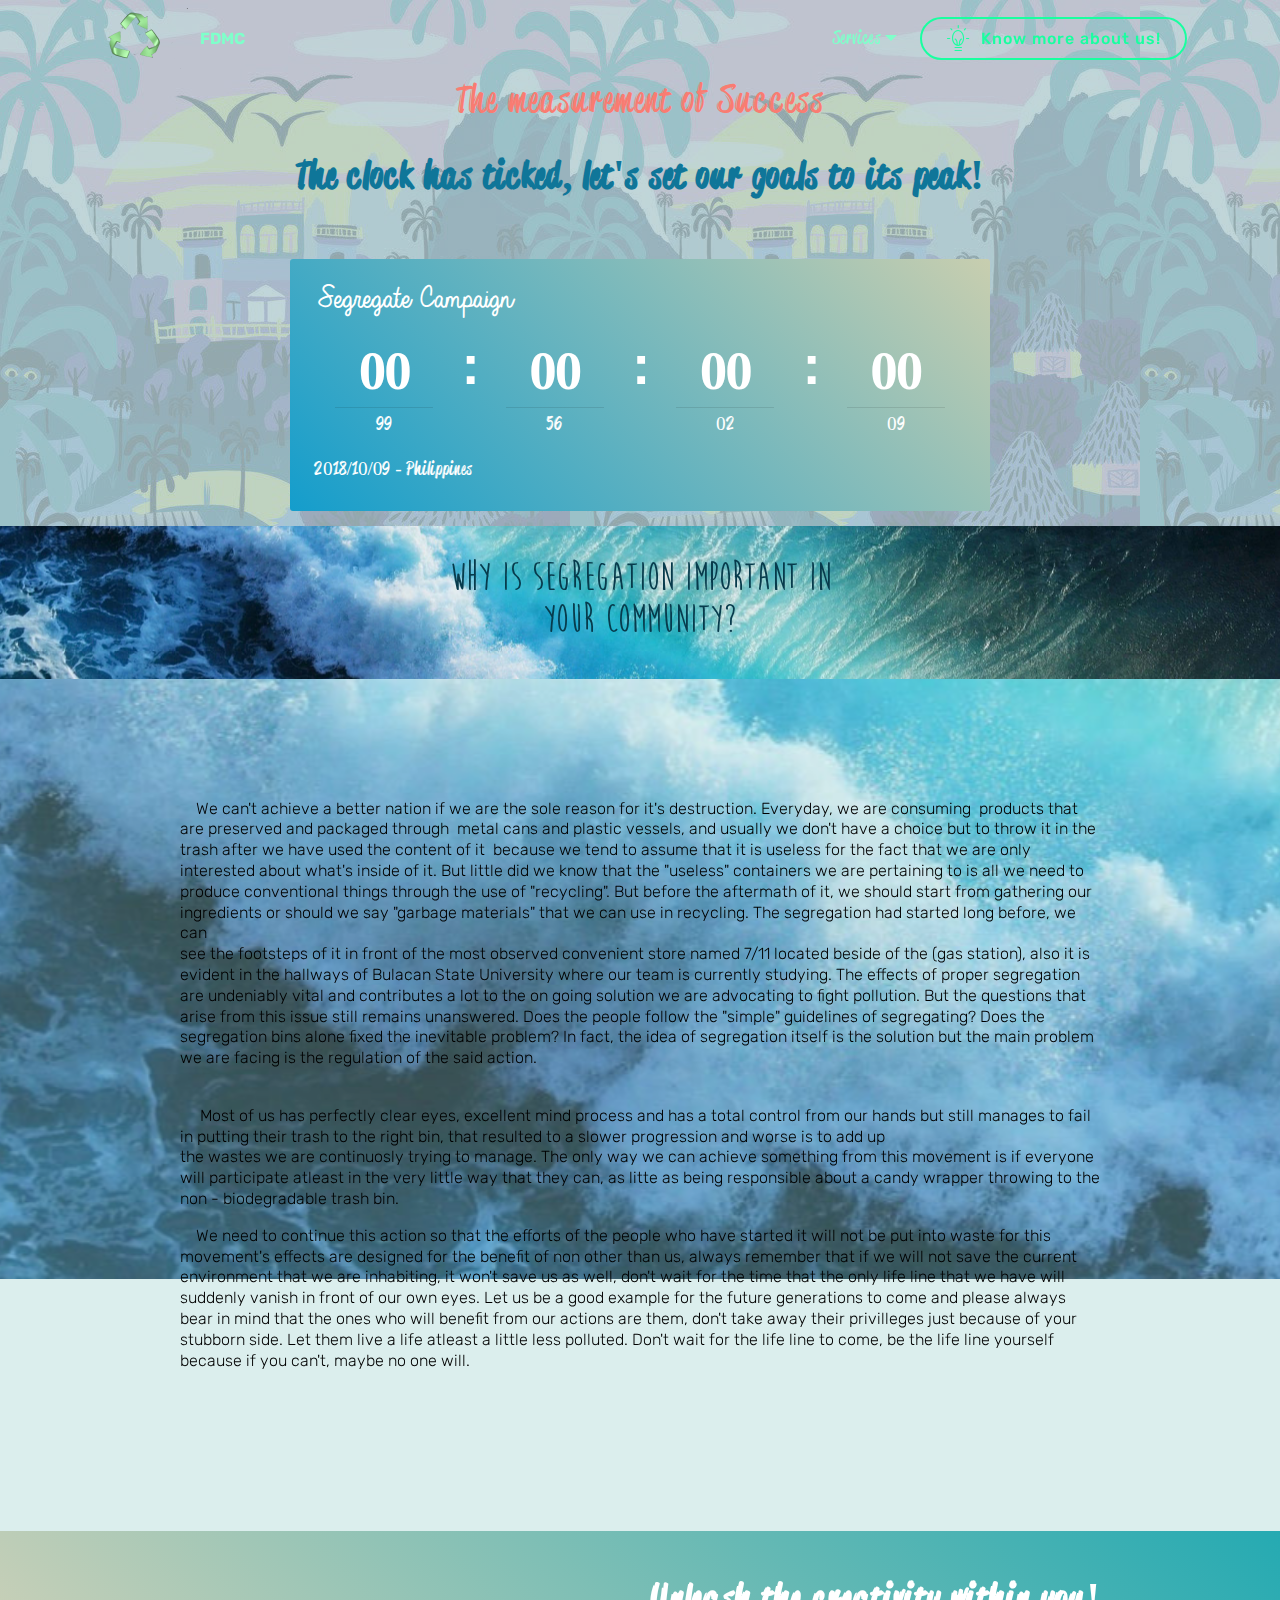
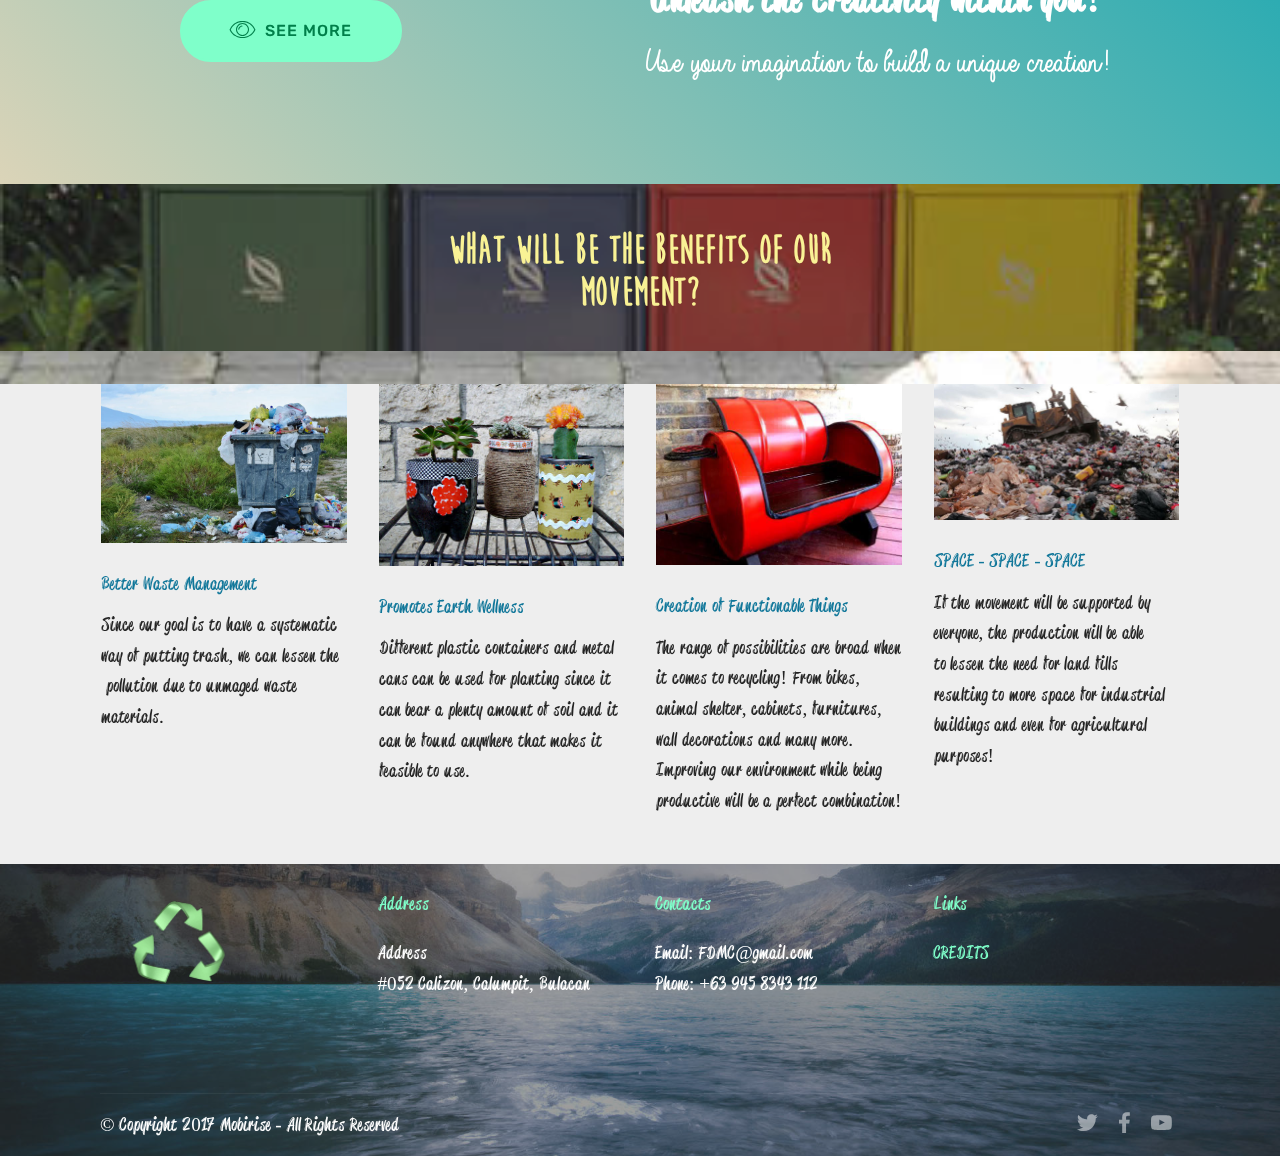
==== page1.html @ cfd3f044 "create github pages" ====
<!DOCTYPE html>
<html >
<head>
  <!-- Site made with Mobirise Website Builder v4.8.1, https://mobirise.com -->
  <meta charset="UTF-8">
  <meta http-equiv="X-UA-Compatible" content="IE=edge">
  <meta name="generator" content="Mobirise v4.8.1, mobirise.com">
  <meta name="viewport" content="width=device-width, initial-scale=1, minimum-scale=1">
  <link rel="shortcut icon" href="assets/images/godsplan-216x122.png" type="image/x-icon">
  <meta name="description" content="Web Builder Description">
  <title>Blog</title>
  <link rel="stylesheet" href="assets/web/assets/mobirise-icons/mobirise-icons.css">
  <link rel="stylesheet" href="assets/tether/tether.min.css">
  <link rel="stylesheet" href="assets/bootstrap/css/bootstrap.min.css">
  <link rel="stylesheet" href="assets/bootstrap/css/bootstrap-grid.min.css">
  <link rel="stylesheet" href="assets/bootstrap/css/bootstrap-reboot.min.css">
  <link rel="stylesheet" href="assets/socicon/css/styles.css">
  <link rel="stylesheet" href="assets/dropdown/css/style.css">
  <link rel="stylesheet" href="assets/theme/css/style.css">
  <link href="assets/fonts/style.css" rel="stylesheet">
  <link rel="stylesheet" href="assets/mobirise/css/mbr-additional.css" type="text/css">
  
  
  
</head>
<body>
  <section class="menu cid-r4qKvy0QIH" once="menu" id="menu2-1s">

    

    <nav class="navbar navbar-expand beta-menu navbar-dropdown align-items-center navbar-fixed-top navbar-toggleable-sm bg-color transparent">
        <button class="navbar-toggler navbar-toggler-right" type="button" data-toggle="collapse" data-target="#navbarSupportedContent" aria-controls="navbarSupportedContent" aria-expanded="false" aria-label="Toggle navigation">
            <div class="hamburger">
                <span></span>
                <span></span>
                <span></span>
                <span></span>
            </div>
        </button>
        <div class="menu-logo">
            <div class="navbar-brand">
                <span class="navbar-logo">
                    <a href="index.html">
                        <img src="assets/images/godsplan-216x122.png" alt="Mobirise" title="" style="height: 3.8rem;">
                    </a>
                </span>
                <span class="navbar-caption-wrap"><a class="navbar-caption text-primary display-4" href="index.html">
                        FDMC</a></span>
            </div>
        </div>
        <div class="collapse navbar-collapse" id="navbarSupportedContent">
            <ul class="navbar-nav nav-dropdown" data-app-modern-menu="true"><li class="nav-item dropdown open">
                    <a class="nav-link link text-primary dropdown-toggle display-7" href="https://mobirise.com" data-toggle="dropdown-submenu" aria-expanded="true">
                        Services
                    </a><div class="dropdown-menu"><a class="text-primary dropdown-item display-7" href="page3.html"><span class="mbri-cust-feedback mbr-iconfont mbr-iconfont-btn" style="font-size: 19px;"></span>Credits</a><a class="text-primary dropdown-item display-7" href="page1.html" aria-expanded="false"><span class="mbri-bookmark mbr-iconfont mbr-iconfont-btn" style="font-size: 19px;"></span>Blog</a><a class="text-primary dropdown-item display-7" href="page2.html" aria-expanded="false"><span class="mbri-globe mbr-iconfont mbr-iconfont-btn" style="font-size: 18px;"></span>Recycling&nbsp;</a></div>
                </li></ul>
            <div class="navbar-buttons mbr-section-btn"><a class="btn btn-sm btn-primary-outline display-4" href="page4.html"><span class="mbri-idea mbr-iconfont mbr-iconfont-btn"></span>Know more about us!</a></div>
        </div>
    </nav>
</section>

<section class="engine"><a href="https://mobiri.se/t">free amp templates</a></section><section class="countdown2 cid-r3rHFPSxKL" id="countdown2-i">

    

    <div class="mbr-overlay" style="opacity: 0.8; background-color: rgb(178, 204, 210);">
    </div>

    <div class="container">
        <h2 class="mbr-section-title pb-3 align-center mbr-fonts-style display-2">The measurement of Success</h2>
        <h3 class="mbr-section-subtitle align-center mbr-fonts-style display-2"><font color="#0f7699"><strong>The clock has ticked, let's set our goals to its peak!</strong></font></h3>
    </div>
    <div class="container pt-5 mt-2">
        <div class=" countdown-cont align-center p-4">
            <div class="event-name align-left mbr-white ">
                <h4 class="mbr-fonts-style display-5">Segregate Campaign</h4>
            </div>
            <div class="countdown align-center py-2" data-due-date="2018/01/01">
            </div>
            <div class="daysCountdown" title="99"></div>
            <div class="hoursCountdown" title="56"></div>
            <div class="minutesCountdown" title="02"></div>
            <div class="secondsCountdown" title="09"></div>
            <div class="event-date align-left mbr-white">
                <h5 class="mbr-fonts-style display-7">2018/10/09 - Philippines</h5>
            </div>
        </div>

        
    </div>
</section>

<section class="mbr-section content5 cid-r3rgCkqltb mbr-parallax-background" id="content5-f">

    

    

    <div class="container">
        <div class="media-container-row">
            <div class="title col-12 col-md-8">
                <h2 class="align-center mbr-bold mbr-white pb-3 mbr-fonts-style display-1"><span style="font-weight: normal;">
                    Why is segregation important in <br>your community?</span></h2>
                
                
                
            </div>
        </div>
    </div>
</section>

<section class="mbr-section info3 cid-r3v1f7yk4n mbr-parallax-background" id="info3-k">

    

    <div class="mbr-overlay" style="opacity: 0.3; background-color: rgb(174, 239, 234);">
    </div>

    <div class="container">
        <div class="row justify-content-center">
            <div class="media-container-column title col-12 col-md-10">
                
                <h3 class="mbr-section-subtitle align-left mbr-light mbr-white pb-3 mbr-fonts-style display-4"><p>
                    &nbsp;&nbsp;&nbsp;&nbsp;We can't achieve a better nation if we are the sole reason&nbsp;for it's destruction. Everyday, we are consuming &nbsp;products that are preserved and&nbsp;packaged through &nbsp;metal cans and plastic vessels, and usually we don't have a choice&nbsp;but to throw it in the trash after we have used the content of it &nbsp;because we tend to&nbsp;assume that it is useless for the fact that we are only interested about what's inside of it. But little did we know that the "useless" containers we are pertaining to is all we need to produce conventional things through the use of "recycling". But before the aftermath of it, we should start from gathering our ingredients or should we say "garbage materials" that we can use in recycling. The segregation had started long before, we can<br>see the footsteps of it in front of the most observed convenient store named 7/11 located beside of the (gas station), also it is evident in the hallways of Bulacan State University where our team is currently studying. The effects of proper segregation are undeniably vital and contributes a lot to the on going solution we are advocating to fight pollution. But the questions that arise from this issue still remains unanswered. Does the people follow the "simple" guidelines of segregating? Does the segregation bins alone fixed the inevitable problem? In fact, the idea of segregation itself is the solution but the main problem we are facing is the regulation of the said action.</p><br><p>&nbsp;&nbsp;&nbsp;&nbsp; Most of us has perfectly clear eyes, excellent mind process and has a total control from our hands but still manages to fail in putting their trash to the right bin, that resulted to a slower progression and worse is to add up<br>the wastes we are continuosly trying to manage. The only way we can achieve something from this movement is if everyone will participate atleast in the very little way that they can, as litte as being responsible about a candy wrapper throwing to the non - biodegradable trash bin.&nbsp;</p><p>&nbsp;&nbsp;&nbsp;&nbsp;We need to continue this action so that the efforts of the people who have started it will not be put into waste for this movement's effects are designed for the benefit of non other than us, always remember that if we will not save the current environment that we are inhabiting, it won't save us as well, don't wait for the time that the only life line that we have will suddenly vanish in front of our own eyes. Let us be a good example for the future generations to come and please always bear in mind that the ones who will benefit from our actions are them, don't take away their privilleges just because of your stubborn side. Let them live a life atleast a little less polluted. Don't wait for the life line to come, be the life line yourself because if you can't, maybe no one will.</p></h3>
                
                
            </div>
        </div>
    </div>
</section>

<section class="mbr-section info2 cid-r3rg5QsD4m" id="info2-e">

    

    

    <div class="container">
        <div class="row main justify-content-center">
            <div class="media-container-column col-12 col-lg-3 col-md-4">
                <div class="mbr-section-btn align-left py-4"><a class="btn btn-primary display-4" href="page2.html">
                    <span class="mbri-preview mbr-iconfont"></span>
                    SEE MORE
                    </a></div>
            </div>
            <div class="media-container-column title col-12 col-lg-7 col-md-6">
                <h2 class="align-right mbr-bold mbr-white pb-3 mbr-fonts-style display-2">Unleash the creativity within you!</h2>
                <h3 class="mbr-section-subtitle align-right mbr-light mbr-white mbr-fonts-style display-5">Use your imagination to build a unique creation!</h3>
            </div>
        </div>
    </div>
</section>

<section class="mbr-section content5 cid-r3uBEt03H9" id="content5-j">

    

    <div class="mbr-overlay" style="opacity: 0.4; background-color: rgb(35, 35, 35);">
    </div>

    <div class="container">
        <div class="media-container-row">
            <div class="title col-12 col-md-8">
                <h2 class="align-center mbr-bold mbr-white pb-3 mbr-fonts-style display-1">
                    What will be the benefits of our<br>movement?</h2>
                
                
                
            </div>
        </div>
    </div>
</section>

<section class="features2 cid-r3rfkFpgHX mbr-parallax-background" id="features2-d">

    

    <div class="mbr-overlay" style="opacity: 0.6; background-color: rgb(239, 239, 239);">
    </div>
    
    <div class="container">
        <div class="media-container-row">
            <div class="card p-3 col-12 col-md-6 col-lg-3">
                <div class="card-wrapper">
                    <div class="card-img">
                        <img src="assets/images/na-676x442.jpg" alt="Mobirise" title="">
                    </div>
                    <div class="card-box">
                        <h4 class="card-title pb-3 mbr-fonts-style display-7">
                            Better Waste Management&nbsp;</h4>
                        <p class="mbr-text mbr-fonts-style display-7">Since our goal is to have a systematic way of putting trash, we can lessen the &nbsp;pollution due to unmaged waste materials.</p>
                    </div>
                </div>
            </div>

            <div class="card p-3 col-12 col-md-6 col-lg-3">
                <div class="card-wrapper">
                    <div class="card-img">
                        <img src="assets/images/ang-500x375.jpg" alt="Mobirise" title="">
                    </div>
                    <div class="card-box ">
                        <h4 class="card-title pb-3 mbr-fonts-style display-7">Promotes Earth Wellness</h4>
                        <p class="mbr-text mbr-fonts-style display-7">Different plastic containers and metal cans can be used for planting since it can bear a plenty amount of soil and it can be found anywhere that makes it feasible to use.</p>
                    </div>
                </div>
            </div>

            <div class="card p-3 col-12 col-md-6 col-lg-3">
                <div class="card-wrapper">
                    <div class="card-img">
                        <img src="assets/images/iyong-500x373.jpg" alt="Mobirise" title="">
                    </div>
                    <div class="card-box">
                        <h4 class="card-title pb-3 mbr-fonts-style display-7">Creation of Functionable Things</h4>
                        <p class="mbr-text mbr-fonts-style display-7">The range of possibilities are broad when it comes to recycling! From bikes, animal shelter, cabinets, furnitures, wall decorations and many more. Improving our environment while being productive will be a perfect combination!</p>
                    </div>
                </div>
            </div>

            <div class="card p-3 col-12 col-md-6 col-lg-3">
                <div class="card-wrapper">
                    <div class="card-img">
                        <img src="assets/images/tambol-492x277.jpg" alt="Mobirise" title="">
                    </div>
                    <div class="card-box">
                        <h4 class="card-title pb-3 mbr-fonts-style display-7">SPACE - SPACE - SPACE</h4>
                        <p class="mbr-text mbr-fonts-style display-7">If the movement will be supported by<br>everyone, the production will be able<br>to lessen the need for land fills&nbsp;<br>resulting to more space for industrial<br>buildings and even for agricultural<br>purposes!</p>
                    </div>
                </div>
            </div>
        </div>
    </div>
</section>

<section class="cid-r45a0NvKV2" id="footer1-1i">

    

    <div class="mbr-overlay" style="background-color: rgb(60, 60, 60); opacity: 0.5;"></div>

    <div class="container">
        <div class="media-container-row content text-white">
            <div class="col-12 col-md-3">
                <div class="media-wrap">
                    <a href="index.html">
                        <img src="assets/images/godsplan-1-192x108.png" alt="Mobirise" title="">
                    </a>
                </div>
            </div>
            <div class="col-12 col-md-3 mbr-fonts-style display-7">
                <h5 class="pb-3">
                    Address
                </h5>
                <p class="mbr-text">Address
<br>#052  Calizon, Calumpit, Bulacan
<br>
<br>&nbsp; &nbsp; &nbsp; &nbsp; &nbsp; &nbsp; &nbsp; &nbsp;&nbsp;<br></p>
            </div>
            <div class="col-12 col-md-3 mbr-fonts-style display-7">
                <h5 class="pb-3">
                    Contacts
                </h5>
                <p class="mbr-text">Email: FDMC@gmail.com 
<br>Phone: +63 945 8343 112 &nbsp;&nbsp;</p>
            </div>
            <div class="col-12 col-md-3 mbr-fonts-style display-7">
                <h5 class="pb-3">
                    Links
                </h5>
                <p class="mbr-text"><em><a href="page3.html">CREDITS</a></em></p>
            </div>
        </div>
        <div class="footer-lower">
            <div class="media-container-row">
                <div class="col-sm-12">
                    <hr>
                </div>
            </div>
            <div class="media-container-row mbr-white">
                <div class="col-sm-6 copyright">
                    <p class="mbr-text mbr-fonts-style display-7">
                        © Copyright 2017 Mobirise - All Rights Reserved
                    </p>
                </div>
                <div class="col-md-6">
                    <div class="social-list align-right">
                        <div class="soc-item">
                            <a href="https://twitter.com/mobirise" target="_blank">
                                <span class="socicon-twitter socicon mbr-iconfont mbr-iconfont-social"></span>
                            </a>
                        </div>
                        <div class="soc-item">
                            <a href="https://www.facebook.com/pages/Mobirise/1616226671953247" target="_blank">
                                <span class="socicon-facebook socicon mbr-iconfont mbr-iconfont-social"></span>
                            </a>
                        </div>
                        <div class="soc-item">
                            <a href="https://www.youtube.com/c/mobirise" target="_blank">
                                <span class="socicon-youtube socicon mbr-iconfont mbr-iconfont-social"></span>
                            </a>
                        </div>
                        
                        
                        
                    </div>
                </div>
            </div>
        </div>
    </div>
</section>


  <script src="assets/web/assets/jquery/jquery.min.js"></script>
  <script src="assets/popper/popper.min.js"></script>
  <script src="assets/tether/tether.min.js"></script>
  <script src="assets/bootstrap/js/bootstrap.min.js"></script>
  <script src="assets/smoothscroll/smooth-scroll.js"></script>
  <script src="assets/touchswipe/jquery.touch-swipe.min.js"></script>
  <script src="assets/countdown/jquery.countdown.min.js"></script>
  <script src="assets/parallax/jarallax.min.js"></script>
  <script src="assets/dropdown/js/script.min.js"></script>
  <script src="assets/theme/js/script.js"></script>
  
  
</body>
</html>
---- assets/web/assets/mobirise-icons/mobirise-icons.css ----
@font-face {
  font-family: 'MobiriseIcons';
  src:  url('mobirise-icons.eot?spat4u');
  src:  url('mobirise-icons.eot?spat4u#iefix') format('embedded-opentype'),
    url('mobirise-icons.ttf?spat4u') format('truetype'),
    url('mobirise-icons.woff?spat4u') format('woff'),
    url('mobirise-icons.svg?spat4u#MobiriseIcons') format('svg');
  font-weight: normal;
  font-style: normal;
}

[class^="mbri-"], [class*=" mbri-"] {
  /* use !important to prevent issues with browser extensions that change fonts */
  font-family: MobiriseIcons !important;
  speak: none;
  font-style: normal;
  font-weight: normal;
  font-variant: normal;
  text-transform: none;
  line-height: 1;

  /* Better Font Rendering =========== */
  -webkit-font-smoothing: antialiased;
  -moz-osx-font-smoothing: grayscale;
}

.mbri-add-submenu:before {
  content: "\e900";
}
.mbri-alert:before {
  content: "\e901";
}
.mbri-align-center:before {
  content: "\e902";
}
.mbri-align-justify:before {
  content: "\e903";
}
.mbri-align-left:before {
  content: "\e904";
}
.mbri-align-right:before {
  content: "\e905";
}
.mbri-android:before {
  content: "\e906";
}
.mbri-apple:before {
  content: "\e907";
}
.mbri-arrow-down:before {
  content: "\e908";
}
.mbri-arrow-next:before {
  content: "\e909";
}
.mbri-arrow-prev:before {
  content: "\e90a";
}
.mbri-arrow-up:before {
  content: "\e90b";
}
.mbri-bold:before {
  content: "\e90c";
}
.mbri-bookmark:before {
  content: "\e90d";
}
.mbri-bootstrap:before {
  content: "\e90e";
}
.mbri-briefcase:before {
  content: "\e90f";
}
.mbri-browse:before {
  content: "\e910";
}
.mbri-bulleted-list:before {
  content: "\e911";
}
.mbri-calendar:before {
  content: "\e912";
}
.mbri-camera:before {
  content: "\e913";
}
.mbri-cart-add:before {
  content: "\e914";
}
.mbri-cart-full:before {
  content: "\e915";
}
.mbri-cash:before {
  content: "\e916";
}
.mbri-change-style:before {
  content: "\e917";
}
.mbri-chat:before {
  content: "\e918";
}
.mbri-clock:before {
  content: "\e919";
}
.mbri-close:before {
  content: "\e91a";
}
.mbri-cloud:before {
  content: "\e91b";
}
.mbri-code:before {
  content: "\e91c";
}
.mbri-contact-form:before {
  content: "\e91d";
}
.mbri-credit-card:before {
  content: "\e91e";
}
.mbri-cursor-click:before {
  content: "\e91f";
}
.mbri-cust-feedback:before {
  content: "\e920";
}
.mbri-database:before {
  content: "\e921";
}
.mbri-delivery:before {
  content: "\e922";
}
.mbri-desktop:before {
  content: "\e923";
}
.mbri-devices:before {
  content: "\e924";
}
.mbri-down:before {
  content: "\e925";
}
.mbri-download:before {
  content: "\e989";
}
.mbri-drag-n-drop:before {
  content: "\e927";
}
.mbri-drag-n-drop2:before {
  content: "\e928";
}
.mbri-edit:before {
  content: "\e929";
}
.mbri-edit2:before {
  content: "\e92a";
}
.mbri-error:before {
  content: "\e92b";
}
.mbri-extension:before {
  content: "\e92c";
}
.mbri-features:before {
  content: "\e92d";
}
.mbri-file:before {
  content: "\e92e";
}
.mbri-flag:before {
  content: "\e92f";
}
.mbri-folder:before {
  content: "\e930";
}
.mbri-gift:before {
  content: "\e931";
}
.mbri-github:before {
  content: "\e932";
}
.mbri-globe:before {
  content: "\e933";
}
.mbri-globe-2:before {
  content: "\e934";
}
.mbri-growing-chart:before {
  content: "\e935";
}
.mbri-hearth:before {
  content: "\e936";
}
.mbri-help:before {
  content: "\e937";
}
.mbri-home:before {
  content: "\e938";
}
.mbri-hot-cup:before {
  content: "\e939";
}
.mbri-idea:before {
  content: "\e93a";
}
.mbri-image-gallery:before {
  content: "\e93b";
}
.mbri-image-slider:before {
  content: "\e93c";
}
.mbri-info:before {
  content: "\e93d";
}
.mbri-italic:before {
  content: "\e93e";
}
.mbri-key:before {
  content: "\e93f";
}
.mbri-laptop:before {
  content: "\e940";
}
.mbri-layers:before {
  content: "\e941";
}
.mbri-left-right:before {
  content: "\e942";
}
.mbri-left:before {
  content: "\e943";
}
.mbri-letter:before {
  content: "\e944";
}
.mbri-like:before {
  content: "\e945";
}
.mbri-link:before {
  content: "\e946";
}
.mbri-lock:before {
  content: "\e947";
}
.mbri-login:before {
  content: "\e948";
}
.mbri-logout:before {
  content: "\e949";
}
.mbri-magic-stick:before {
  content: "\e94a";
}
.mbri-map-pin:before {
  content: "\e94b";
}
.mbri-menu:before {
  content: "\e94c";
}
.mbri-mobile:before {
  content: "\e94d";
}
.mbri-mobile2:before {
  content: "\e94e";
}
.mbri-mobirise:before {
  content: "\e94f";
}
.mbri-more-horizontal:before {
  content: "\e950";
}
.mbri-more-vertical:before {
  content: "\e951";
}
.mbri-music:before {
  content: "\e952";
}
.mbri-new-file:before {
  content: "\e953";
}
.mbri-numbered-list:before {
  content: "\e954";
}
.mbri-opened-folder:before {
  content: "\e955";
}
.mbri-pages:before {
  content: "\e956";
}
.mbri-paper-plane:before {
  content: "\e957";
}
.mbri-paperclip:before {
  content: "\e958";
}
.mbri-photo:before {
  content: "\e959";
}
.mbri-photos:before {
  content: "\e95a";
}
.mbri-pin:before {
  content: "\e95b";
}
.mbri-play:before {
  content: "\e95c";
}
.mbri-plus:before {
  content: "\e95d";
}
.mbri-preview:before {
  content: "\e95e";
}
.mbri-print:before {
  content: "\e95f";
}
.mbri-protect:before {
  content: "\e960";
}
.mbri-question:before {
  content: "\e961";
}
.mbri-quote-left:before {
  content: "\e962";
}
.mbri-quote-right:before {
  content: "\e963";
}
.mbri-refresh:before {
  content: "\e964";
}
.mbri-responsive:before {
  content: "\e965";
}
.mbri-right:before {
  content: "\e966";
}
.mbri-rocket:before {
  content: "\e967";
}
.mbri-sad-face:before {
  content: "\e968";
}
.mbri-sale:before {
  content: "\e969";
}
.mbri-save:before {
  content: "\e96a";
}
.mbri-search:before {
  content: "\e96b";
}
.mbri-setting:before {
  content: "\e96c";
}
.mbri-setting2:before {
  content: "\e96d";
}
.mbri-setting3:before {
  content: "\e96e";
}
.mbri-share:before {
  content: "\e96f";
}
.mbri-shopping-bag:before {
  content: "\e970";
}
.mbri-shopping-basket:before {
  content: "\e971";
}
.mbri-shopping-cart:before {
  content: "\e972";
}
.mbri-sites:before {
  content: "\e973";
}
.mbri-smile-face:before {
  content: "\e974";
}
.mbri-speed:before {
  content: "\e975";
}
.mbri-star:before {
  content: "\e976";
}
.mbri-success:before {
  content: "\e977";
}
.mbri-sun:before {
  content: "\e978";
}
.mbri-sun2:before {
  content: "\e979";
}
.mbri-tablet:before {
  content: "\e97a";
}
.mbri-tablet-vertical:before {
  content: "\e97b";
}
.mbri-target:before {
  content: "\e97c";
}
.mbri-timer:before {
  content: "\e97d";
}
.mbri-to-ftp:before {
  content: "\e97e";
}
.mbri-to-local-drive:before {
  content: "\e97f";
}
.mbri-touch-swipe:before {
  content: "\e980";
}
.mbri-touch:before {
  content: "\e981";
}
.mbri-trash:before {
  content: "\e982";
}
.mbri-underline:before {
  content: "\e983";
}
.mbri-unlink:before {
  content: "\e984";
}
.mbri-unlock:before {
  content: "\e985";
}
.mbri-up-down:before {
  content: "\e986";
}
.mbri-up:before {
  content: "\e987";
}
.mbri-update:before {
  content: "\e988";
}
.mbri-upload:before {
 content: "\e926"; 
}
.mbri-user:before {
  content: "\e98a";
}
.mbri-user2:before {
  content: "\e98b";
}
.mbri-users:before {
  content: "\e98c";
}
.mbri-video:before {
  content: "\e98d";
}
.mbri-video-play:before {
  content: "\e98e";
}
.mbri-watch:before {
  content: "\e98f";
}
.mbri-website-theme:before {
  content: "\e990";
}
.mbri-wifi:before {
  content: "\e991";
}
.mbri-windows:before {
  content: "\e992";
}
.mbri-zoom-out:before {
  content: "\e993";
}
.mbri-redo:before {
  content: "\e994";
}
.mbri-undo:before {
  content: "\e995";
}
---- assets/socicon/css/styles.css ----
@charset "UTF-8";

@font-face {
  font-family: "socicon";
  src:url("../fonts/socicon.eot");
  src:url("../fonts/socicon.eot?#iefix") format("embedded-opentype"),
    url("../fonts/socicon.woff") format("woff"),
    url("../fonts/socicon.ttf") format("truetype"),
    url("../fonts/socicon.svg#socicon") format("svg");
  font-weight: normal;
  font-style: normal;

}

[data-icon]:before {
  font-family: "socicon" !important;
  content: attr(data-icon);
  font-style: normal !important;
  font-weight: normal !important;
  font-variant: normal !important;
  text-transform: none !important;
  speak: none;
  line-height: 1;
  -webkit-font-smoothing: antialiased;
  -moz-osx-font-smoothing: grayscale;
}

[class^="socicon-"]:before,
[class*=" socicon-"]:before {
  font-family: "socicon" !important;
  font-style: normal !important;
  font-weight: normal !important;
  font-variant: normal !important;
  text-transform: none !important;
  speak: none;
  line-height: 1;
  -webkit-font-smoothing: antialiased;
  -moz-osx-font-smoothing: grayscale;
}

.socicon-modelmayhem:before {
  content: "\e000";
}
.socicon-mixcloud:before {
  content: "\e001";
}
.socicon-drupal:before {
  content: "\e002";
}
.socicon-swarm:before {
  content: "\e003";
}
.socicon-istock:before {
  content: "\e004";
}
.socicon-yammer:before {
  content: "\e005";
}
.socicon-ello:before {
  content: "\e006";
}
.socicon-stackoverflow:before {
  content: "\e007";
}
.socicon-persona:before {
  content: "\e008";
}
.socicon-triplej:before {
  content: "\e009";
}
.socicon-houzz:before {
  content: "\e00a";
}
.socicon-rss:before {
  content: "\e00b";
}
.socicon-paypal:before {
  content: "\e00c";
}
.socicon-odnoklassniki:before {
  content: "\e00d";
}
.socicon-airbnb:before {
  content: "\e00e";
}
.socicon-periscope:before {
  content: "\e00f";
}
.socicon-outlook:before {
  content: "\e010";
}
.socicon-coderwall:before {
  content: "\e011";
}
.socicon-tripadvisor:before {
  content: "\e012";
}
.socicon-appnet:before {
  content: "\e013";
}
.socicon-goodreads:before {
  content: "\e014";
}
.socicon-tripit:before {
  content: "\e015";
}
.socicon-lanyrd:before {
  content: "\e016";
}
.socicon-slideshare:before {
  content: "\e017";
}
.socicon-buffer:before {
  content: "\e018";
}
.socicon-disqus:before {
  content: "\e019";
}
.socicon-vkontakte:before {
  content: "\e01a";
}
.socicon-whatsapp:before {
  content: "\e01b";
}
.socicon-patreon:before {
  content: "\e01c";
}
.socicon-storehouse:before {
  content: "\e01d";
}
.socicon-pocket:before {
  content: "\e01e";
}
.socicon-mail:before {
  content: "\e01f";
}
.socicon-blogger:before {
  content: "\e020";
}
.socicon-technorati:before {
  content: "\e021";
}
.socicon-reddit:before {
  content: "\e022";
}
.socicon-dribbble:before {
  content: "\e023";
}
.socicon-stumbleupon:before {
  content: "\e024";
}
.socicon-digg:before {
  content: "\e025";
}
.socicon-envato:before {
  content: "\e026";
}
.socicon-behance:before {
  content: "\e027";
}
.socicon-delicious:before {
  content: "\e028";
}
.socicon-deviantart:before {
  content: "\e029";
}
.socicon-forrst:before {
  content: "\e02a";
}
.socicon-play:before {
  content: "\e02b";
}
.socicon-zerply:before {
  content: "\e02c";
}
.socicon-wikipedia:before {
  content: "\e02d";
}
.socicon-apple:before {
  content: "\e02e";
}
.socicon-flattr:before {
  content: "\e02f";
}
.socicon-github:before {
  content: "\e030";
}
.socicon-renren:before {
  content: "\e031";
}
.socicon-friendfeed:before {
  content: "\e032";
}
.socicon-newsvine:before {
  content: "\e033";
}
.socicon-identica:before {
  content: "\e034";
}
.socicon-bebo:before {
  content: "\e035";
}
.socicon-zynga:before {
  content: "\e036";
}
.socicon-steam:before {
  content: "\e037";
}
.socicon-xbox:before {
  content: "\e038";
}
.socicon-windows:before {
  content: "\e039";
}
.socicon-qq:before {
  content: "\e03a";
}
.socicon-douban:before {
  content: "\e03b";
}
.socicon-meetup:before {
  content: "\e03c";
}
.socicon-playstation:before {
  content: "\e03d";
}
.socicon-android:before {
  content: "\e03e";
}
.socicon-snapchat:before {
  content: "\e03f";
}
.socicon-twitter:before {
  content: "\e040";
}
.socicon-facebook:before {
  content: "\e041";
}
.socicon-googleplus:before {
  content: "\e042";
}
.socicon-pinterest:before {
  content: "\e043";
}
.socicon-foursquare:before {
  content: "\e044";
}
.socicon-yahoo:before {
  content: "\e045";
}
.socicon-skype:before {
  content: "\e046";
}
.socicon-yelp:before {
  content: "\e047";
}
.socicon-feedburner:before {
  content: "\e048";
}
.socicon-linkedin:before {
  content: "\e049";
}
.socicon-viadeo:before {
  content: "\e04a";
}
.socicon-xing:before {
  content: "\e04b";
}
.socicon-myspace:before {
  content: "\e04c";
}
.socicon-soundcloud:before {
  content: "\e04d";
}
.socicon-spotify:before {
  content: "\e04e";
}
.socicon-grooveshark:before {
  content: "\e04f";
}
.socicon-lastfm:before {
  content: "\e050";
}
.socicon-youtube:before {
  content: "\e051";
}
.socicon-vimeo:before {
  content: "\e052";
}
.socicon-dailymotion:before {
  content: "\e053";
}
.socicon-vine:before {
  content: "\e054";
}
.socicon-flickr:before {
  content: "\e055";
}
.socicon-500px:before {
  content: "\e056";
}
.socicon-wordpress:before {
  content: "\e058";
}
.socicon-tumblr:before {
  content: "\e059";
}
.socicon-twitch:before {
  content: "\e05a";
}
.socicon-8tracks:before {
  content: "\e05b";
}
.socicon-amazon:before {
  content: "\e05c";
}
.socicon-icq:before {
  content: "\e05d";
}
.socicon-smugmug:before {
  content: "\e05e";
}
.socicon-ravelry:before {
  content: "\e05f";
}
.socicon-weibo:before {
  content: "\e060";
}
.socicon-baidu:before {
  content: "\e061";
}
.socicon-angellist:before {
  content: "\e062";
}
.socicon-ebay:before {
  content: "\e063";
}
.socicon-imdb:before {
  content: "\e064";
}
.socicon-stayfriends:before {
  content: "\e065";
}
.socicon-residentadvisor:before {
  content: "\e066";
}
.socicon-google:before {
  content: "\e067";
}
.socicon-yandex:before {
  content: "\e068";
}
.socicon-sharethis:before {
  content: "\e069";
}
.socicon-bandcamp:before {
  content: "\e06a";
}
.socicon-itunes:before {
  content: "\e06b";
}
.socicon-deezer:before {
  content: "\e06c";
}
.socicon-telegram:before {
  content: "\e06e";
}
.socicon-openid:before {
  content: "\e06f";
}
.socicon-amplement:before {
  content: "\e070";
}
.socicon-viber:before {
  content: "\e071";
}
.socicon-zomato:before {
  content: "\e072";
}
.socicon-draugiem:before {
  content: "\e074";
}
.socicon-endomodo:before {
  content: "\e075";
}
.socicon-filmweb:before {
  content: "\e076";
}
.socicon-stackexchange:before {
  content: "\e077";
}
.socicon-wykop:before {
  content: "\e078";
}
.socicon-teamspeak:before {
  content: "\e079";
}
.socicon-teamviewer:before {
  content: "\e07a";
}
.socicon-ventrilo:before {
  content: "\e07b";
}
.socicon-younow:before {
  content: "\e07c";
}
.socicon-raidcall:before {
  content: "\e07d";
}
.socicon-mumble:before {
  content: "\e07e";
}
.socicon-medium:before {
  content: "\e06d";
}
.socicon-bebee:before {
  content: "\e07f";
}
.socicon-hitbox:before {
  content: "\e080";
}
.socicon-reverbnation:before {
  content: "\e081";
}
.socicon-formulr:before {
  content: "\e082";
}
.socicon-instagram:before {
  content: "\e057";
}
.socicon-battlenet:before {
  content: "\e083";
}
.socicon-chrome:before {
  content: "\e084";
}
.socicon-discord:before {
  content: "\e086";
}
.socicon-issuu:before {
  content: "\e087";
}
.socicon-macos:before {
  content: "\e088";
}
.socicon-firefox:before {
  content: "\e089";
}
.socicon-opera:before {
  content: "\e08d";
}
.socicon-keybase:before {
  content: "\e090";
}
.socicon-alliance:before {
  content: "\e091";
}
.socicon-livejournal:before {
  content: "\e092";
}
.socicon-googlephotos:before {
  content: "\e093";
}
.socicon-horde:before {
  content: "\e094";
}
.socicon-etsy:before {
  content: "\e095";
}
.socicon-zapier:before {
  content: "\e096";
}
.socicon-google-scholar:before {
  content: "\e097";
}
.socicon-researchgate:before {
  content: "\e098";
}
.socicon-wechat:before {
  content: "\e099";
}
.socicon-strava:before {
  content: "\e09a";
}
.socicon-line:before {
  content: "\e09b";
}
.socicon-lyft:before {
  content: "\e09c";
}
.socicon-uber:before {
  content: "\e09d";
}
.socicon-songkick:before {
  content: "\e09e";
}
.socicon-viewbug:before {
  content: "\e09f";
}
.socicon-googlegroups:before {
  content: "\e0a0";
}
.socicon-quora:before {
  content: "\e073";
}
.socicon-diablo:before {
  content: "\e085";
}
.socicon-blizzard:before {
  content: "\e0a1";
}
.socicon-hearthstone:before {
  content: "\e08b";
}
.socicon-heroes:before {
  content: "\e08a";
}
.socicon-overwatch:before {
  content: "\e08c";
}
.socicon-warcraft:before {
  content: "\e08e";
}
.socicon-starcraft:before {
  content: "\e08f";
}
.socicon-beam:before {
  content: "\e0a2";
}
.socicon-curse:before {
  content: "\e0a3";
}
.socicon-player:before {
  content: "\e0a4";
}
.socicon-streamjar:before {
  content: "\e0a5";
}
.socicon-nintendo:before {
  content: "\e0a6";
}
.socicon-hellocoton:before {
  content: "\e0a7";
}
---- assets/dropdown/css/style.css ----
.navbar-dropdown {
  left: 0;
  padding: 0;
  position: absolute;
  right: 0;
  top: 0;
  transition: all 0.45s ease;
  z-index: 1030;
  background: #282828; }
  .navbar-dropdown .navbar-logo {
    margin-right: 0.8rem;
    transition: margin 0.3s ease-in-out;
    vertical-align: middle; }
    .navbar-dropdown .navbar-logo img {
      height: 3.125rem;
      transition: all 0.3s ease-in-out; }
    .navbar-dropdown .navbar-logo.mbr-iconfont {
      font-size: 3.125rem;
      line-height: 3.125rem; }
  .navbar-dropdown .navbar-caption {
    font-weight: 700;
    white-space: normal;
    vertical-align: -4px;
    line-height: 3.125rem !important; }
    .navbar-dropdown .navbar-caption, .navbar-dropdown .navbar-caption:hover {
      color: inherit;
      text-decoration: none; }
  .navbar-dropdown .mbr-iconfont + .navbar-caption {
    vertical-align: -1px; }
  .navbar-dropdown.navbar-fixed-top {
    position: fixed; }
  .navbar-dropdown .navbar-brand span {
    vertical-align: -4px; }
  .navbar-dropdown.bg-color.transparent {
    background: none; }
  .navbar-dropdown.navbar-short .navbar-brand {
    padding: 0.625rem 0; }
    .navbar-dropdown.navbar-short .navbar-brand span {
      vertical-align: -1px; }
  .navbar-dropdown.navbar-short .navbar-caption {
    line-height: 2.375rem !important;
    vertical-align: -2px; }
  .navbar-dropdown.navbar-short .navbar-logo {
    margin-right: 0.5rem; }
    .navbar-dropdown.navbar-short .navbar-logo img {
      height: 2.375rem; }
    .navbar-dropdown.navbar-short .navbar-logo.mbr-iconfont {
      font-size: 2.375rem;
      line-height: 2.375rem; }
  .navbar-dropdown.navbar-short .mbr-table-cell {
    height: 3.625rem; }
  .navbar-dropdown .navbar-close {
    left: 0.6875rem;
    position: fixed;
    top: 0.75rem;
    z-index: 1000; }
  .navbar-dropdown .hamburger-icon {
    content: "";
    display: inline-block;
    vertical-align: middle;
    width: 16px;
    -webkit-box-shadow: 0 -6px 0 1px #282828,0 0 0 1px #282828,0 6px 0 1px #282828;
    -moz-box-shadow: 0 -6px 0 1px #282828,0 0 0 1px #282828,0 6px 0 1px #282828;
    box-shadow: 0 -6px 0 1px #282828,0 0 0 1px #282828,0 6px 0 1px #282828; }

.dropdown-menu .dropdown-toggle[data-toggle="dropdown-submenu"]::after {
  border-bottom: 0.35em solid transparent;
  border-left: 0.35em solid;
  border-right: 0;
  border-top: 0.35em solid transparent;
  margin-left: 0.3rem; }

.dropdown-menu .dropdown-item:focus {
  outline: 0; }

.nav-dropdown {
  font-size: 0.75rem;
  font-weight: 500;
  height: auto !important; }
  .nav-dropdown .nav-btn {
    padding-left: 1rem; }
  .nav-dropdown .link {
    margin: .667em 1.667em;
    font-weight: 500;
    padding: 0;
    transition: color .2s ease-in-out; }
    .nav-dropdown .link.dropdown-toggle {
      margin-right: 2.583em; }
      .nav-dropdown .link.dropdown-toggle::after {
        margin-left: .25rem;
        border-top: 0.35em solid;
        border-right: 0.35em solid transparent;
        border-left: 0.35em solid transparent;
        border-bottom: 0; }
      .nav-dropdown .link.dropdown-toggle[aria-expanded="true"] {
        margin: 0;
        padding: 0.667em 3.263em  0.667em 1.667em; }
  .nav-dropdown .link::after,
  .nav-dropdown .dropdown-item::after {
    color: inherit; }
  .nav-dropdown .btn {
    font-size: 0.75rem;
    font-weight: 700;
    letter-spacing: 0;
    margin-bottom: 0;
    padding-left: 1.25rem;
    padding-right: 1.25rem; }
  .nav-dropdown .dropdown-menu {
    border-radius: 0;
    border: 0;
    left: 0;
    margin: 0;
    padding-bottom: 1.25rem;
    padding-top: 1.25rem;
    position: relative; }
  .nav-dropdown .dropdown-submenu {
    margin-left: 0.125rem;
    top: 0; }
  .nav-dropdown .dropdown-item {
    font-weight: 500;
    line-height: 2;
    padding: 0.3846em 4.615em 0.3846em 1.5385em;
    position: relative;
    transition: color .2s ease-in-out, background-color .2s ease-in-out; }
    .nav-dropdown .dropdown-item::after {
      margin-top: -0.3077em;
      position: absolute;
      right: 1.1538em;
      top: 50%; }
    .nav-dropdown .dropdown-item:focus, .nav-dropdown .dropdown-item:hover {
      background: none; }

@media (max-width: 767px) {
  .nav-dropdown.navbar-toggleable-sm {
    bottom: 0;
    display: none;
    left: 0;
    overflow-x: hidden;
    position: fixed;
    top: 0;
    transform: translateX(-100%);
    -ms-transform: translateX(-100%);
    -webkit-transform: translateX(-100%);
    width: 18.75rem;
    z-index: 999; } }
.nav-dropdown.navbar-toggleable-xl {
  bottom: 0;
  display: none;
  left: 0;
  overflow-x: hidden;
  position: fixed;
  top: 0;
  transform: translateX(-100%);
  -ms-transform: translateX(-100%);
  -webkit-transform: translateX(-100%);
  width: 18.75rem;
  z-index: 999; }

.nav-dropdown-sm {
  display: block !important;
  overflow-x: hidden;
  overflow: auto;
  padding-top: 3.875rem; }
  .nav-dropdown-sm::after {
    content: "";
    display: block;
    height: 3rem;
    width: 100%; }
  .nav-dropdown-sm.collapse.in ~ .navbar-close {
    display: block !important; }
  .nav-dropdown-sm.collapsing, .nav-dropdown-sm.collapse.in {
    transform: translateX(0);
    -ms-transform: translateX(0);
    -webkit-transform: translateX(0);
    transition: all 0.25s ease-out;
    -webkit-transition: all 0.25s ease-out;
    background: #282828; }
  .nav-dropdown-sm.collapsing[aria-expanded="false"] {
    transform: translateX(-100%);
    -ms-transform: translateX(-100%);
    -webkit-transform: translateX(-100%); }
  .nav-dropdown-sm .nav-item {
    display: block;
    margin-left: 0 !important;
    padding-left: 0; }
  .nav-dropdown-sm .link,
  .nav-dropdown-sm .dropdown-item {
    border-top: 1px dotted rgba(255, 255, 255, 0.1);
    font-size: 0.8125rem;
    line-height: 1.6;
    margin: 0 !important;
    padding: 0.875rem 2.4rem 0.875rem 1.5625rem !important;
    position: relative;
    white-space: normal; }
    .nav-dropdown-sm .link:focus, .nav-dropdown-sm .link:hover,
    .nav-dropdown-sm .dropdown-item:focus,
    .nav-dropdown-sm .dropdown-item:hover {
      background: rgba(0, 0, 0, 0.2) !important;
      color: #c0a375; }
  .nav-dropdown-sm .nav-btn {
    position: relative;
    padding: 1.5625rem 1.5625rem 0 1.5625rem; }
    .nav-dropdown-sm .nav-btn::before {
      border-top: 1px dotted rgba(255, 255, 255, 0.1);
      content: "";
      left: 0;
      position: absolute;
      top: 0;
      width: 100%; }
    .nav-dropdown-sm .nav-btn + .nav-btn {
      padding-top: 0.625rem; }
      .nav-dropdown-sm .nav-btn + .nav-btn::before {
        display: none; }
  .nav-dropdown-sm .btn {
    padding: 0.625rem 0; }
  .nav-dropdown-sm .dropdown-toggle[data-toggle="dropdown-submenu"]::after {
    margin-left: .25rem;
    border-top: 0.35em solid;
    border-right: 0.35em solid transparent;
    border-left: 0.35em solid transparent;
    border-bottom: 0; }
  .nav-dropdown-sm .dropdown-toggle[data-toggle="dropdown-submenu"][aria-expanded="true"]::after {
    border-top: 0;
    border-right: 0.35em solid transparent;
    border-left: 0.35em solid transparent;
    border-bottom: 0.35em solid; }
  .nav-dropdown-sm .dropdown-menu {
    margin: 0;
    padding: 0;
    position: relative;
    top: 0;
    left: 0;
    width: 100%;
    border: 0;
    float: none;
    border-radius: 0;
    background: none; }
  .nav-dropdown-sm .dropdown-submenu {
    left: 100%;
    margin-left: 0.125rem;
    margin-top: -1.25rem;
    top: 0; }

.navbar-toggleable-sm .nav-dropdown .dropdown-menu {
  position: absolute; }

.navbar-toggleable-sm .nav-dropdown .dropdown-submenu {
  left: 100%;
  margin-left: 0.125rem;
  margin-top: -1.25rem;
  top: 0; }

.navbar-toggleable-sm.opened .nav-dropdown .dropdown-menu {
  position: relative; }

.navbar-toggleable-sm.opened .nav-dropdown .dropdown-submenu {
  left: 0;
  margin-left: 00rem;
  margin-top: 0rem;
  top: 0; }

.is-builder .nav-dropdown.collapsing {
  transition: none !important; }

/*# sourceMappingURL=style.css.map */
---- assets/theme/css/style.css ----
/*!
 * Mobirise v4 theme (https://mobirise.com/)
 * Copyright 2017 Mobirise
 */
section {
  background-color: #eeeeee; }

section,
.container,
.container-fluid {
  position: relative;
  word-wrap: break-word; }

a.mbr-iconfont:hover {
  text-decoration: none; }

.article .lead p, .article .lead ul, .article .lead ol, .article .lead pre, .article .lead blockquote {
  margin-bottom: 0; }

a {
  font-style: normal;
  font-weight: 400;
  cursor: pointer; }
  a, a:hover {
    text-decoration: none; }

figure {
  margin-bottom: 0; }

body {
  color: #232323; }

h1, h2, h3, h4, h5, h6,
.h1, .h2, .h3, .h4, .h5, .h6,
.display-1, .display-2, .display-3, .display-4 {
  line-height: 1;
  word-break: break-word;
  word-wrap: break-word; }

b, strong {
  font-weight: bold; }

blockquote {
  padding: 10px 0 10px 20px;
  position: relative;
  border-left: 2px solid;
  border-color: #ff3366; }

input:-webkit-autofill, input:-webkit-autofill:hover, input:-webkit-autofill:focus, input:-webkit-autofill:active {
  transition-delay: 9999s;
  transition-property: background-color, color; }

textarea[type="hidden"] {
  display: none; }

body {
  position: relative; }

section {
  background-position: 50% 50%;
  background-repeat: no-repeat;
  background-size: cover; }
  section .mbr-background-video,
  section .mbr-background-video-preview {
    position: absolute;
    bottom: 0;
    left: 0;
    right: 0;
    top: 0; }

.hidden {
  visibility: hidden; }

.mbr-z-index20 {
  z-index: 20; }

/*! Base colors */
.mbr-white {
  color: #ffffff; }

.mbr-black {
  color: #000000; }

.mbr-bg-white {
  background-color: #ffffff; }

.mbr-bg-black {
  background-color: #000000; }

/*! Text-aligns */
.align-left {
  text-align: left; }

.align-center {
  text-align: center; }

.align-right {
  text-align: right; }

@media (max-width: 767px) {
  .align-left, .align-center, .align-right, .mbr-section-btn, .mbr-section-title {
    text-align: center; } }
/*! Font-weight  */
.mbr-light {
  font-weight: 300; }

.mbr-regular {
  font-weight: 400; }

.mbr-semibold {
  font-weight: 500; }

.mbr-bold {
  font-weight: 700; }

/*! Media  */
.media-size-item {
  -webkit-flex: 1 1 auto;
  -moz-flex: 1 1 auto;
  -ms-flex: 1 1 auto;
  -o-flex: 1 1 auto;
  flex: 1 1 auto; }

.media-content {
  -webkit-flex-basis: 100%;
  flex-basis: 100%; }

.media-container-row {
  display: -ms-flexbox;
  display: -webkit-flex;
  display: flex;
  -webkit-flex-direction: row;
  -ms-flex-direction: row;
  flex-direction: row;
  -webkit-flex-wrap: wrap;
  -ms-flex-wrap: wrap;
  flex-wrap: wrap;
  -webkit-justify-content: center;
  -ms-flex-pack: center;
  justify-content: center;
  -webkit-align-content: center;
  -ms-flex-line-pack: center;
  align-content: center;
  -webkit-align-items: start;
  -ms-flex-align: start;
  align-items: start; }
  .media-container-row .media-size-item {
    width: 400px; }

.media-container-column {
  display: -ms-flexbox;
  display: -webkit-flex;
  display: flex;
  -webkit-flex-direction: column;
  -ms-flex-direction: column;
  flex-direction: column;
  -webkit-flex-wrap: wrap;
  -ms-flex-wrap: wrap;
  flex-wrap: wrap;
  -webkit-justify-content: center;
  -ms-flex-pack: center;
  justify-content: center;
  -webkit-align-content: center;
  -ms-flex-line-pack: center;
  align-content: center;
  -webkit-align-items: stretch;
  -ms-flex-align: stretch;
  align-items: stretch; }
  .media-container-column > * {
    width: 100%; }

@media (min-width: 992px) {
  .media-container-row {
    -webkit-flex-wrap: nowrap;
    -ms-flex-wrap: nowrap;
    flex-wrap: nowrap; } }
figure {
  overflow: hidden; }

figure[mbr-media-size] {
  transition: width 0.1s; }

.mbr-figure img, .mbr-figure iframe {
  display: block;
  width: 100%; }

.card {
  background-color: transparent;
  border: none; }

.card-img {
  text-align: center;
  flex-shrink: 0; }

.media {
  max-width: 100%;
  margin: 0 auto; }

.mbr-figure {
  -ms-flex-item-align: center;
  -ms-grid-row-align: center;
  -webkit-align-self: center;
  align-self: center; }

.media-container > div {
  max-width: 100%; }

.mbr-figure img, .card-img img {
  width: 100%; }

@media (max-width: 991px) {
  .media-size-item {
    width: auto !important; }

  .media {
    width: auto; }

  .mbr-figure {
    width: 100% !important; } }
/*! Buttons */
.mbr-section-btn {
  margin-left: -.25rem;
  margin-right: -.25rem;
  font-size: 0; }

nav .mbr-section-btn {
  margin-left: 0rem;
  margin-right: 0rem; }

/*! Btn icon margin */
.btn .mbr-iconfont, .btn.btn-sm .mbr-iconfont {
  cursor: pointer;
  margin-right: 0.5rem; }

.btn.btn-md .mbr-iconfont, .btn.btn-md .mbr-iconfont {
  margin-right: 0.8rem; }

.mbr-regular {
  font-weight: 400; }

.mbr-semibold {
  font-weight: 500; }

.mbr-bold {
  font-weight: 700; }

[type="submit"] {
  -webkit-appearance: none; }

/*! Full-screen */
.mbr-fullscreen .mbr-overlay {
  min-height: 100vh; }

.mbr-fullscreen {
  display: flex;
  display: -webkit-flex;
  display: -moz-flex;
  display: -ms-flex;
  display: -o-flex;
  align-items: center;
  -webkit-align-items: center;
  min-height: 100vh;
  padding-top: 3rem;
  padding-bottom: 3rem; }

/*! Map */
.map {
  height: 25rem;
  position: relative; }
  .map iframe {
    width: 100%;
    height: 100%; }

/* Form */
.form-asterisk {
  font-family: initial;
  position: absolute;
  top: -2px;
  font-weight: normal; }

/*! Scroll to top arrow */
.mbr-arrow-up {
  bottom: 25px;
  right: 90px;
  position: fixed;
  text-align: right;
  z-index: 5000;
  color: #ffffff;
  font-size: 32px;
  transform: rotate(180deg);
  -webkit-transform: rotate(180deg); }

.mbr-arrow-up a {
  background: rgba(0, 0, 0, 0.2);
  border-radius: 3px;
  color: #fff;
  display: inline-block;
  height: 60px;
  width: 60px;
  outline-style: none !important;
  position: relative;
  text-decoration: none;
  transition: all .3s ease-in-out;
  cursor: pointer;
  text-align: center; }
  .mbr-arrow-up a:hover {
    background-color: rgba(0, 0, 0, 0.4); }
  .mbr-arrow-up a i {
    line-height: 60px; }

.mbr-arrow-up-icon {
  display: block;
  color: #fff; }

.mbr-arrow-up-icon::before {
  content: "\203a";
  display: inline-block;
  font-family: serif;
  font-size: 32px;
  line-height: 1;
  font-style: normal;
  position: relative;
  top: 6px;
  left: -4px;
  -webkit-transform: rotate(-90deg);
  transform: rotate(-90deg); }

/*! Arrow Down */
.mbr-arrow {
  position: absolute;
  bottom: 45px;
  left: 50%;
  width: 60px;
  height: 60px;
  cursor: pointer;
  background-color: rgba(80, 80, 80, 0.5);
  border-radius: 50%;
  -webkit-transform: translateX(-50%);
  transform: translateX(-50%); }
  .mbr-arrow > a {
    display: inline-block;
    text-decoration: none;
    outline-style: none;
    -webkit-animation: arrowdown 1.7s ease-in-out infinite;
    animation: arrowdown 1.7s ease-in-out infinite; }
    .mbr-arrow > a > i {
      position: absolute;
      top: -2px;
      left: 15px;
      font-size: 2rem; }

@keyframes arrowdown {
  0% {
    transform: translateY(0px);
    -webkit-transform: translateY(0px); }
  50% {
    transform: translateY(-5px);
    -webkit-transform: translateY(-5px); }
  100% {
    transform: translateY(0px);
    -webkit-transform: translateY(0px); } }
@-webkit-keyframes arrowdown {
  0% {
    transform: translateY(0px);
    -webkit-transform: translateY(0px); }
  50% {
    transform: translateY(-5px);
    -webkit-transform: translateY(-5px); }
  100% {
    transform: translateY(0px);
    -webkit-transform: translateY(0px); } }
@media (max-width: 500px) {
  .mbr-arrow-up {
    left: 50%;
    right: auto;
    transform: translateX(-50%) rotate(180deg);
    -webkit-transform: translateX(-50%) rotate(180deg); } }
/*Gradients animation*/
@keyframes gradient-animation {
  from {
    background-position: 0% 100%;
    animation-timing-function: ease-in-out; }
  to {
    background-position: 100% 0%;
    animation-timing-function: ease-in-out; } }
@-webkit-keyframes gradient-animation {
  from {
    background-position: 0% 100%;
    animation-timing-function: ease-in-out; }
  to {
    background-position: 100% 0%;
    animation-timing-function: ease-in-out; } }
.bg-gradient {
  background-size: 200% 200%;
  animation: gradient-animation 5s infinite alternate;
  -webkit-animation: gradient-animation 5s infinite alternate; }

.menu .navbar-brand {
  display: -webkit-flex; }
  .menu .navbar-brand span {
    display: flex;
    display: -webkit-flex; }
  .menu .navbar-brand .navbar-caption-wrap {
    display: -webkit-flex; }
  .menu .navbar-brand .navbar-logo img {
    display: -webkit-flex; }
@media (min-width: 768px) and (max-width: 991px) {
  .menu .navbar-toggleable-sm .navbar-nav {
    display: -webkit-box;
    display: -webkit-flex;
    display: -ms-flexbox; } }
@media (min-width: 992px) {
  .menu .navbar-nav.nav-dropdown {
    display: -webkit-flex; }
  .menu .navbar-toggleable-sm .navbar-collapse {
    display: -webkit-flex !important; } }

/*# sourceMappingURL=style.css.map */
.engine {
	position: absolute;
	text-indent: -2400px;
	text-align: center;
	padding: 0;
	top: 0;
	left: -2400px;
}
---- assets/fonts/style.css ----
@font-face {
   font-family: 'Moon Flower Bold';
   src: url('Moon Flower Bold/font.ttf');
}
@font-face {
   font-family: 'Ateeca';
   src: url('Ateeca/font.ttf');
}
@font-face {
   font-family: 'Always In My Heart';
   src: url('Always In My Heart/font.ttf');
}
---- assets/mobirise/css/mbr-additional.css ----
@import url(https://fonts.googleapis.com/css?family=Rubik:300,300i,400,400i,500,500i,700,700i,900,900i);

body {
  font-style: normal;
  line-height: 1.5;
}
.mbr-section-title {
  font-style: normal;
  line-height: 1.2;
}
.mbr-section-subtitle {
  line-height: 1.3;
}
.mbr-text {
  font-style: normal;
  line-height: 1.6;
}
.display-1 {
  font-family: 'Moon Flower Bold';
  font-size: 2.6rem;
}
.display-1 > .mbr-iconfont {
  font-size: 4.16rem;
}
.display-2 {
  font-family: 'Ateeca';
  font-size: 2.6rem;
}
.display-2 > .mbr-iconfont {
  font-size: 4.16rem;
}
.display-4 {
  font-family: 'Rubik', sans-serif;
  font-size: 1rem;
}
.display-4 > .mbr-iconfont {
  font-size: 1.6rem;
}
.display-5 {
  font-family: 'Always In My Heart';
  font-size: 2rem;
}
.display-5 > .mbr-iconfont {
  font-size: 3.2rem;
}
.display-7 {
  font-family: 'Ateeca';
  font-size: 1.2rem;
}
.display-7 > .mbr-iconfont {
  font-size: 1.92rem;
}
/* ---- Fluid typography for mobile devices ---- */
/* 1.4 - font scale ratio ( bootstrap == 1.42857 ) */
/* 100vw - current viewport width */
/* (48 - 20)  48 == 48rem == 768px, 20 == 20rem == 320px(minimal supported viewport) */
/* 0.65 - min scale variable, may vary */
@media (max-width: 768px) {
  .display-1 {
    font-size: 2.08rem;
    font-size: calc( 1.56rem + (2.6 - 1.56) * ((100vw - 20rem) / (48 - 20)));
    line-height: calc( 1.4 * (1.56rem + (2.6 - 1.56) * ((100vw - 20rem) / (48 - 20))));
  }
  .display-2 {
    font-size: 2.08rem;
    font-size: calc( 1.56rem + (2.6 - 1.56) * ((100vw - 20rem) / (48 - 20)));
    line-height: calc( 1.4 * (1.56rem + (2.6 - 1.56) * ((100vw - 20rem) / (48 - 20))));
  }
  .display-4 {
    font-size: 0.8rem;
    font-size: calc( 1rem + (1 - 1) * ((100vw - 20rem) / (48 - 20)));
    line-height: calc( 1.4 * (1rem + (1 - 1) * ((100vw - 20rem) / (48 - 20))));
  }
  .display-5 {
    font-size: 1.6rem;
    font-size: calc( 1.35rem + (2 - 1.35) * ((100vw - 20rem) / (48 - 20)));
    line-height: calc( 1.4 * (1.35rem + (2 - 1.35) * ((100vw - 20rem) / (48 - 20))));
  }
}
/* Buttons */
.btn {
  font-weight: 500;
  border-width: 2px;
  font-style: normal;
  letter-spacing: 1px;
  margin: .4rem .8rem;
  white-space: normal;
  -webkit-transition: all 0.3s ease-in-out;
  -moz-transition: all 0.3s ease-in-out;
  transition: all 0.3s ease-in-out;
  padding: 1rem 3rem;
  border-radius: 3px;
  display: inline-flex;
  align-items: center;
  justify-content: center;
  word-break: break-word;
}
.btn-sm {
  font-weight: 500;
  letter-spacing: 1px;
  -webkit-transition: all 0.3s ease-in-out;
  -moz-transition: all 0.3s ease-in-out;
  transition: all 0.3s ease-in-out;
  padding: 0.6rem 1.5rem;
  border-radius: 3px;
}
.btn-md {
  font-weight: 500;
  letter-spacing: 1px;
  margin: .4rem .8rem !important;
  -webkit-transition: all 0.3s ease-in-out;
  -moz-transition: all 0.3s ease-in-out;
  transition: all 0.3s ease-in-out;
  padding: 1rem 3rem;
  border-radius: 3px;
}
.btn-lg {
  font-weight: 500;
  letter-spacing: 1px;
  margin: .4rem .8rem !important;
  -webkit-transition: all 0.3s ease-in-out;
  -moz-transition: all 0.3s ease-in-out;
  transition: all 0.3s ease-in-out;
  padding: 1.2rem 3.2rem;
  border-radius: 3px;
}
.bg-primary {
  background-color: #7fffca !important;
}
.bg-success {
  background-color: #f7ed4a !important;
}
.bg-info {
  background-color: #82786e !important;
}
.bg-warning {
  background-color: #879a9f !important;
}
.bg-danger {
  background-color: #b1a374 !important;
}
.btn-primary,
.btn-primary:active {
  background-color: #7fffca !important;
  border-color: #7fffca !important;
  color: #007f4a !important;
}
.btn-primary:hover,
.btn-primary:focus,
.btn-primary.focus,
.btn-primary.active {
  color: #007f4a !important;
  background-color: #32ffaa !important;
  border-color: #32ffaa !important;
}
.btn-primary.disabled,
.btn-primary:disabled {
  color: #007f4a !important;
  background-color: #32ffaa !important;
  border-color: #32ffaa !important;
}
.btn-secondary,
.btn-secondary:active {
  background-color: #ff3366 !important;
  border-color: #ff3366 !important;
  color: #ffffff !important;
}
.btn-secondary:hover,
.btn-secondary:focus,
.btn-secondary.focus,
.btn-secondary.active {
  color: #ffffff !important;
  background-color: #e50039 !important;
  border-color: #e50039 !important;
}
.btn-secondary.disabled,
.btn-secondary:disabled {
  color: #ffffff !important;
  background-color: #e50039 !important;
  border-color: #e50039 !important;
}
.btn-info,
.btn-info:active {
  background-color: #82786e !important;
  border-color: #82786e !important;
  color: #ffffff !important;
}
.btn-info:hover,
.btn-info:focus,
.btn-info.focus,
.btn-info.active {
  color: #ffffff !important;
  background-color: #59524b !important;
  border-color: #59524b !important;
}
.btn-info.disabled,
.btn-info:disabled {
  color: #ffffff !important;
  background-color: #59524b !important;
  border-color: #59524b !important;
}
.btn-success,
.btn-success:active {
  background-color: #f7ed4a !important;
  border-color: #f7ed4a !important;
  color: #3f3c03 !important;
}
.btn-success:hover,
.btn-success:focus,
.btn-success.focus,
.btn-success.active {
  color: #3f3c03 !important;
  background-color: #eadd0a !important;
  border-color: #eadd0a !important;
}
.btn-success.disabled,
.btn-success:disabled {
  color: #3f3c03 !important;
  background-color: #eadd0a !important;
  border-color: #eadd0a !important;
}
.btn-warning,
.btn-warning:active {
  background-color: #879a9f !important;
  border-color: #879a9f !important;
  color: #ffffff !important;
}
.btn-warning:hover,
.btn-warning:focus,
.btn-warning.focus,
.btn-warning.active {
  color: #ffffff !important;
  background-color: #617479 !important;
  border-color: #617479 !important;
}
.btn-warning.disabled,
.btn-warning:disabled {
  color: #ffffff !important;
  background-color: #617479 !important;
  border-color: #617479 !important;
}
.btn-danger,
.btn-danger:active {
  background-color: #b1a374 !important;
  border-color: #b1a374 !important;
  color: #ffffff !important;
}
.btn-danger:hover,
.btn-danger:focus,
.btn-danger.focus,
.btn-danger.active {
  color: #ffffff !important;
  background-color: #8b7d4e !important;
  border-color: #8b7d4e !important;
}
.btn-danger.disabled,
.btn-danger:disabled {
  color: #ffffff !important;
  background-color: #8b7d4e !important;
  border-color: #8b7d4e !important;
}
.btn-white {
  color: #333333 !important;
}
.btn-white,
.btn-white:active {
  background-color: #ffffff !important;
  border-color: #ffffff !important;
  color: #808080 !important;
}
.btn-white:hover,
.btn-white:focus,
.btn-white.focus,
.btn-white.active {
  color: #808080 !important;
  background-color: #d9d9d9 !important;
  border-color: #d9d9d9 !important;
}
.btn-white.disabled,
.btn-white:disabled {
  color: #808080 !important;
  background-color: #d9d9d9 !important;
  border-color: #d9d9d9 !important;
}
.btn-black,
.btn-black:active {
  background-color: #333333 !important;
  border-color: #333333 !important;
  color: #ffffff !important;
}
.btn-black:hover,
.btn-black:focus,
.btn-black.focus,
.btn-black.active {
  color: #ffffff !important;
  background-color: #0d0d0d !important;
  border-color: #0d0d0d !important;
}
.btn-black.disabled,
.btn-black:disabled {
  color: #ffffff !important;
  background-color: #0d0d0d !important;
  border-color: #0d0d0d !important;
}
.btn-primary-outline,
.btn-primary-outline:active {
  background: none;
  border-color: #19ffa0;
  color: #19ffa0;
}
.btn-primary-outline:hover,
.btn-primary-outline:focus,
.btn-primary-outline.focus,
.btn-primary-outline.active {
  color: #007f4a;
  background-color: #7fffca;
  border-color: #7fffca;
}
.btn-primary-outline.disabled,
.btn-primary-outline:disabled {
  color: #007f4a !important;
  background-color: #7fffca !important;
  border-color: #7fffca !important;
}
.btn-secondary-outline,
.btn-secondary-outline:active {
  background: none;
  border-color: #cc0033;
  color: #cc0033;
}
.btn-secondary-outline:hover,
.btn-secondary-outline:focus,
.btn-secondary-outline.focus,
.btn-secondary-outline.active {
  color: #ffffff;
  background-color: #ff3366;
  border-color: #ff3366;
}
.btn-secondary-outline.disabled,
.btn-secondary-outline:disabled {
  color: #ffffff !important;
  background-color: #ff3366 !important;
  border-color: #ff3366 !important;
}
.btn-info-outline,
.btn-info-outline:active {
  background: none;
  border-color: #4b453f;
  color: #4b453f;
}
.btn-info-outline:hover,
.btn-info-outline:focus,
.btn-info-outline.focus,
.btn-info-outline.active {
  color: #ffffff;
  background-color: #82786e;
  border-color: #82786e;
}
.btn-info-outline.disabled,
.btn-info-outline:disabled {
  color: #ffffff !important;
  background-color: #82786e !important;
  border-color: #82786e !important;
}
.btn-success-outline,
.btn-success-outline:active {
  background: none;
  border-color: #d2c609;
  color: #d2c609;
}
.btn-success-outline:hover,
.btn-success-outline:focus,
.btn-success-outline.focus,
.btn-success-outline.active {
  color: #3f3c03;
  background-color: #f7ed4a;
  border-color: #f7ed4a;
}
.btn-success-outline.disabled,
.btn-success-outline:disabled {
  color: #3f3c03 !important;
  background-color: #f7ed4a !important;
  border-color: #f7ed4a !important;
}
.btn-warning-outline,
.btn-warning-outline:active {
  background: none;
  border-color: #55666b;
  color: #55666b;
}
.btn-warning-outline:hover,
.btn-warning-outline:focus,
.btn-warning-outline.focus,
.btn-warning-outline.active {
  color: #ffffff;
  background-color: #879a9f;
  border-color: #879a9f;
}
.btn-warning-outline.disabled,
.btn-warning-outline:disabled {
  color: #ffffff !important;
  background-color: #879a9f !important;
  border-color: #879a9f !important;
}
.btn-danger-outline,
.btn-danger-outline:active {
  background: none;
  border-color: #7a6e45;
  color: #7a6e45;
}
.btn-danger-outline:hover,
.btn-danger-outline:focus,
.btn-danger-outline.focus,
.btn-danger-outline.active {
  color: #ffffff;
  background-color: #b1a374;
  border-color: #b1a374;
}
.btn-danger-outline.disabled,
.btn-danger-outline:disabled {
  color: #ffffff !important;
  background-color: #b1a374 !important;
  border-color: #b1a374 !important;
}
.btn-black-outline,
.btn-black-outline:active {
  background: none;
  border-color: #000000;
  color: #000000;
}
.btn-black-outline:hover,
.btn-black-outline:focus,
.btn-black-outline.focus,
.btn-black-outline.active {
  color: #ffffff;
  background-color: #333333;
  border-color: #333333;
}
.btn-black-outline.disabled,
.btn-black-outline:disabled {
  color: #ffffff !important;
  background-color: #333333 !important;
  border-color: #333333 !important;
}
.btn-white-outline,
.btn-white-outline:active,
.btn-white-outline.active {
  background: none;
  border-color: #ffffff;
  color: #ffffff;
}
.btn-white-outline:hover,
.btn-white-outline:focus,
.btn-white-outline.focus {
  color: #333333;
  background-color: #ffffff;
  border-color: #ffffff;
}
.text-primary {
  color: #7fffca !important;
}
.text-secondary {
  color: #ff3366 !important;
}
.text-success {
  color: #f7ed4a !important;
}
.text-info {
  color: #82786e !important;
}
.text-warning {
  color: #879a9f !important;
}
.text-danger {
  color: #b1a374 !important;
}
.text-white {
  color: #ffffff !important;
}
.text-black {
  color: #000000 !important;
}
a.text-primary:hover,
a.text-primary:focus {
  color: #19ffa0 !important;
}
a.text-secondary:hover,
a.text-secondary:focus {
  color: #cc0033 !important;
}
a.text-success:hover,
a.text-success:focus {
  color: #d2c609 !important;
}
a.text-info:hover,
a.text-info:focus {
  color: #4b453f !important;
}
a.text-warning:hover,
a.text-warning:focus {
  color: #55666b !important;
}
a.text-danger:hover,
a.text-danger:focus {
  color: #7a6e45 !important;
}
a.text-white:hover,
a.text-white:focus {
  color: #b3b3b3 !important;
}
a.text-black:hover,
a.text-black:focus {
  color: #4d4d4d !important;
}
.alert-success {
  background-color: #70c770;
}
.alert-info {
  background-color: #82786e;
}
.alert-warning {
  background-color: #879a9f;
}
.alert-danger {
  background-color: #b1a374;
}
.mbr-section-btn a.btn:not(.btn-form) {
  border-radius: 100px;
}
.mbr-section-btn a.btn:not(.btn-form):hover,
.mbr-section-btn a.btn:not(.btn-form):focus {
  box-shadow: none !important;
}
.mbr-section-btn a.btn:not(.btn-form):hover,
.mbr-section-btn a.btn:not(.btn-form):focus {
  box-shadow: 0 10px 40px 0 rgba(0, 0, 0, 0.2) !important;
  -webkit-box-shadow: 0 10px 40px 0 rgba(0, 0, 0, 0.2) !important;
}
.mbr-gallery-filter li a {
  border-radius: 100px !important;
}
.mbr-gallery-filter li.active .btn {
  background-color: #7fffca;
  border-color: #7fffca;
  color: #009959;
}
.mbr-gallery-filter li.active .btn:focus {
  box-shadow: none;
}
.nav-tabs .nav-link {
  border-radius: 100px !important;
}
.btn-form {
  border-radius: 0;
}
.btn-form:hover {
  cursor: pointer;
}
a,
a:hover {
  color: #7fffca;
}
.mbr-plan-header.bg-primary .mbr-plan-subtitle,
.mbr-plan-header.bg-primary .mbr-plan-price-desc {
  color: #ffffff;
}
.mbr-plan-header.bg-success .mbr-plan-subtitle,
.mbr-plan-header.bg-success .mbr-plan-price-desc {
  color: #ffffff;
}
.mbr-plan-header.bg-info .mbr-plan-subtitle,
.mbr-plan-header.bg-info .mbr-plan-price-desc {
  color: #beb8b2;
}
.mbr-plan-header.bg-warning .mbr-plan-subtitle,
.mbr-plan-header.bg-warning .mbr-plan-price-desc {
  color: #ced6d8;
}
.mbr-plan-header.bg-danger .mbr-plan-subtitle,
.mbr-plan-header.bg-danger .mbr-plan-price-desc {
  color: #dfd9c6;
}
/* Scroll to top button*/
.scrollToTop_wraper {
  display: none;
}
#scrollToTop a i:before {
  content: '';
  position: absolute;
  height: 40%;
  top: 25%;
  background: #fff;
  width: 2px;
  left: calc(50% - 1px);
}
#scrollToTop a i:after {
  content: '';
  position: absolute;
  display: block;
  border-top: 2px solid #fff;
  border-right: 2px solid #fff;
  width: 40%;
  height: 40%;
  left: 30%;
  bottom: 30%;
  transform: rotate(135deg);
}
/* Others*/
.note-check a[data-value=Rubik] {
  font-style: normal;
}
.mbr-arrow a {
  color: #ffffff;
}
@media (max-width: 767px) {
  .mbr-arrow {
    display: none;
  }
}
.form-control-label {
  position: relative;
  cursor: pointer;
  margin-bottom: .357em;
  padding: 0;
}
.alert {
  color: #ffffff;
  border-radius: 0;
  border: 0;
  font-size: .875rem;
  line-height: 1.5;
  margin-bottom: 1.875rem;
  padding: 1.25rem;
  position: relative;
}
.alert.alert-form::after {
  background-color: inherit;
  bottom: -7px;
  content: "";
  display: block;
  height: 14px;
  left: 50%;
  margin-left: -7px;
  position: absolute;
  transform: rotate(45deg);
  width: 14px;
}
.form-control {
  background-color: #f5f5f5;
  box-shadow: none;
  color: #565656;
  font-family: 'Ateeca';
  font-size: 1.2rem;
  line-height: 1.43;
  min-height: 3.5em;
  padding: 1.07em .5em;
}
.form-control > .mbr-iconfont {
  font-size: 1.92rem;
}
.form-control,
.form-control:focus {
  border: 1px solid #e8e8e8;
}
.form-active .form-control:invalid {
  border-color: red;
}
.mbr-overlay {
  background-color: #000;
  bottom: 0;
  left: 0;
  opacity: .5;
  position: absolute;
  right: 0;
  top: 0;
  z-index: 0;
}
blockquote {
  font-style: italic;
  padding: 10px 0 10px 20px;
  font-size: 1.09rem;
  position: relative;
  border-color: #7fffca;
  border-width: 3px;
}
ul,
ol,
pre,
blockquote {
  margin-bottom: 2.3125rem;
}
pre {
  background: #f4f4f4;
  padding: 10px 24px;
  white-space: pre-wrap;
}
.inactive {
  -webkit-user-select: none;
  -moz-user-select: none;
  -ms-user-select: none;
  user-select: none;
  pointer-events: none;
  -webkit-user-drag: none;
  user-drag: none;
}
.mbr-section__comments .row {
  justify-content: center;
}
/* Forms */
.mbr-form .btn {
  margin: .4rem 0;
}
.mbr-form .input-group-btn a.btn {
  border-radius: 100px !important;
}
.mbr-form .input-group-btn a.btn:hover {
  box-shadow: 0 10px 40px 0 rgba(0, 0, 0, 0.2);
}
.mbr-form .input-group-btn button[type="submit"] {
  border-radius: 100px !important;
  padding: 1rem 3rem;
}
.mbr-form .input-group-btn button[type="submit"]:hover {
  box-shadow: 0 10px 40px 0 rgba(0, 0, 0, 0.2);
}
.form2 .form-control {
  border-top-left-radius: 100px;
  border-bottom-left-radius: 100px;
}
.form2 .input-group-btn a.btn {
  border-top-left-radius: 0 !important;
  border-bottom-left-radius: 0 !important;
}
.form2 .input-group-btn button[type="submit"] {
  border-top-left-radius: 0 !important;
  border-bottom-left-radius: 0 !important;
}
.form3 input[type="email"] {
  border-radius: 100px !important;
}
@media (max-width: 349px) {
  .form2 input[type="email"] {
    border-radius: 100px !important;
  }
  .form2 .input-group-btn a.btn {
    border-radius: 100px !important;
  }
  .form2 .input-group-btn button[type="submit"] {
    border-radius: 100px !important;
  }
}
@media (max-width: 767px) {
  .btn {
    font-size: .75rem !important;
  }
  .btn .mbr-iconfont {
    font-size: 1rem !important;
  }
}
/* Social block */
.btn-social {
  font-size: 20px;
  border-radius: 50%;
  padding: 0;
  width: 44px;
  height: 44px;
  line-height: 44px;
  text-align: center;
  position: relative;
  border: 2px solid #c0a375;
  border-color: #7fffca;
  color: #232323;
  cursor: pointer;
}
.btn-social i {
  top: 0;
  line-height: 44px;
  width: 44px;
}
.btn-social:hover {
  color: #fff;
  background: #7fffca;
}
.btn-social + .btn {
  margin-left: .1rem;
}
/* Footer */
.mbr-footer-content li::before,
.mbr-footer .mbr-contacts li::before {
  background: #7fffca;
}
.mbr-footer-content li a:hover,
.mbr-footer .mbr-contacts li a:hover {
  color: #7fffca;
}
.footer3 input[type="email"],
.footer4 input[type="email"] {
  border-radius: 100px !important;
}
.footer3 .input-group-btn a.btn,
.footer4 .input-group-btn a.btn {
  border-radius: 100px !important;
}
.footer3 .input-group-btn button[type="submit"],
.footer4 .input-group-btn button[type="submit"] {
  border-radius: 100px !important;
}
/* Headers*/
.header13 .form-inline input[type="email"],
.header14 .form-inline input[type="email"] {
  border-radius: 100px;
}
.header13 .form-inline input[type="text"],
.header14 .form-inline input[type="text"] {
  border-radius: 100px;
}
.header13 .form-inline input[type="tel"],
.header14 .form-inline input[type="tel"] {
  border-radius: 100px;
}
.header13 .form-inline a.btn,
.header14 .form-inline a.btn {
  border-radius: 100px;
}
.header13 .form-inline button,
.header14 .form-inline button {
  border-radius: 100px !important;
}
.offset-1 {
  margin-left: 8.33333%;
}
.offset-2 {
  margin-left: 16.66667%;
}
.offset-3 {
  margin-left: 25%;
}
.offset-4 {
  margin-left: 33.33333%;
}
.offset-5 {
  margin-left: 41.66667%;
}
.offset-6 {
  margin-left: 50%;
}
.offset-7 {
  margin-left: 58.33333%;
}
.offset-8 {
  margin-left: 66.66667%;
}
.offset-9 {
  margin-left: 75%;
}
.offset-10 {
  margin-left: 83.33333%;
}
.offset-11 {
  margin-left: 91.66667%;
}
@media (min-width: 576px) {
  .offset-sm-0 {
    margin-left: 0%;
  }
  .offset-sm-1 {
    margin-left: 8.33333%;
  }
  .offset-sm-2 {
    margin-left: 16.66667%;
  }
  .offset-sm-3 {
    margin-left: 25%;
  }
  .offset-sm-4 {
    margin-left: 33.33333%;
  }
  .offset-sm-5 {
    margin-left: 41.66667%;
  }
  .offset-sm-6 {
    margin-left: 50%;
  }
  .offset-sm-7 {
    margin-left: 58.33333%;
  }
  .offset-sm-8 {
    margin-left: 66.66667%;
  }
  .offset-sm-9 {
    margin-left: 75%;
  }
  .offset-sm-10 {
    margin-left: 83.33333%;
  }
  .offset-sm-11 {
    margin-left: 91.66667%;
  }
}
@media (min-width: 768px) {
  .offset-md-0 {
    margin-left: 0%;
  }
  .offset-md-1 {
    margin-left: 8.33333%;
  }
  .offset-md-2 {
    margin-left: 16.66667%;
  }
  .offset-md-3 {
    margin-left: 25%;
  }
  .offset-md-4 {
    margin-left: 33.33333%;
  }
  .offset-md-5 {
    margin-left: 41.66667%;
  }
  .offset-md-6 {
    margin-left: 50%;
  }
  .offset-md-7 {
    margin-left: 58.33333%;
  }
  .offset-md-8 {
    margin-left: 66.66667%;
  }
  .offset-md-9 {
    margin-left: 75%;
  }
  .offset-md-10 {
    margin-left: 83.33333%;
  }
  .offset-md-11 {
    margin-left: 91.66667%;
  }
}
@media (min-width: 992px) {
  .offset-lg-0 {
    margin-left: 0%;
  }
  .offset-lg-1 {
    margin-left: 8.33333%;
  }
  .offset-lg-2 {
    margin-left: 16.66667%;
  }
  .offset-lg-3 {
    margin-left: 25%;
  }
  .offset-lg-4 {
    margin-left: 33.33333%;
  }
  .offset-lg-5 {
    margin-left: 41.66667%;
  }
  .offset-lg-6 {
    margin-left: 50%;
  }
  .offset-lg-7 {
    margin-left: 58.33333%;
  }
  .offset-lg-8 {
    margin-left: 66.66667%;
  }
  .offset-lg-9 {
    margin-left: 75%;
  }
  .offset-lg-10 {
    margin-left: 83.33333%;
  }
  .offset-lg-11 {
    margin-left: 91.66667%;
  }
}
@media (min-width: 1200px) {
  .offset-xl-0 {
    margin-left: 0%;
  }
  .offset-xl-1 {
    margin-left: 8.33333%;
  }
  .offset-xl-2 {
    margin-left: 16.66667%;
  }
  .offset-xl-3 {
    margin-left: 25%;
  }
  .offset-xl-4 {
    margin-left: 33.33333%;
  }
  .offset-xl-5 {
    margin-left: 41.66667%;
  }
  .offset-xl-6 {
    margin-left: 50%;
  }
  .offset-xl-7 {
    margin-left: 58.33333%;
  }
  .offset-xl-8 {
    margin-left: 66.66667%;
  }
  .offset-xl-9 {
    margin-left: 75%;
  }
  .offset-xl-10 {
    margin-left: 83.33333%;
  }
  .offset-xl-11 {
    margin-left: 91.66667%;
  }
}
.navbar-toggler {
  -webkit-align-self: flex-start;
  -ms-flex-item-align: start;
  align-self: flex-start;
  padding: 0.25rem 0.75rem;
  font-size: 1.25rem;
  line-height: 1;
  background: transparent;
  border: 1px solid transparent;
  -webkit-border-radius: 0.25rem;
  border-radius: 0.25rem;
}
.navbar-toggler:focus,
.navbar-toggler:hover {
  text-decoration: none;
}
.navbar-toggler-icon {
  display: inline-block;
  width: 1.5em;
  height: 1.5em;
  vertical-align: middle;
  content: "";
  background: no-repeat center center;
  -webkit-background-size: 100% 100%;
  -o-background-size: 100% 100%;
  background-size: 100% 100%;
}
.navbar-toggler-left {
  position: absolute;
  left: 1rem;
}
.navbar-toggler-right {
  position: absolute;
  right: 1rem;
}
@media (max-width: 575px) {
  .navbar-toggleable .navbar-nav .dropdown-menu {
    position: static;
    float: none;
  }
  .navbar-toggleable > .container {
    padding-right: 0;
    padding-left: 0;
  }
}
@media (min-width: 576px) {
  .navbar-toggleable {
    -webkit-box-orient: horizontal;
    -webkit-box-direction: normal;
    -webkit-flex-direction: row;
    -ms-flex-direction: row;
    flex-direction: row;
    -webkit-flex-wrap: nowrap;
    -ms-flex-wrap: nowrap;
    flex-wrap: nowrap;
    -webkit-box-align: center;
    -webkit-align-items: center;
    -ms-flex-align: center;
    align-items: center;
  }
  .navbar-toggleable .navbar-nav {
    -webkit-box-orient: horizontal;
    -webkit-box-direction: normal;
    -webkit-flex-direction: row;
    -ms-flex-direction: row;
    flex-direction: row;
  }
  .navbar-toggleable .navbar-nav .nav-link {
    padding-right: .5rem;
    padding-left: .5rem;
  }
  .navbar-toggleable > .container {
    display: -webkit-box;
    display: -webkit-flex;
    display: -ms-flexbox;
    display: flex;
    -webkit-flex-wrap: nowrap;
    -ms-flex-wrap: nowrap;
    flex-wrap: nowrap;
    -webkit-box-align: center;
    -webkit-align-items: center;
    -ms-flex-align: center;
    align-items: center;
  }
  .navbar-toggleable .navbar-collapse {
    display: -webkit-box !important;
    display: -webkit-flex !important;
    display: -ms-flexbox !important;
    display: flex !important;
    width: 100%;
  }
  .navbar-toggleable .navbar-toggler {
    display: none;
  }
}
@media (max-width: 767px) {
  .navbar-toggleable-sm .navbar-nav .dropdown-menu {
    position: static;
    float: none;
  }
  .navbar-toggleable-sm > .container {
    padding-right: 0;
    padding-left: 0;
  }
}
@media (min-width: 768px) {
  .navbar-toggleable-sm {
    -webkit-box-orient: horizontal;
    -webkit-box-direction: normal;
    -webkit-flex-direction: row;
    -ms-flex-direction: row;
    flex-direction: row;
    -webkit-flex-wrap: nowrap;
    -ms-flex-wrap: nowrap;
    flex-wrap: nowrap;
    -webkit-box-align: center;
    -webkit-align-items: center;
    -ms-flex-align: center;
    align-items: center;
  }
  .navbar-toggleable-sm .navbar-nav {
    -webkit-box-orient: horizontal;
    -webkit-box-direction: normal;
    -webkit-flex-direction: row;
    -ms-flex-direction: row;
    flex-direction: row;
  }
  .navbar-toggleable-sm .navbar-nav .nav-link {
    padding-right: .5rem;
    padding-left: .5rem;
  }
  .navbar-toggleable-sm > .container {
    display: -webkit-box;
    display: -webkit-flex;
    display: -ms-flexbox;
    display: flex;
    -webkit-flex-wrap: nowrap;
    -ms-flex-wrap: nowrap;
    flex-wrap: nowrap;
    -webkit-box-align: center;
    -webkit-align-items: center;
    -ms-flex-align: center;
    align-items: center;
  }
  .navbar-toggleable-sm .navbar-collapse {
    display: -webkit-box !important;
    display: -webkit-flex !important;
    display: -ms-flexbox !important;
    display: flex !important;
    width: 100%;
  }
  .navbar-toggleable-sm .navbar-toggler {
    display: none;
  }
}
@media (max-width: 991px) {
  .navbar-toggleable-md .navbar-nav .dropdown-menu {
    position: static;
    float: none;
  }
  .navbar-toggleable-md > .container {
    padding-right: 0;
    padding-left: 0;
  }
}
@media (min-width: 992px) {
  .navbar-toggleable-md {
    -webkit-box-orient: horizontal;
    -webkit-box-direction: normal;
    -webkit-flex-direction: row;
    -ms-flex-direction: row;
    flex-direction: row;
    -webkit-flex-wrap: nowrap;
    -ms-flex-wrap: nowrap;
    flex-wrap: nowrap;
    -webkit-box-align: center;
    -webkit-align-items: center;
    -ms-flex-align: center;
    align-items: center;
  }
  .navbar-toggleable-md .navbar-nav {
    -webkit-box-orient: horizontal;
    -webkit-box-direction: normal;
    -webkit-flex-direction: row;
    -ms-flex-direction: row;
    flex-direction: row;
  }
  .navbar-toggleable-md .navbar-nav .nav-link {
    padding-right: .5rem;
    padding-left: .5rem;
  }
  .navbar-toggleable-md > .container {
    display: -webkit-box;
    display: -webkit-flex;
    display: -ms-flexbox;
    display: flex;
    -webkit-flex-wrap: nowrap;
    -ms-flex-wrap: nowrap;
    flex-wrap: nowrap;
    -webkit-box-align: center;
    -webkit-align-items: center;
    -ms-flex-align: center;
    align-items: center;
  }
  .navbar-toggleable-md .navbar-collapse {
    display: -webkit-box !important;
    display: -webkit-flex !important;
    display: -ms-flexbox !important;
    display: flex !important;
    width: 100%;
  }
  .navbar-toggleable-md .navbar-toggler {
    display: none;
  }
}
@media (max-width: 1199px) {
  .navbar-toggleable-lg .navbar-nav .dropdown-menu {
    position: static;
    float: none;
  }
  .navbar-toggleable-lg > .container {
    padding-right: 0;
    padding-left: 0;
  }
}
@media (min-width: 1200px) {
  .navbar-toggleable-lg {
    -webkit-box-orient: horizontal;
    -webkit-box-direction: normal;
    -webkit-flex-direction: row;
    -ms-flex-direction: row;
    flex-direction: row;
    -webkit-flex-wrap: nowrap;
    -ms-flex-wrap: nowrap;
    flex-wrap: nowrap;
    -webkit-box-align: center;
    -webkit-align-items: center;
    -ms-flex-align: center;
    align-items: center;
  }
  .navbar-toggleable-lg .navbar-nav {
    -webkit-box-orient: horizontal;
    -webkit-box-direction: normal;
    -webkit-flex-direction: row;
    -ms-flex-direction: row;
    flex-direction: row;
  }
  .navbar-toggleable-lg .navbar-nav .nav-link {
    padding-right: .5rem;
    padding-left: .5rem;
  }
  .navbar-toggleable-lg > .container {
    display: -webkit-box;
    display: -webkit-flex;
    display: -ms-flexbox;
    display: flex;
    -webkit-flex-wrap: nowrap;
    -ms-flex-wrap: nowrap;
    flex-wrap: nowrap;
    -webkit-box-align: center;
    -webkit-align-items: center;
    -ms-flex-align: center;
    align-items: center;
  }
  .navbar-toggleable-lg .navbar-collapse {
    display: -webkit-box !important;
    display: -webkit-flex !important;
    display: -ms-flexbox !important;
    display: flex !important;
    width: 100%;
  }
  .navbar-toggleable-lg .navbar-toggler {
    display: none;
  }
}
.navbar-toggleable-xl {
  -webkit-box-orient: horizontal;
  -webkit-box-direction: normal;
  -webkit-flex-direction: row;
  -ms-flex-direction: row;
  flex-direction: row;
  -webkit-flex-wrap: nowrap;
  -ms-flex-wrap: nowrap;
  flex-wrap: nowrap;
  -webkit-box-align: center;
  -webkit-align-items: center;
  -ms-flex-align: center;
  align-items: center;
}
.navbar-toggleable-xl .navbar-nav .dropdown-menu {
  position: static;
  float: none;
}
.navbar-toggleable-xl > .container {
  padding-right: 0;
  padding-left: 0;
}
.navbar-toggleable-xl .navbar-nav {
  -webkit-box-orient: horizontal;
  -webkit-box-direction: normal;
  -webkit-flex-direction: row;
  -ms-flex-direction: row;
  flex-direction: row;
}
.navbar-toggleable-xl .navbar-nav .nav-link {
  padding-right: .5rem;
  padding-left: .5rem;
}
.navbar-toggleable-xl > .container {
  display: -webkit-box;
  display: -webkit-flex;
  display: -ms-flexbox;
  display: flex;
  -webkit-flex-wrap: nowrap;
  -ms-flex-wrap: nowrap;
  flex-wrap: nowrap;
  -webkit-box-align: center;
  -webkit-align-items: center;
  -ms-flex-align: center;
  align-items: center;
}
.navbar-toggleable-xl .navbar-collapse {
  display: -webkit-box !important;
  display: -webkit-flex !important;
  display: -ms-flexbox !important;
  display: flex !important;
  width: 100%;
}
.navbar-toggleable-xl .navbar-toggler {
  display: none;
}
.card-img {
  width: auto;
}
.menu .navbar.collapsed:not(.beta-menu) {
  flex-direction: column;
}
.carousel-item.active,
.carousel-item-next,
.carousel-item-prev {
  display: -webkit-box;
  display: -webkit-flex;
  display: -ms-flexbox;
  display: flex;
}
.note-air-layout .dropup .dropdown-menu,
.note-air-layout .navbar-fixed-bottom .dropdown .dropdown-menu {
  bottom: initial !important;
}
html,
body {
  height: auto;
  min-height: 100vh;
}
.dropup .dropdown-toggle::after {
  display: none;
}
.cid-r3vQN7PoKQ .navbar {
  background: #000000;
  transition: none;
  min-height: 77px;
  padding: .5rem 0;
}
.cid-r3vQN7PoKQ .navbar-dropdown.bg-color.transparent.opened {
  background: #000000;
}
.cid-r3vQN7PoKQ a {
  font-style: normal;
}
.cid-r3vQN7PoKQ .nav-item span {
  padding-right: 0.4em;
  line-height: 0.5em;
  vertical-align: text-bottom;
  position: relative;
  text-decoration: none;
}
.cid-r3vQN7PoKQ .nav-item a {
  display: flex;
  align-items: center;
  justify-content: center;
  padding: 0.7rem 0 !important;
  margin: 0rem .65rem !important;
}
.cid-r3vQN7PoKQ .nav-item:focus,
.cid-r3vQN7PoKQ .nav-link:focus {
  outline: none;
}
.cid-r3vQN7PoKQ .btn {
  padding: 0.4rem 1.5rem;
  display: inline-flex;
  align-items: center;
}
.cid-r3vQN7PoKQ .btn .mbr-iconfont {
  font-size: 1.6rem;
}
.cid-r3vQN7PoKQ .menu-logo {
  margin-right: auto;
}
.cid-r3vQN7PoKQ .menu-logo .navbar-brand {
  display: flex;
  margin-left: 5rem;
  padding: 0;
  transition: padding .2s;
  min-height: 3.8rem;
  align-items: center;
}
.cid-r3vQN7PoKQ .menu-logo .navbar-brand .navbar-caption-wrap {
  display: flex;
  -webkit-align-items: center;
  align-items: center;
  word-break: break-word;
  min-width: 7rem;
  margin: .3rem 0;
}
.cid-r3vQN7PoKQ .menu-logo .navbar-brand .navbar-caption-wrap .navbar-caption {
  line-height: 1.2rem !important;
  padding-right: 2rem;
}
.cid-r3vQN7PoKQ .menu-logo .navbar-brand .navbar-logo {
  font-size: 4rem;
  transition: font-size 0.25s;
}
.cid-r3vQN7PoKQ .menu-logo .navbar-brand .navbar-logo img {
  display: flex;
}
.cid-r3vQN7PoKQ .menu-logo .navbar-brand .navbar-logo .mbr-iconfont {
  transition: font-size 0.25s;
}
.cid-r3vQN7PoKQ .navbar-toggleable-sm .navbar-collapse {
  justify-content: flex-end;
  -webkit-justify-content: flex-end;
  padding-right: 5rem;
  width: auto;
}
.cid-r3vQN7PoKQ .navbar-toggleable-sm .navbar-collapse .navbar-nav {
  flex-wrap: wrap;
  -webkit-flex-wrap: wrap;
  padding-left: 0;
}
.cid-r3vQN7PoKQ .navbar-toggleable-sm .navbar-collapse .navbar-nav .nav-item {
  -webkit-align-self: center;
  align-self: center;
}
.cid-r3vQN7PoKQ .navbar-toggleable-sm .navbar-collapse .navbar-buttons {
  padding-left: 0;
  padding-bottom: 0;
}
.cid-r3vQN7PoKQ .dropdown .dropdown-menu {
  background: #000000;
  display: none;
  position: absolute;
  min-width: 5rem;
  padding-top: 1.4rem;
  padding-bottom: 1.4rem;
  text-align: left;
}
.cid-r3vQN7PoKQ .dropdown .dropdown-menu .dropdown-item {
  width: auto;
  padding: 0.235em 1.5385em 0.235em 1.5385em !important;
}
.cid-r3vQN7PoKQ .dropdown .dropdown-menu .dropdown-item::after {
  right: 0.5rem;
}
.cid-r3vQN7PoKQ .dropdown .dropdown-menu .dropdown-submenu {
  margin: 0;
}
.cid-r3vQN7PoKQ .dropdown.open > .dropdown-menu {
  display: block;
}
.cid-r3vQN7PoKQ .navbar-toggleable-sm.opened:after {
  position: absolute;
  width: 100vw;
  height: 100vh;
  content: '';
  background-color: rgba(0, 0, 0, 0.1);
  left: 0;
  bottom: 0;
  transform: translateY(100%);
  -webkit-transform: translateY(100%);
  z-index: 1000;
}
.cid-r3vQN7PoKQ .navbar.navbar-short {
  min-height: 60px;
  transition: all .2s;
}
.cid-r3vQN7PoKQ .navbar.navbar-short .navbar-toggler-right {
  top: 20px;
}
.cid-r3vQN7PoKQ .navbar.navbar-short .navbar-logo a {
  font-size: 2.5rem !important;
  line-height: 2.5rem;
  transition: font-size 0.25s;
}
.cid-r3vQN7PoKQ .navbar.navbar-short .navbar-logo a .mbr-iconfont {
  font-size: 2.5rem !important;
}
.cid-r3vQN7PoKQ .navbar.navbar-short .navbar-logo a img {
  height: 3rem !important;
}
.cid-r3vQN7PoKQ .navbar.navbar-short .navbar-brand {
  min-height: 3rem;
}
.cid-r3vQN7PoKQ button.navbar-toggler {
  width: 31px;
  height: 18px;
  cursor: pointer;
  transition: all .2s;
  top: 1.5rem;
  right: 1rem;
}
.cid-r3vQN7PoKQ button.navbar-toggler:focus {
  outline: none;
}
.cid-r3vQN7PoKQ button.navbar-toggler .hamburger span {
  position: absolute;
  right: 0;
  width: 30px;
  height: 2px;
  border-right: 5px;
  background-color: #333333;
}
.cid-r3vQN7PoKQ button.navbar-toggler .hamburger span:nth-child(1) {
  top: 0;
  transition: all .2s;
}
.cid-r3vQN7PoKQ button.navbar-toggler .hamburger span:nth-child(2) {
  top: 8px;
  transition: all .15s;
}
.cid-r3vQN7PoKQ button.navbar-toggler .hamburger span:nth-child(3) {
  top: 8px;
  transition: all .15s;
}
.cid-r3vQN7PoKQ button.navbar-toggler .hamburger span:nth-child(4) {
  top: 16px;
  transition: all .2s;
}
.cid-r3vQN7PoKQ nav.opened .hamburger span:nth-child(1) {
  top: 8px;
  width: 0;
  opacity: 0;
  right: 50%;
  transition: all .2s;
}
.cid-r3vQN7PoKQ nav.opened .hamburger span:nth-child(2) {
  -webkit-transform: rotate(45deg);
  transform: rotate(45deg);
  transition: all .25s;
}
.cid-r3vQN7PoKQ nav.opened .hamburger span:nth-child(3) {
  -webkit-transform: rotate(-45deg);
  transform: rotate(-45deg);
  transition: all .25s;
}
.cid-r3vQN7PoKQ nav.opened .hamburger span:nth-child(4) {
  top: 8px;
  width: 0;
  opacity: 0;
  right: 50%;
  transition: all .2s;
}
.cid-r3vQN7PoKQ .collapsed.navbar-expand {
  flex-direction: column;
}
.cid-r3vQN7PoKQ .collapsed .btn {
  display: flex;
}
.cid-r3vQN7PoKQ .collapsed .navbar-collapse {
  display: none !important;
  padding-right: 0 !important;
}
.cid-r3vQN7PoKQ .collapsed .navbar-collapse.collapsing,
.cid-r3vQN7PoKQ .collapsed .navbar-collapse.show {
  display: block !important;
}
.cid-r3vQN7PoKQ .collapsed .navbar-collapse.collapsing .navbar-nav,
.cid-r3vQN7PoKQ .collapsed .navbar-collapse.show .navbar-nav {
  display: block;
  text-align: center;
}
.cid-r3vQN7PoKQ .collapsed .navbar-collapse.collapsing .navbar-nav .nav-item,
.cid-r3vQN7PoKQ .collapsed .navbar-collapse.show .navbar-nav .nav-item {
  clear: both;
}
.cid-r3vQN7PoKQ .collapsed .navbar-collapse.collapsing .navbar-buttons,
.cid-r3vQN7PoKQ .collapsed .navbar-collapse.show .navbar-buttons {
  text-align: center;
}
.cid-r3vQN7PoKQ .collapsed .navbar-collapse.collapsing .navbar-buttons:last-child,
.cid-r3vQN7PoKQ .collapsed .navbar-collapse.show .navbar-buttons:last-child {
  margin-bottom: 1rem;
}
.cid-r3vQN7PoKQ .collapsed button.navbar-toggler {
  display: block;
}
.cid-r3vQN7PoKQ .collapsed .navbar-brand {
  margin-left: 1rem !important;
}
.cid-r3vQN7PoKQ .collapsed .navbar-toggleable-sm {
  flex-direction: column;
  -webkit-flex-direction: column;
}
.cid-r3vQN7PoKQ .collapsed .dropdown .dropdown-menu {
  width: 100%;
  text-align: center;
  position: relative;
  opacity: 0;
  display: block;
  height: 0;
  visibility: hidden;
  padding: 0;
  transition-duration: .5s;
  transition-property: opacity,padding,height;
}
.cid-r3vQN7PoKQ .collapsed .dropdown.open > .dropdown-menu {
  position: relative;
  opacity: 1;
  height: auto;
  padding: 1.4rem 0;
  visibility: visible;
}
.cid-r3vQN7PoKQ .collapsed .dropdown .dropdown-submenu {
  left: 0;
  text-align: center;
  width: 100%;
}
.cid-r3vQN7PoKQ .collapsed .dropdown .dropdown-toggle[data-toggle="dropdown-submenu"]::after {
  margin-top: 0;
  position: inherit;
  right: 0;
  top: 50%;
  display: inline-block;
  width: 0;
  height: 0;
  margin-left: .3em;
  vertical-align: middle;
  content: "";
  border-top: .30em solid;
  border-right: .30em solid transparent;
  border-left: .30em solid transparent;
}
@media (max-width: 991px) {
  .cid-r3vQN7PoKQ.navbar-expand {
    flex-direction: column;
  }
  .cid-r3vQN7PoKQ img {
    height: 3.8rem !important;
  }
  .cid-r3vQN7PoKQ .btn {
    display: flex;
  }
  .cid-r3vQN7PoKQ button.navbar-toggler {
    display: block;
  }
  .cid-r3vQN7PoKQ .navbar-brand {
    margin-left: 1rem !important;
  }
  .cid-r3vQN7PoKQ .navbar-toggleable-sm {
    flex-direction: column;
    -webkit-flex-direction: column;
  }
  .cid-r3vQN7PoKQ .navbar-collapse {
    display: none !important;
    padding-right: 0 !important;
  }
  .cid-r3vQN7PoKQ .navbar-collapse.collapsing,
  .cid-r3vQN7PoKQ .navbar-collapse.show {
    display: block !important;
  }
  .cid-r3vQN7PoKQ .navbar-collapse.collapsing .navbar-nav,
  .cid-r3vQN7PoKQ .navbar-collapse.show .navbar-nav {
    display: block;
    text-align: center;
  }
  .cid-r3vQN7PoKQ .navbar-collapse.collapsing .navbar-nav .nav-item,
  .cid-r3vQN7PoKQ .navbar-collapse.show .navbar-nav .nav-item {
    clear: both;
  }
  .cid-r3vQN7PoKQ .navbar-collapse.collapsing .navbar-buttons,
  .cid-r3vQN7PoKQ .navbar-collapse.show .navbar-buttons {
    text-align: center;
  }
  .cid-r3vQN7PoKQ .navbar-collapse.collapsing .navbar-buttons:last-child,
  .cid-r3vQN7PoKQ .navbar-collapse.show .navbar-buttons:last-child {
    margin-bottom: 1rem;
  }
  .cid-r3vQN7PoKQ .dropdown .dropdown-menu {
    width: 100%;
    text-align: center;
    position: relative;
    opacity: 0;
    display: block;
    height: 0;
    visibility: hidden;
    padding: 0;
    transition-duration: .5s;
    transition-property: opacity,padding,height;
  }
  .cid-r3vQN7PoKQ .dropdown.open > .dropdown-menu {
    position: relative;
    opacity: 1;
    height: auto;
    padding: 1.4rem 0;
    visibility: visible;
  }
  .cid-r3vQN7PoKQ .dropdown .dropdown-submenu {
    left: 0;
    text-align: center;
    width: 100%;
  }
  .cid-r3vQN7PoKQ .dropdown .dropdown-toggle[data-toggle="dropdown-submenu"]::after {
    margin-top: 0;
    position: inherit;
    right: 0;
    top: 50%;
    display: inline-block;
    width: 0;
    height: 0;
    margin-left: .3em;
    vertical-align: middle;
    content: "";
    border-top: .30em solid;
    border-right: .30em solid transparent;
    border-left: .30em solid transparent;
  }
}
@media (min-width: 767px) {
  .cid-r3vQN7PoKQ .menu-logo {
    flex-shrink: 0;
  }
}
.cid-r3vQN7PoKQ .navbar-collapse {
  flex-basis: auto;
}
.cid-r3vQN7PoKQ .nav-link:hover,
.cid-r3vQN7PoKQ .dropdown-item:hover {
  color: #767676 !important;
}
.cid-r2M8NRIsnY {
  padding-top: 60px;
  padding-bottom: 0px;
  background-image: url("../../../assets/images/ng-1920x1080.jpg");
}
.cid-r2M8NRIsnY H2 {
  color: #4d0606;
}
.cid-r2M8NRIsnY .mbr-section-subtitle {
  color: #b2ccd2;
}
.cid-r2M8NRIsnY SPAN {
  color: #b5feb5;
}
.cid-r3w2c5vS8H {
  padding-top: 15px;
  padding-bottom: 15px;
  background-color: #f9f295;
}
.cid-r3w2c5vS8H .mbr-section-subtitle {
  color: #767676;
}
.cid-r3w2c5vS8H .btn {
  margin: 0 0 .5rem 0;
}
.cid-r45nG869TQ {
  padding-top: 60px;
  padding-bottom: 60px;
  background-color: #ffffff;
}
@media (min-width: 992px) {
  .cid-r45nG869TQ .mbr-figure {
    padding-right: 4rem;
  }
}
@media (max-width: 992px) {
  .cid-r45nG869TQ .mbr-figure {
    padding-bottom: 1rem;
  }
}
.cid-r45nG869TQ .mbr-text {
  color: #767676;
  text-align: left;
}
.cid-r2M9VDbaHP {
  padding-top: 90px;
  padding-bottom: 90px;
  background-image: url("../../../assets/images/may-2000x1332.jpg");
}
.cid-r2M9VDbaHP .mbr-section-subtitle {
  letter-spacing: .2rem;
}
.cid-r2M9VDbaHP .mbr-text,
.cid-r2M9VDbaHP .mbr-section-btn {
  text-align: left;
  color: #073b4c;
}
.cid-r2M9VDbaHP H3 {
  color: #e4d295;
}
.cid-r2M9VDbaHP H1 {
  color: #b2ccd2;
}
.cid-r4qUuGPOg1 {
  padding-top: 45px;
  padding-bottom: 45px;
  background-color: #149dcc;
  background: linear-gradient(45deg, #149dcc, #ff3366);
}
@media (min-width: 992px) {
  .cid-r4qUuGPOg1 .mbr-figure {
    padding-right: 4rem;
  }
}
@media (max-width: 991px) {
  .cid-r4qUuGPOg1 .mbr-figure {
    padding-bottom: 3rem;
  }
}
@media (max-width: 767px) {
  .cid-r4qUuGPOg1 .mbr-text {
    text-align: center;
  }
}
.cid-r4qUuGPOg1 H1 {
  color: #f9f295;
}
.cid-r4qUuGPOg1 .mbr-text,
.cid-r4qUuGPOg1 .mbr-section-btn {
  text-align: center;
}
.cid-r45o2gpvVT {
  padding-top: 45px;
  padding-bottom: 45px;
  background-color: #9dc39d;
}
.cid-r45o2gpvVT .content-slider {
  display: flex;
  justify-content: center;
}
.cid-r45o2gpvVT .modal-body .close {
  background: #1b1b1b;
}
.cid-r45o2gpvVT .modal-body .close span {
  font-style: normal;
}
.cid-r45o2gpvVT .carousel-inner > .active,
.cid-r45o2gpvVT .carousel-inner > .next,
.cid-r45o2gpvVT .carousel-inner > .prev {
  display: flex;
}
.cid-r45o2gpvVT .carousel-control .icon-next,
.cid-r45o2gpvVT .carousel-control .icon-prev {
  margin-top: -18px;
  font-size: 40px;
  line-height: 27px;
}
.cid-r45o2gpvVT .carousel-control:hover {
  background: #1b1b1b;
  color: #fff;
  opacity: 1;
}
@media (max-width: 767px) {
  .cid-r45o2gpvVT .container .carousel-control {
    margin-bottom: 0;
  }
  .cid-r45o2gpvVT .content-slider-wrap {
    width: 100%!important;
  }
}
.cid-r45o2gpvVT .boxed-slider {
  position: relative;
  padding: 93px 0;
}
.cid-r45o2gpvVT .boxed-slider > div {
  position: relative;
}
.cid-r45o2gpvVT .container img {
  width: 100%;
}
.cid-r45o2gpvVT .container img + .row {
  position: absolute;
  top: 50%;
  left: 0;
  right: 0;
  -webkit-transform: translateY(-50%);
  -moz-transform: translateY(-50%);
  transform: translateY(-50%);
  z-index: 2;
}
.cid-r45o2gpvVT .mbr-section {
  padding: 0;
  background-attachment: scroll;
}
.cid-r45o2gpvVT .mbr-table-cell {
  padding: 0;
}
.cid-r45o2gpvVT .container .carousel-indicators {
  margin-bottom: 3px;
}
.cid-r45o2gpvVT .carousel-caption {
  top: 50%;
  right: 0;
  bottom: auto;
  left: 0;
  display: flex;
  align-items: center;
  -webkit-transform: translateY(-50%);
  transform: translateY(-50%);
}
.cid-r45o2gpvVT .mbr-overlay {
  z-index: 1;
}
.cid-r45o2gpvVT .container-slide.container {
  width: 100%;
  min-height: 100vh;
  padding: 0;
}
.cid-r45o2gpvVT .carousel-item {
  background-position: 50% 50%;
  background-repeat: no-repeat;
  background-size: cover;
  -o-transition: -o-transform 0.6s ease-in-out;
  -webkit-transition: -webkit-transform 0.6s ease-in-out;
  transition: transform 0.6s ease-in-out, -webkit-transform 0.6s ease-in-out, -o-transform 0.6s ease-in-out;
  -webkit-backface-visibility: hidden;
  backface-visibility: hidden;
  -webkit-perspective: 1000px;
  perspective: 1000px;
}
@media (max-width: 576px) {
  .cid-r45o2gpvVT .carousel-item .container {
    width: 100%;
  }
}
.cid-r45o2gpvVT .carousel-item-next.carousel-item-left,
.cid-r45o2gpvVT .carousel-item-prev.carousel-item-right {
  -webkit-transform: translate3d(0, 0, 0);
  transform: translate3d(0, 0, 0);
}
.cid-r45o2gpvVT .active.carousel-item-right,
.cid-r45o2gpvVT .carousel-item-next {
  -webkit-transform: translate3d(100%, 0, 0);
  transform: translate3d(100%, 0, 0);
}
.cid-r45o2gpvVT .active.carousel-item-left,
.cid-r45o2gpvVT .carousel-item-prev {
  -webkit-transform: translate3d(-100%, 0, 0);
  transform: translate3d(-100%, 0, 0);
}
.cid-r45o2gpvVT .mbr-slider .carousel-control {
  top: 50%;
  width: 50px;
  height: 50px;
  margin-top: -1.5rem;
  font-size: 35px;
  background-color: rgba(0, 0, 0, 0.5);
  border: 2px solid #fff;
  border-radius: 50%;
  transition: all .3s;
}
.cid-r45o2gpvVT .mbr-slider .carousel-control.carousel-control-prev {
  left: 0;
  margin-left: 2.5rem;
}
.cid-r45o2gpvVT .mbr-slider .carousel-control.carousel-control-next {
  right: 0;
  margin-right: 2.5rem;
}
.cid-r45o2gpvVT .mbr-slider .carousel-control .mbr-iconfont {
  font-size: 1.5rem;
}
@media (max-width: 767px) {
  .cid-r45o2gpvVT .mbr-slider .carousel-control {
    top: auto;
    bottom: 1rem;
  }
}
.cid-r45o2gpvVT .mbr-slider .carousel-indicators {
  position: absolute;
  bottom: 0;
  margin-bottom: 1.5rem !important;
}
.cid-r45o2gpvVT .mbr-slider .carousel-indicators li {
  max-width: 15px;
  height: 15px;
  max-height: 15px;
  margin: 3px;
  background-color: rgba(0, 0, 0, 0.5);
  border: 2px solid #fff;
  border-radius: 50%;
  opacity: .5;
  transition: all .3s;
}
.cid-r45o2gpvVT .mbr-slider .carousel-indicators li.active,
.cid-r45o2gpvVT .mbr-slider .carousel-indicators li:hover {
  opacity: .9;
}
.cid-r45o2gpvVT .mbr-slider .carousel-indicators li::after,
.cid-r45o2gpvVT .mbr-slider .carousel-indicators li::before {
  content: none;
}
.cid-r45o2gpvVT .mbr-slider .carousel-indicators.ie-fix {
  left: 50%;
  display: block;
  width: 60%;
  margin-left: -30%;
  text-align: center;
}
@media (max-width: 576px) {
  .cid-r45o2gpvVT .mbr-slider .carousel-indicators {
    display: none !important;
  }
}
.cid-r45o2gpvVT .mbr-slider > .container img {
  width: 100%;
}
.cid-r45o2gpvVT .mbr-slider > .container img + .row {
  position: absolute;
  top: 50%;
  right: 0;
  left: 0;
  z-index: 2;
  -moz-transform: translateY(-50%);
  -webkit-transform: translateY(-50%);
  transform: translateY(-50%);
}
.cid-r45o2gpvVT .mbr-slider > .container .carousel-indicators {
  margin-bottom: 3px;
}
@media (max-width: 576px) {
  .cid-r45o2gpvVT .mbr-slider > .container .carousel-control {
    margin-bottom: 0;
  }
}
.cid-r45o2gpvVT .mbr-slider .mbr-section {
  padding: 0;
  background-attachment: scroll;
}
.cid-r45o2gpvVT .mbr-slider .mbr-table-cell {
  padding: 0;
}
.cid-r45o2gpvVT .carousel-item .container.container-slide {
  position: initial;
  width: auto;
  min-height: 0;
}
.cid-r45o2gpvVT .full-screen .slider-fullscreen-image {
  min-height: 100vh;
  background-repeat: no-repeat;
  background-position: 50% 50%;
  background-size: cover;
}
.cid-r45o2gpvVT .full-screen .slider-fullscreen-image.active {
  display: -o-flex;
}
.cid-r45o2gpvVT .full-screen .container {
  width: auto;
  padding-right: 0;
  padding-left: 0;
}
.cid-r45o2gpvVT .full-screen .carousel-item .container.container-slide {
  width: 100%;
  min-height: 100vh;
  padding: 0;
}
.cid-r45o2gpvVT .full-screen .carousel-item .container.container-slide img {
  display: none;
}
.cid-r45o2gpvVT .mbr-background-video-preview {
  position: absolute;
  top: 0;
  right: 0;
  bottom: 0;
  left: 0;
}
.cid-r45o2gpvVT .mbr-overlay ~ .container-slide {
  z-index: auto;
}
.cid-r45o2gpvVT .mbr-slider.slide .container {
  overflow: hidden;
  padding: 0;
}
.cid-r45o2gpvVT .carousel-inner {
  height: 100%;
}
.cid-r45o2gpvVT .slider-fullscreen-image {
  height: 100%;
  background: transparent !important;
}
.cid-r45o2gpvVT .image_wrapper {
  height: 400px;
  width: 100%;
  position: relative;
  display: inline-block;
}
.cid-r45o2gpvVT .image_wrapper img {
  width: auto !important;
  height: 100%;
}
.cid-r45o2gpvVT .carousel-item .container-slide {
  text-align: center;
}
.cid-r45o2gpvVT .content-slider-wrap {
  width: 60%;
}
.cid-r45o2gpvVT P {
  color: #efefef;
}
.cid-r3MTEp1JTY {
  padding-top: 30px;
  padding-bottom: 0px;
  background-image: url("../../../assets/images/ng-1920x1080.jpg");
}
@media (max-width: 767px) {
  .cid-r3MTEp1JTY .content {
    text-align: center;
  }
  .cid-r3MTEp1JTY .content > div:not(:last-child) {
    margin-bottom: 2rem;
  }
}
@media (max-width: 767px) {
  .cid-r3MTEp1JTY .media-wrap {
    margin-bottom: 1rem;
  }
}
.cid-r3MTEp1JTY .media-wrap .mbr-iconfont-logo {
  font-size: 7.5rem;
  color: #f36;
}
.cid-r3MTEp1JTY .media-wrap img {
  height: 6rem;
}
@media (max-width: 767px) {
  .cid-r3MTEp1JTY .footer-lower .copyright {
    margin-bottom: 1rem;
    text-align: center;
  }
}
.cid-r3MTEp1JTY .footer-lower hr {
  margin: 1rem 0;
  border-color: #fff;
  opacity: .05;
}
.cid-r3MTEp1JTY .footer-lower .social-list {
  padding-left: 0;
  margin-bottom: 0;
  list-style: none;
  display: flex;
  flex-wrap: wrap;
  justify-content: flex-end;
  -webkit-justify-content: flex-end;
}
.cid-r3MTEp1JTY .footer-lower .social-list .mbr-iconfont-social {
  font-size: 1.3rem;
  color: #fff;
}
.cid-r3MTEp1JTY .footer-lower .social-list .soc-item {
  margin: 0 .5rem;
}
.cid-r3MTEp1JTY .footer-lower .social-list a {
  margin: 0;
  opacity: .5;
  -webkit-transition: .2s linear;
  transition: .2s linear;
}
.cid-r3MTEp1JTY .footer-lower .social-list a:hover {
  opacity: 1;
}
@media (max-width: 767px) {
  .cid-r3MTEp1JTY .footer-lower .social-list {
    justify-content: center;
    -webkit-justify-content: center;
  }
}
.cid-r3MTEp1JTY H5 {
  color: #7fffca;
}
.cid-r4qKvy0QIH .navbar {
  background: #000000;
  transition: none;
  min-height: 77px;
  padding: .5rem 0;
}
.cid-r4qKvy0QIH .navbar-dropdown.bg-color.transparent.opened {
  background: #000000;
}
.cid-r4qKvy0QIH a {
  font-style: normal;
}
.cid-r4qKvy0QIH .nav-item span {
  padding-right: 0.4em;
  line-height: 0.5em;
  vertical-align: text-bottom;
  position: relative;
  text-decoration: none;
}
.cid-r4qKvy0QIH .nav-item a {
  display: flex;
  align-items: center;
  justify-content: center;
  padding: 0.7rem 0 !important;
  margin: 0rem .65rem !important;
}
.cid-r4qKvy0QIH .nav-item:focus,
.cid-r4qKvy0QIH .nav-link:focus {
  outline: none;
}
.cid-r4qKvy0QIH .btn {
  padding: 0.4rem 1.5rem;
  display: inline-flex;
  align-items: center;
}
.cid-r4qKvy0QIH .btn .mbr-iconfont {
  font-size: 1.6rem;
}
.cid-r4qKvy0QIH .menu-logo {
  margin-right: auto;
}
.cid-r4qKvy0QIH .menu-logo .navbar-brand {
  display: flex;
  margin-left: 5rem;
  padding: 0;
  transition: padding .2s;
  min-height: 3.8rem;
  align-items: center;
}
.cid-r4qKvy0QIH .menu-logo .navbar-brand .navbar-caption-wrap {
  display: flex;
  -webkit-align-items: center;
  align-items: center;
  word-break: break-word;
  min-width: 7rem;
  margin: .3rem 0;
}
.cid-r4qKvy0QIH .menu-logo .navbar-brand .navbar-caption-wrap .navbar-caption {
  line-height: 1.2rem !important;
  padding-right: 2rem;
}
.cid-r4qKvy0QIH .menu-logo .navbar-brand .navbar-logo {
  font-size: 4rem;
  transition: font-size 0.25s;
}
.cid-r4qKvy0QIH .menu-logo .navbar-brand .navbar-logo img {
  display: flex;
}
.cid-r4qKvy0QIH .menu-logo .navbar-brand .navbar-logo .mbr-iconfont {
  transition: font-size 0.25s;
}
.cid-r4qKvy0QIH .navbar-toggleable-sm .navbar-collapse {
  justify-content: flex-end;
  -webkit-justify-content: flex-end;
  padding-right: 5rem;
  width: auto;
}
.cid-r4qKvy0QIH .navbar-toggleable-sm .navbar-collapse .navbar-nav {
  flex-wrap: wrap;
  -webkit-flex-wrap: wrap;
  padding-left: 0;
}
.cid-r4qKvy0QIH .navbar-toggleable-sm .navbar-collapse .navbar-nav .nav-item {
  -webkit-align-self: center;
  align-self: center;
}
.cid-r4qKvy0QIH .navbar-toggleable-sm .navbar-collapse .navbar-buttons {
  padding-left: 0;
  padding-bottom: 0;
}
.cid-r4qKvy0QIH .dropdown .dropdown-menu {
  background: #000000;
  display: none;
  position: absolute;
  min-width: 5rem;
  padding-top: 1.4rem;
  padding-bottom: 1.4rem;
  text-align: left;
}
.cid-r4qKvy0QIH .dropdown .dropdown-menu .dropdown-item {
  width: auto;
  padding: 0.235em 1.5385em 0.235em 1.5385em !important;
}
.cid-r4qKvy0QIH .dropdown .dropdown-menu .dropdown-item::after {
  right: 0.5rem;
}
.cid-r4qKvy0QIH .dropdown .dropdown-menu .dropdown-submenu {
  margin: 0;
}
.cid-r4qKvy0QIH .dropdown.open > .dropdown-menu {
  display: block;
}
.cid-r4qKvy0QIH .navbar-toggleable-sm.opened:after {
  position: absolute;
  width: 100vw;
  height: 100vh;
  content: '';
  background-color: rgba(0, 0, 0, 0.1);
  left: 0;
  bottom: 0;
  transform: translateY(100%);
  -webkit-transform: translateY(100%);
  z-index: 1000;
}
.cid-r4qKvy0QIH .navbar.navbar-short {
  min-height: 60px;
  transition: all .2s;
}
.cid-r4qKvy0QIH .navbar.navbar-short .navbar-toggler-right {
  top: 20px;
}
.cid-r4qKvy0QIH .navbar.navbar-short .navbar-logo a {
  font-size: 2.5rem !important;
  line-height: 2.5rem;
  transition: font-size 0.25s;
}
.cid-r4qKvy0QIH .navbar.navbar-short .navbar-logo a .mbr-iconfont {
  font-size: 2.5rem !important;
}
.cid-r4qKvy0QIH .navbar.navbar-short .navbar-logo a img {
  height: 3rem !important;
}
.cid-r4qKvy0QIH .navbar.navbar-short .navbar-brand {
  min-height: 3rem;
}
.cid-r4qKvy0QIH button.navbar-toggler {
  width: 31px;
  height: 18px;
  cursor: pointer;
  transition: all .2s;
  top: 1.5rem;
  right: 1rem;
}
.cid-r4qKvy0QIH button.navbar-toggler:focus {
  outline: none;
}
.cid-r4qKvy0QIH button.navbar-toggler .hamburger span {
  position: absolute;
  right: 0;
  width: 30px;
  height: 2px;
  border-right: 5px;
  background-color: #333333;
}
.cid-r4qKvy0QIH button.navbar-toggler .hamburger span:nth-child(1) {
  top: 0;
  transition: all .2s;
}
.cid-r4qKvy0QIH button.navbar-toggler .hamburger span:nth-child(2) {
  top: 8px;
  transition: all .15s;
}
.cid-r4qKvy0QIH button.navbar-toggler .hamburger span:nth-child(3) {
  top: 8px;
  transition: all .15s;
}
.cid-r4qKvy0QIH button.navbar-toggler .hamburger span:nth-child(4) {
  top: 16px;
  transition: all .2s;
}
.cid-r4qKvy0QIH nav.opened .hamburger span:nth-child(1) {
  top: 8px;
  width: 0;
  opacity: 0;
  right: 50%;
  transition: all .2s;
}
.cid-r4qKvy0QIH nav.opened .hamburger span:nth-child(2) {
  -webkit-transform: rotate(45deg);
  transform: rotate(45deg);
  transition: all .25s;
}
.cid-r4qKvy0QIH nav.opened .hamburger span:nth-child(3) {
  -webkit-transform: rotate(-45deg);
  transform: rotate(-45deg);
  transition: all .25s;
}
.cid-r4qKvy0QIH nav.opened .hamburger span:nth-child(4) {
  top: 8px;
  width: 0;
  opacity: 0;
  right: 50%;
  transition: all .2s;
}
.cid-r4qKvy0QIH .collapsed.navbar-expand {
  flex-direction: column;
}
.cid-r4qKvy0QIH .collapsed .btn {
  display: flex;
}
.cid-r4qKvy0QIH .collapsed .navbar-collapse {
  display: none !important;
  padding-right: 0 !important;
}
.cid-r4qKvy0QIH .collapsed .navbar-collapse.collapsing,
.cid-r4qKvy0QIH .collapsed .navbar-collapse.show {
  display: block !important;
}
.cid-r4qKvy0QIH .collapsed .navbar-collapse.collapsing .navbar-nav,
.cid-r4qKvy0QIH .collapsed .navbar-collapse.show .navbar-nav {
  display: block;
  text-align: center;
}
.cid-r4qKvy0QIH .collapsed .navbar-collapse.collapsing .navbar-nav .nav-item,
.cid-r4qKvy0QIH .collapsed .navbar-collapse.show .navbar-nav .nav-item {
  clear: both;
}
.cid-r4qKvy0QIH .collapsed .navbar-collapse.collapsing .navbar-buttons,
.cid-r4qKvy0QIH .collapsed .navbar-collapse.show .navbar-buttons {
  text-align: center;
}
.cid-r4qKvy0QIH .collapsed .navbar-collapse.collapsing .navbar-buttons:last-child,
.cid-r4qKvy0QIH .collapsed .navbar-collapse.show .navbar-buttons:last-child {
  margin-bottom: 1rem;
}
.cid-r4qKvy0QIH .collapsed button.navbar-toggler {
  display: block;
}
.cid-r4qKvy0QIH .collapsed .navbar-brand {
  margin-left: 1rem !important;
}
.cid-r4qKvy0QIH .collapsed .navbar-toggleable-sm {
  flex-direction: column;
  -webkit-flex-direction: column;
}
.cid-r4qKvy0QIH .collapsed .dropdown .dropdown-menu {
  width: 100%;
  text-align: center;
  position: relative;
  opacity: 0;
  display: block;
  height: 0;
  visibility: hidden;
  padding: 0;
  transition-duration: .5s;
  transition-property: opacity,padding,height;
}
.cid-r4qKvy0QIH .collapsed .dropdown.open > .dropdown-menu {
  position: relative;
  opacity: 1;
  height: auto;
  padding: 1.4rem 0;
  visibility: visible;
}
.cid-r4qKvy0QIH .collapsed .dropdown .dropdown-submenu {
  left: 0;
  text-align: center;
  width: 100%;
}
.cid-r4qKvy0QIH .collapsed .dropdown .dropdown-toggle[data-toggle="dropdown-submenu"]::after {
  margin-top: 0;
  position: inherit;
  right: 0;
  top: 50%;
  display: inline-block;
  width: 0;
  height: 0;
  margin-left: .3em;
  vertical-align: middle;
  content: "";
  border-top: .30em solid;
  border-right: .30em solid transparent;
  border-left: .30em solid transparent;
}
@media (max-width: 991px) {
  .cid-r4qKvy0QIH.navbar-expand {
    flex-direction: column;
  }
  .cid-r4qKvy0QIH img {
    height: 3.8rem !important;
  }
  .cid-r4qKvy0QIH .btn {
    display: flex;
  }
  .cid-r4qKvy0QIH button.navbar-toggler {
    display: block;
  }
  .cid-r4qKvy0QIH .navbar-brand {
    margin-left: 1rem !important;
  }
  .cid-r4qKvy0QIH .navbar-toggleable-sm {
    flex-direction: column;
    -webkit-flex-direction: column;
  }
  .cid-r4qKvy0QIH .navbar-collapse {
    display: none !important;
    padding-right: 0 !important;
  }
  .cid-r4qKvy0QIH .navbar-collapse.collapsing,
  .cid-r4qKvy0QIH .navbar-collapse.show {
    display: block !important;
  }
  .cid-r4qKvy0QIH .navbar-collapse.collapsing .navbar-nav,
  .cid-r4qKvy0QIH .navbar-collapse.show .navbar-nav {
    display: block;
    text-align: center;
  }
  .cid-r4qKvy0QIH .navbar-collapse.collapsing .navbar-nav .nav-item,
  .cid-r4qKvy0QIH .navbar-collapse.show .navbar-nav .nav-item {
    clear: both;
  }
  .cid-r4qKvy0QIH .navbar-collapse.collapsing .navbar-buttons,
  .cid-r4qKvy0QIH .navbar-collapse.show .navbar-buttons {
    text-align: center;
  }
  .cid-r4qKvy0QIH .navbar-collapse.collapsing .navbar-buttons:last-child,
  .cid-r4qKvy0QIH .navbar-collapse.show .navbar-buttons:last-child {
    margin-bottom: 1rem;
  }
  .cid-r4qKvy0QIH .dropdown .dropdown-menu {
    width: 100%;
    text-align: center;
    position: relative;
    opacity: 0;
    display: block;
    height: 0;
    visibility: hidden;
    padding: 0;
    transition-duration: .5s;
    transition-property: opacity,padding,height;
  }
  .cid-r4qKvy0QIH .dropdown.open > .dropdown-menu {
    position: relative;
    opacity: 1;
    height: auto;
    padding: 1.4rem 0;
    visibility: visible;
  }
  .cid-r4qKvy0QIH .dropdown .dropdown-submenu {
    left: 0;
    text-align: center;
    width: 100%;
  }
  .cid-r4qKvy0QIH .dropdown .dropdown-toggle[data-toggle="dropdown-submenu"]::after {
    margin-top: 0;
    position: inherit;
    right: 0;
    top: 50%;
    display: inline-block;
    width: 0;
    height: 0;
    margin-left: .3em;
    vertical-align: middle;
    content: "";
    border-top: .30em solid;
    border-right: .30em solid transparent;
    border-left: .30em solid transparent;
  }
}
@media (min-width: 767px) {
  .cid-r4qKvy0QIH .menu-logo {
    flex-shrink: 0;
  }
}
.cid-r4qKvy0QIH .navbar-collapse {
  flex-basis: auto;
}
.cid-r4qKvy0QIH .nav-link:hover,
.cid-r4qKvy0QIH .dropdown-item:hover {
  color: #767676 !important;
}
.cid-r3rHFPSxKL {
  padding-top: 75px;
  padding-bottom: 15px;
  background: url("../../../assets/images/boom2-570x801.jpg");
}
.cid-r3rHFPSxKL .mbr-section-subtitle {
  color: #81fa70;
  font-weight: 300;
}
.cid-r3rHFPSxKL .number-wrap {
  color: #ffffff;
  border-color: rgba(255, 255, 255, 0.15);
  position: relative;
  display: inline-block;
  text-align: center;
  padding: 5px 10px 13px 10px;
  margin: 0;
  min-width: 118px;
  border-radius: 2px;
  max-width: 100%;
}
.cid-r3rHFPSxKL .number {
  font-style: normal;
  font-weight: 700;
  text-transform: none;
  letter-spacing: -2px;
  font-size: 55px;
  word-spacing: 0;
  line-height: 1.3;
  color: #ffffff;
}
.cid-r3rHFPSxKL .period {
  display: block;
  padding-top: 2px;
  border-top: 1px solid rgba(0, 0, 0, 0.1);
}
.cid-r3rHFPSxKL .dot {
  position: absolute;
  top: -10px;
  right: -1em;
  width: 1em;
  display: block;
  font-size: 55px;
  height: 83%;
  overflow: hidden;
  font-style: normal;
  font-weight: 700;
  line-height: 89.65px;
  text-transform: none;
  letter-spacing: 0;
  word-spacing: 0;
  color: #ffffff;
}
.cid-r3rHFPSxKL .countdown-cont {
  background: linear-gradient(45deg, #149dcc, #c8ceaf);
  max-width: 700px;
  border-radius: 3px;
  margin: 0 auto;
}
@media (max-width: 768px) {
  .cid-r3rHFPSxKL .dot {
    display: none;
  }
}
@media (max-width: 543px) {
  .cid-r3rHFPSxKL .number-wrap {
    margin-bottom: 15px;
  }
}
@media (max-width: 550px) {
  .cid-r3rHFPSxKL .col-xs-3 {
    padding-left: 0;
    padding-right: 0;
  }
  .cid-r3rHFPSxKL .number-wrap {
    min-width: auto;
  }
}
@media (max-width: 440px) {
  .cid-r3rHFPSxKL .number,
  .cid-r3rHFPSxKL .dot {
    font-size: 40px;
  }
}
@media (max-width: 380px) {
  .cid-r3rHFPSxKL .period {
    font-size: 0.8rem;
  }
}
.cid-r3rHFPSxKL H2 {
  color: #f97c72;
}
.cid-r3rHFPSxKL .mbr-section-subtitle B {
  color: #0f7699;
}
.cid-r3rgCkqltb {
  padding-top: 30px;
  padding-bottom: 15px;
  background-image: url("../../../assets/images/boom-2000x1250.jpg");
}
.cid-r3rgCkqltb H2 {
  color: #073b4c;
}
.cid-r3v1f7yk4n {
  padding-top: 120px;
  padding-bottom: 120px;
  background-image: url("../../../assets/images/boom-2-2000x1250.jpg");
}
.cid-r3v1f7yk4n H3 {
  text-align: left;
  color: #000000;
}
.cid-r3rg5QsD4m {
  padding-top: 45px;
  padding-bottom: 90px;
  background: linear-gradient(45deg, #dbd4b8, #25aab2);
}
.cid-r3rg5QsD4m .btn {
  margin: 0 0 .5rem 0;
}
.cid-r3uBEt03H9 {
  padding-top: 45px;
  padding-bottom: 15px;
  background-image: url("../../../assets/images/mo-448x336.jpg");
}
.cid-r3uBEt03H9 H2 {
  color: #f9f295;
}
.cid-r3rfkFpgHX {
  padding-top: 15px;
  padding-bottom: 15px;
  background-image: url("../../../assets/images/mo-448x336.jpg");
}
.cid-r3rfkFpgHX h4 {
  font-weight: 500;
  margin-bottom: 0;
  text-align: left;
}
.cid-r3rfkFpgHX p {
  color: #767676;
  text-align: left;
}
.cid-r3rfkFpgHX .card-box {
  padding-top: 2rem;
}
.cid-r3rfkFpgHX .card-wrapper {
  height: 100%;
}
.cid-r3rfkFpgHX P {
  color: #232323;
}
.cid-r3rfkFpgHX .card-title {
  color: #0f7699;
}
.cid-r45a0NvKV2 {
  padding-top: 30px;
  padding-bottom: 0px;
  background-image: url("../../../assets/images/ng-1920x1080.jpg");
}
@media (max-width: 767px) {
  .cid-r45a0NvKV2 .content {
    text-align: center;
  }
  .cid-r45a0NvKV2 .content > div:not(:last-child) {
    margin-bottom: 2rem;
  }
}
@media (max-width: 767px) {
  .cid-r45a0NvKV2 .media-wrap {
    margin-bottom: 1rem;
  }
}
.cid-r45a0NvKV2 .media-wrap .mbr-iconfont-logo {
  font-size: 7.5rem;
  color: #f36;
}
.cid-r45a0NvKV2 .media-wrap img {
  height: 6rem;
}
@media (max-width: 767px) {
  .cid-r45a0NvKV2 .footer-lower .copyright {
    margin-bottom: 1rem;
    text-align: center;
  }
}
.cid-r45a0NvKV2 .footer-lower hr {
  margin: 1rem 0;
  border-color: #fff;
  opacity: .05;
}
.cid-r45a0NvKV2 .footer-lower .social-list {
  padding-left: 0;
  margin-bottom: 0;
  list-style: none;
  display: flex;
  flex-wrap: wrap;
  justify-content: flex-end;
  -webkit-justify-content: flex-end;
}
.cid-r45a0NvKV2 .footer-lower .social-list .mbr-iconfont-social {
  font-size: 1.3rem;
  color: #fff;
}
.cid-r45a0NvKV2 .footer-lower .social-list .soc-item {
  margin: 0 .5rem;
}
.cid-r45a0NvKV2 .footer-lower .social-list a {
  margin: 0;
  opacity: .5;
  -webkit-transition: .2s linear;
  transition: .2s linear;
}
.cid-r45a0NvKV2 .footer-lower .social-list a:hover {
  opacity: 1;
}
@media (max-width: 767px) {
  .cid-r45a0NvKV2 .footer-lower .social-list {
    justify-content: center;
    -webkit-justify-content: center;
  }
}
.cid-r45a0NvKV2 H5 {
  color: #7fffca;
}
.cid-r4qKhStSdt .navbar {
  background: #000000;
  transition: none;
  min-height: 77px;
  padding: .5rem 0;
}
.cid-r4qKhStSdt .navbar-dropdown.bg-color.transparent.opened {
  background: #000000;
}
.cid-r4qKhStSdt a {
  font-style: normal;
}
.cid-r4qKhStSdt .nav-item span {
  padding-right: 0.4em;
  line-height: 0.5em;
  vertical-align: text-bottom;
  position: relative;
  text-decoration: none;
}
.cid-r4qKhStSdt .nav-item a {
  display: flex;
  align-items: center;
  justify-content: center;
  padding: 0.7rem 0 !important;
  margin: 0rem .65rem !important;
}
.cid-r4qKhStSdt .nav-item:focus,
.cid-r4qKhStSdt .nav-link:focus {
  outline: none;
}
.cid-r4qKhStSdt .btn {
  padding: 0.4rem 1.5rem;
  display: inline-flex;
  align-items: center;
}
.cid-r4qKhStSdt .btn .mbr-iconfont {
  font-size: 1.6rem;
}
.cid-r4qKhStSdt .menu-logo {
  margin-right: auto;
}
.cid-r4qKhStSdt .menu-logo .navbar-brand {
  display: flex;
  margin-left: 5rem;
  padding: 0;
  transition: padding .2s;
  min-height: 3.8rem;
  align-items: center;
}
.cid-r4qKhStSdt .menu-logo .navbar-brand .navbar-caption-wrap {
  display: flex;
  -webkit-align-items: center;
  align-items: center;
  word-break: break-word;
  min-width: 7rem;
  margin: .3rem 0;
}
.cid-r4qKhStSdt .menu-logo .navbar-brand .navbar-caption-wrap .navbar-caption {
  line-height: 1.2rem !important;
  padding-right: 2rem;
}
.cid-r4qKhStSdt .menu-logo .navbar-brand .navbar-logo {
  font-size: 4rem;
  transition: font-size 0.25s;
}
.cid-r4qKhStSdt .menu-logo .navbar-brand .navbar-logo img {
  display: flex;
}
.cid-r4qKhStSdt .menu-logo .navbar-brand .navbar-logo .mbr-iconfont {
  transition: font-size 0.25s;
}
.cid-r4qKhStSdt .navbar-toggleable-sm .navbar-collapse {
  justify-content: flex-end;
  -webkit-justify-content: flex-end;
  padding-right: 5rem;
  width: auto;
}
.cid-r4qKhStSdt .navbar-toggleable-sm .navbar-collapse .navbar-nav {
  flex-wrap: wrap;
  -webkit-flex-wrap: wrap;
  padding-left: 0;
}
.cid-r4qKhStSdt .navbar-toggleable-sm .navbar-collapse .navbar-nav .nav-item {
  -webkit-align-self: center;
  align-self: center;
}
.cid-r4qKhStSdt .navbar-toggleable-sm .navbar-collapse .navbar-buttons {
  padding-left: 0;
  padding-bottom: 0;
}
.cid-r4qKhStSdt .dropdown .dropdown-menu {
  background: #000000;
  display: none;
  position: absolute;
  min-width: 5rem;
  padding-top: 1.4rem;
  padding-bottom: 1.4rem;
  text-align: left;
}
.cid-r4qKhStSdt .dropdown .dropdown-menu .dropdown-item {
  width: auto;
  padding: 0.235em 1.5385em 0.235em 1.5385em !important;
}
.cid-r4qKhStSdt .dropdown .dropdown-menu .dropdown-item::after {
  right: 0.5rem;
}
.cid-r4qKhStSdt .dropdown .dropdown-menu .dropdown-submenu {
  margin: 0;
}
.cid-r4qKhStSdt .dropdown.open > .dropdown-menu {
  display: block;
}
.cid-r4qKhStSdt .navbar-toggleable-sm.opened:after {
  position: absolute;
  width: 100vw;
  height: 100vh;
  content: '';
  background-color: rgba(0, 0, 0, 0.1);
  left: 0;
  bottom: 0;
  transform: translateY(100%);
  -webkit-transform: translateY(100%);
  z-index: 1000;
}
.cid-r4qKhStSdt .navbar.navbar-short {
  min-height: 60px;
  transition: all .2s;
}
.cid-r4qKhStSdt .navbar.navbar-short .navbar-toggler-right {
  top: 20px;
}
.cid-r4qKhStSdt .navbar.navbar-short .navbar-logo a {
  font-size: 2.5rem !important;
  line-height: 2.5rem;
  transition: font-size 0.25s;
}
.cid-r4qKhStSdt .navbar.navbar-short .navbar-logo a .mbr-iconfont {
  font-size: 2.5rem !important;
}
.cid-r4qKhStSdt .navbar.navbar-short .navbar-logo a img {
  height: 3rem !important;
}
.cid-r4qKhStSdt .navbar.navbar-short .navbar-brand {
  min-height: 3rem;
}
.cid-r4qKhStSdt button.navbar-toggler {
  width: 31px;
  height: 18px;
  cursor: pointer;
  transition: all .2s;
  top: 1.5rem;
  right: 1rem;
}
.cid-r4qKhStSdt button.navbar-toggler:focus {
  outline: none;
}
.cid-r4qKhStSdt button.navbar-toggler .hamburger span {
  position: absolute;
  right: 0;
  width: 30px;
  height: 2px;
  border-right: 5px;
  background-color: #333333;
}
.cid-r4qKhStSdt button.navbar-toggler .hamburger span:nth-child(1) {
  top: 0;
  transition: all .2s;
}
.cid-r4qKhStSdt button.navbar-toggler .hamburger span:nth-child(2) {
  top: 8px;
  transition: all .15s;
}
.cid-r4qKhStSdt button.navbar-toggler .hamburger span:nth-child(3) {
  top: 8px;
  transition: all .15s;
}
.cid-r4qKhStSdt button.navbar-toggler .hamburger span:nth-child(4) {
  top: 16px;
  transition: all .2s;
}
.cid-r4qKhStSdt nav.opened .hamburger span:nth-child(1) {
  top: 8px;
  width: 0;
  opacity: 0;
  right: 50%;
  transition: all .2s;
}
.cid-r4qKhStSdt nav.opened .hamburger span:nth-child(2) {
  -webkit-transform: rotate(45deg);
  transform: rotate(45deg);
  transition: all .25s;
}
.cid-r4qKhStSdt nav.opened .hamburger span:nth-child(3) {
  -webkit-transform: rotate(-45deg);
  transform: rotate(-45deg);
  transition: all .25s;
}
.cid-r4qKhStSdt nav.opened .hamburger span:nth-child(4) {
  top: 8px;
  width: 0;
  opacity: 0;
  right: 50%;
  transition: all .2s;
}
.cid-r4qKhStSdt .collapsed.navbar-expand {
  flex-direction: column;
}
.cid-r4qKhStSdt .collapsed .btn {
  display: flex;
}
.cid-r4qKhStSdt .collapsed .navbar-collapse {
  display: none !important;
  padding-right: 0 !important;
}
.cid-r4qKhStSdt .collapsed .navbar-collapse.collapsing,
.cid-r4qKhStSdt .collapsed .navbar-collapse.show {
  display: block !important;
}
.cid-r4qKhStSdt .collapsed .navbar-collapse.collapsing .navbar-nav,
.cid-r4qKhStSdt .collapsed .navbar-collapse.show .navbar-nav {
  display: block;
  text-align: center;
}
.cid-r4qKhStSdt .collapsed .navbar-collapse.collapsing .navbar-nav .nav-item,
.cid-r4qKhStSdt .collapsed .navbar-collapse.show .navbar-nav .nav-item {
  clear: both;
}
.cid-r4qKhStSdt .collapsed .navbar-collapse.collapsing .navbar-buttons,
.cid-r4qKhStSdt .collapsed .navbar-collapse.show .navbar-buttons {
  text-align: center;
}
.cid-r4qKhStSdt .collapsed .navbar-collapse.collapsing .navbar-buttons:last-child,
.cid-r4qKhStSdt .collapsed .navbar-collapse.show .navbar-buttons:last-child {
  margin-bottom: 1rem;
}
.cid-r4qKhStSdt .collapsed button.navbar-toggler {
  display: block;
}
.cid-r4qKhStSdt .collapsed .navbar-brand {
  margin-left: 1rem !important;
}
.cid-r4qKhStSdt .collapsed .navbar-toggleable-sm {
  flex-direction: column;
  -webkit-flex-direction: column;
}
.cid-r4qKhStSdt .collapsed .dropdown .dropdown-menu {
  width: 100%;
  text-align: center;
  position: relative;
  opacity: 0;
  display: block;
  height: 0;
  visibility: hidden;
  padding: 0;
  transition-duration: .5s;
  transition-property: opacity,padding,height;
}
.cid-r4qKhStSdt .collapsed .dropdown.open > .dropdown-menu {
  position: relative;
  opacity: 1;
  height: auto;
  padding: 1.4rem 0;
  visibility: visible;
}
.cid-r4qKhStSdt .collapsed .dropdown .dropdown-submenu {
  left: 0;
  text-align: center;
  width: 100%;
}
.cid-r4qKhStSdt .collapsed .dropdown .dropdown-toggle[data-toggle="dropdown-submenu"]::after {
  margin-top: 0;
  position: inherit;
  right: 0;
  top: 50%;
  display: inline-block;
  width: 0;
  height: 0;
  margin-left: .3em;
  vertical-align: middle;
  content: "";
  border-top: .30em solid;
  border-right: .30em solid transparent;
  border-left: .30em solid transparent;
}
@media (max-width: 991px) {
  .cid-r4qKhStSdt.navbar-expand {
    flex-direction: column;
  }
  .cid-r4qKhStSdt img {
    height: 3.8rem !important;
  }
  .cid-r4qKhStSdt .btn {
    display: flex;
  }
  .cid-r4qKhStSdt button.navbar-toggler {
    display: block;
  }
  .cid-r4qKhStSdt .navbar-brand {
    margin-left: 1rem !important;
  }
  .cid-r4qKhStSdt .navbar-toggleable-sm {
    flex-direction: column;
    -webkit-flex-direction: column;
  }
  .cid-r4qKhStSdt .navbar-collapse {
    display: none !important;
    padding-right: 0 !important;
  }
  .cid-r4qKhStSdt .navbar-collapse.collapsing,
  .cid-r4qKhStSdt .navbar-collapse.show {
    display: block !important;
  }
  .cid-r4qKhStSdt .navbar-collapse.collapsing .navbar-nav,
  .cid-r4qKhStSdt .navbar-collapse.show .navbar-nav {
    display: block;
    text-align: center;
  }
  .cid-r4qKhStSdt .navbar-collapse.collapsing .navbar-nav .nav-item,
  .cid-r4qKhStSdt .navbar-collapse.show .navbar-nav .nav-item {
    clear: both;
  }
  .cid-r4qKhStSdt .navbar-collapse.collapsing .navbar-buttons,
  .cid-r4qKhStSdt .navbar-collapse.show .navbar-buttons {
    text-align: center;
  }
  .cid-r4qKhStSdt .navbar-collapse.collapsing .navbar-buttons:last-child,
  .cid-r4qKhStSdt .navbar-collapse.show .navbar-buttons:last-child {
    margin-bottom: 1rem;
  }
  .cid-r4qKhStSdt .dropdown .dropdown-menu {
    width: 100%;
    text-align: center;
    position: relative;
    opacity: 0;
    display: block;
    height: 0;
    visibility: hidden;
    padding: 0;
    transition-duration: .5s;
    transition-property: opacity,padding,height;
  }
  .cid-r4qKhStSdt .dropdown.open > .dropdown-menu {
    position: relative;
    opacity: 1;
    height: auto;
    padding: 1.4rem 0;
    visibility: visible;
  }
  .cid-r4qKhStSdt .dropdown .dropdown-submenu {
    left: 0;
    text-align: center;
    width: 100%;
  }
  .cid-r4qKhStSdt .dropdown .dropdown-toggle[data-toggle="dropdown-submenu"]::after {
    margin-top: 0;
    position: inherit;
    right: 0;
    top: 50%;
    display: inline-block;
    width: 0;
    height: 0;
    margin-left: .3em;
    vertical-align: middle;
    content: "";
    border-top: .30em solid;
    border-right: .30em solid transparent;
    border-left: .30em solid transparent;
  }
}
@media (min-width: 767px) {
  .cid-r4qKhStSdt .menu-logo {
    flex-shrink: 0;
  }
}
.cid-r4qKhStSdt .navbar-collapse {
  flex-basis: auto;
}
.cid-r4qKhStSdt .nav-link:hover,
.cid-r4qKhStSdt .dropdown-item:hover {
  color: #767676 !important;
}
.cid-r3vjcC4HbU {
  padding-top: 120px;
  padding-bottom: 60px;
  background-image: url("../../../assets/images/pede-1280x720.jpg");
}
.cid-r3vjcC4HbU .testimonial-text {
  font-style: italic;
  font-weight: 300;
}
.cid-r3vjcC4HbU .mbr-author-name {
  font-weight: bold;
}
.cid-r3vjcC4HbU .media-container-row {
  word-wrap: break-word;
  word-break: break-word;
}
.cid-r3vjcC4HbU .mbr-author-name SPAN {
  color: #e4d295;
}
.cid-r3vjcC4HbU .mbr-author-desc {
  color: #e4d295;
}
.cid-r3vjC08Fhz {
  padding-top: 0px;
  padding-bottom: 0px;
  background-color: #f3f4f6;
}
.cid-r3vjC08Fhz .testimonial-text {
  font-style: italic;
  color: #676767;
  font-weight: 300;
}
.cid-r3vjC08Fhz .mbr-author-name {
  font-weight: bold;
  color: #232;
}
.cid-r3vjC08Fhz .mbr-author-desc {
  color: #b1a374;
}
.cid-r3vjC08Fhz .mbr-author-name SPAN {
  color: #b1a374;
}
.cid-r3vjEtMML4 {
  padding-top: 0px;
  padding-bottom: 0px;
  background-image: url("../../../assets/images/kutsara-1-450x298.jpg");
}
.cid-r3vjEtMML4 .testimonial-text {
  font-style: italic;
  font-weight: 300;
}
.cid-r3vjEtMML4 .mbr-author-name {
  font-weight: bold;
}
.cid-r3vjEtMML4 .media-container-row {
  word-wrap: break-word;
  word-break: break-word;
}
.cid-r3vjEtMML4 .mbr-author-name SPAN {
  color: #e4d295;
}
.cid-r3vjEtMML4 .mbr-author-desc {
  color: #e4d295;
}
.cid-r4qNznVf0z {
  padding-top: 0px;
  padding-bottom: 0px;
  background-color: #f3f4f6;
}
.cid-r4qNznVf0z .testimonial-text {
  font-style: italic;
  color: #676767;
  font-weight: 300;
}
.cid-r4qNznVf0z .mbr-author-name {
  font-weight: bold;
  color: #232;
}
.cid-r4qNznVf0z .mbr-author-desc {
  color: #b1a374;
}
.cid-r4qNznVf0z .mbr-author-name SPAN {
  color: #b1a374;
}
.cid-r459PNLi1J {
  padding-top: 30px;
  padding-bottom: 0px;
  background-image: url("../../../assets/images/ng-1920x1080.jpg");
}
@media (max-width: 767px) {
  .cid-r459PNLi1J .content {
    text-align: center;
  }
  .cid-r459PNLi1J .content > div:not(:last-child) {
    margin-bottom: 2rem;
  }
}
@media (max-width: 767px) {
  .cid-r459PNLi1J .media-wrap {
    margin-bottom: 1rem;
  }
}
.cid-r459PNLi1J .media-wrap .mbr-iconfont-logo {
  font-size: 7.5rem;
  color: #f36;
}
.cid-r459PNLi1J .media-wrap img {
  height: 6rem;
}
@media (max-width: 767px) {
  .cid-r459PNLi1J .footer-lower .copyright {
    margin-bottom: 1rem;
    text-align: center;
  }
}
.cid-r459PNLi1J .footer-lower hr {
  margin: 1rem 0;
  border-color: #fff;
  opacity: .05;
}
.cid-r459PNLi1J .footer-lower .social-list {
  padding-left: 0;
  margin-bottom: 0;
  list-style: none;
  display: flex;
  flex-wrap: wrap;
  justify-content: flex-end;
  -webkit-justify-content: flex-end;
}
.cid-r459PNLi1J .footer-lower .social-list .mbr-iconfont-social {
  font-size: 1.3rem;
  color: #fff;
}
.cid-r459PNLi1J .footer-lower .social-list .soc-item {
  margin: 0 .5rem;
}
.cid-r459PNLi1J .footer-lower .social-list a {
  margin: 0;
  opacity: .5;
  -webkit-transition: .2s linear;
  transition: .2s linear;
}
.cid-r459PNLi1J .footer-lower .social-list a:hover {
  opacity: 1;
}
@media (max-width: 767px) {
  .cid-r459PNLi1J .footer-lower .social-list {
    justify-content: center;
    -webkit-justify-content: center;
  }
}
.cid-r459PNLi1J H5 {
  color: #7fffca;
}
.cid-r4qKoAQoFq .navbar {
  background: #000000;
  transition: none;
  min-height: 77px;
  padding: .5rem 0;
}
.cid-r4qKoAQoFq .navbar-dropdown.bg-color.transparent.opened {
  background: #000000;
}
.cid-r4qKoAQoFq a {
  font-style: normal;
}
.cid-r4qKoAQoFq .nav-item span {
  padding-right: 0.4em;
  line-height: 0.5em;
  vertical-align: text-bottom;
  position: relative;
  text-decoration: none;
}
.cid-r4qKoAQoFq .nav-item a {
  display: flex;
  align-items: center;
  justify-content: center;
  padding: 0.7rem 0 !important;
  margin: 0rem .65rem !important;
}
.cid-r4qKoAQoFq .nav-item:focus,
.cid-r4qKoAQoFq .nav-link:focus {
  outline: none;
}
.cid-r4qKoAQoFq .btn {
  padding: 0.4rem 1.5rem;
  display: inline-flex;
  align-items: center;
}
.cid-r4qKoAQoFq .btn .mbr-iconfont {
  font-size: 1.6rem;
}
.cid-r4qKoAQoFq .menu-logo {
  margin-right: auto;
}
.cid-r4qKoAQoFq .menu-logo .navbar-brand {
  display: flex;
  margin-left: 5rem;
  padding: 0;
  transition: padding .2s;
  min-height: 3.8rem;
  align-items: center;
}
.cid-r4qKoAQoFq .menu-logo .navbar-brand .navbar-caption-wrap {
  display: flex;
  -webkit-align-items: center;
  align-items: center;
  word-break: break-word;
  min-width: 7rem;
  margin: .3rem 0;
}
.cid-r4qKoAQoFq .menu-logo .navbar-brand .navbar-caption-wrap .navbar-caption {
  line-height: 1.2rem !important;
  padding-right: 2rem;
}
.cid-r4qKoAQoFq .menu-logo .navbar-brand .navbar-logo {
  font-size: 4rem;
  transition: font-size 0.25s;
}
.cid-r4qKoAQoFq .menu-logo .navbar-brand .navbar-logo img {
  display: flex;
}
.cid-r4qKoAQoFq .menu-logo .navbar-brand .navbar-logo .mbr-iconfont {
  transition: font-size 0.25s;
}
.cid-r4qKoAQoFq .navbar-toggleable-sm .navbar-collapse {
  justify-content: flex-end;
  -webkit-justify-content: flex-end;
  padding-right: 5rem;
  width: auto;
}
.cid-r4qKoAQoFq .navbar-toggleable-sm .navbar-collapse .navbar-nav {
  flex-wrap: wrap;
  -webkit-flex-wrap: wrap;
  padding-left: 0;
}
.cid-r4qKoAQoFq .navbar-toggleable-sm .navbar-collapse .navbar-nav .nav-item {
  -webkit-align-self: center;
  align-self: center;
}
.cid-r4qKoAQoFq .navbar-toggleable-sm .navbar-collapse .navbar-buttons {
  padding-left: 0;
  padding-bottom: 0;
}
.cid-r4qKoAQoFq .dropdown .dropdown-menu {
  background: #000000;
  display: none;
  position: absolute;
  min-width: 5rem;
  padding-top: 1.4rem;
  padding-bottom: 1.4rem;
  text-align: left;
}
.cid-r4qKoAQoFq .dropdown .dropdown-menu .dropdown-item {
  width: auto;
  padding: 0.235em 1.5385em 0.235em 1.5385em !important;
}
.cid-r4qKoAQoFq .dropdown .dropdown-menu .dropdown-item::after {
  right: 0.5rem;
}
.cid-r4qKoAQoFq .dropdown .dropdown-menu .dropdown-submenu {
  margin: 0;
}
.cid-r4qKoAQoFq .dropdown.open > .dropdown-menu {
  display: block;
}
.cid-r4qKoAQoFq .navbar-toggleable-sm.opened:after {
  position: absolute;
  width: 100vw;
  height: 100vh;
  content: '';
  background-color: rgba(0, 0, 0, 0.1);
  left: 0;
  bottom: 0;
  transform: translateY(100%);
  -webkit-transform: translateY(100%);
  z-index: 1000;
}
.cid-r4qKoAQoFq .navbar.navbar-short {
  min-height: 60px;
  transition: all .2s;
}
.cid-r4qKoAQoFq .navbar.navbar-short .navbar-toggler-right {
  top: 20px;
}
.cid-r4qKoAQoFq .navbar.navbar-short .navbar-logo a {
  font-size: 2.5rem !important;
  line-height: 2.5rem;
  transition: font-size 0.25s;
}
.cid-r4qKoAQoFq .navbar.navbar-short .navbar-logo a .mbr-iconfont {
  font-size: 2.5rem !important;
}
.cid-r4qKoAQoFq .navbar.navbar-short .navbar-logo a img {
  height: 3rem !important;
}
.cid-r4qKoAQoFq .navbar.navbar-short .navbar-brand {
  min-height: 3rem;
}
.cid-r4qKoAQoFq button.navbar-toggler {
  width: 31px;
  height: 18px;
  cursor: pointer;
  transition: all .2s;
  top: 1.5rem;
  right: 1rem;
}
.cid-r4qKoAQoFq button.navbar-toggler:focus {
  outline: none;
}
.cid-r4qKoAQoFq button.navbar-toggler .hamburger span {
  position: absolute;
  right: 0;
  width: 30px;
  height: 2px;
  border-right: 5px;
  background-color: #333333;
}
.cid-r4qKoAQoFq button.navbar-toggler .hamburger span:nth-child(1) {
  top: 0;
  transition: all .2s;
}
.cid-r4qKoAQoFq button.navbar-toggler .hamburger span:nth-child(2) {
  top: 8px;
  transition: all .15s;
}
.cid-r4qKoAQoFq button.navbar-toggler .hamburger span:nth-child(3) {
  top: 8px;
  transition: all .15s;
}
.cid-r4qKoAQoFq button.navbar-toggler .hamburger span:nth-child(4) {
  top: 16px;
  transition: all .2s;
}
.cid-r4qKoAQoFq nav.opened .hamburger span:nth-child(1) {
  top: 8px;
  width: 0;
  opacity: 0;
  right: 50%;
  transition: all .2s;
}
.cid-r4qKoAQoFq nav.opened .hamburger span:nth-child(2) {
  -webkit-transform: rotate(45deg);
  transform: rotate(45deg);
  transition: all .25s;
}
.cid-r4qKoAQoFq nav.opened .hamburger span:nth-child(3) {
  -webkit-transform: rotate(-45deg);
  transform: rotate(-45deg);
  transition: all .25s;
}
.cid-r4qKoAQoFq nav.opened .hamburger span:nth-child(4) {
  top: 8px;
  width: 0;
  opacity: 0;
  right: 50%;
  transition: all .2s;
}
.cid-r4qKoAQoFq .collapsed.navbar-expand {
  flex-direction: column;
}
.cid-r4qKoAQoFq .collapsed .btn {
  display: flex;
}
.cid-r4qKoAQoFq .collapsed .navbar-collapse {
  display: none !important;
  padding-right: 0 !important;
}
.cid-r4qKoAQoFq .collapsed .navbar-collapse.collapsing,
.cid-r4qKoAQoFq .collapsed .navbar-collapse.show {
  display: block !important;
}
.cid-r4qKoAQoFq .collapsed .navbar-collapse.collapsing .navbar-nav,
.cid-r4qKoAQoFq .collapsed .navbar-collapse.show .navbar-nav {
  display: block;
  text-align: center;
}
.cid-r4qKoAQoFq .collapsed .navbar-collapse.collapsing .navbar-nav .nav-item,
.cid-r4qKoAQoFq .collapsed .navbar-collapse.show .navbar-nav .nav-item {
  clear: both;
}
.cid-r4qKoAQoFq .collapsed .navbar-collapse.collapsing .navbar-buttons,
.cid-r4qKoAQoFq .collapsed .navbar-collapse.show .navbar-buttons {
  text-align: center;
}
.cid-r4qKoAQoFq .collapsed .navbar-collapse.collapsing .navbar-buttons:last-child,
.cid-r4qKoAQoFq .collapsed .navbar-collapse.show .navbar-buttons:last-child {
  margin-bottom: 1rem;
}
.cid-r4qKoAQoFq .collapsed button.navbar-toggler {
  display: block;
}
.cid-r4qKoAQoFq .collapsed .navbar-brand {
  margin-left: 1rem !important;
}
.cid-r4qKoAQoFq .collapsed .navbar-toggleable-sm {
  flex-direction: column;
  -webkit-flex-direction: column;
}
.cid-r4qKoAQoFq .collapsed .dropdown .dropdown-menu {
  width: 100%;
  text-align: center;
  position: relative;
  opacity: 0;
  display: block;
  height: 0;
  visibility: hidden;
  padding: 0;
  transition-duration: .5s;
  transition-property: opacity,padding,height;
}
.cid-r4qKoAQoFq .collapsed .dropdown.open > .dropdown-menu {
  position: relative;
  opacity: 1;
  height: auto;
  padding: 1.4rem 0;
  visibility: visible;
}
.cid-r4qKoAQoFq .collapsed .dropdown .dropdown-submenu {
  left: 0;
  text-align: center;
  width: 100%;
}
.cid-r4qKoAQoFq .collapsed .dropdown .dropdown-toggle[data-toggle="dropdown-submenu"]::after {
  margin-top: 0;
  position: inherit;
  right: 0;
  top: 50%;
  display: inline-block;
  width: 0;
  height: 0;
  margin-left: .3em;
  vertical-align: middle;
  content: "";
  border-top: .30em solid;
  border-right: .30em solid transparent;
  border-left: .30em solid transparent;
}
@media (max-width: 991px) {
  .cid-r4qKoAQoFq.navbar-expand {
    flex-direction: column;
  }
  .cid-r4qKoAQoFq img {
    height: 3.8rem !important;
  }
  .cid-r4qKoAQoFq .btn {
    display: flex;
  }
  .cid-r4qKoAQoFq button.navbar-toggler {
    display: block;
  }
  .cid-r4qKoAQoFq .navbar-brand {
    margin-left: 1rem !important;
  }
  .cid-r4qKoAQoFq .navbar-toggleable-sm {
    flex-direction: column;
    -webkit-flex-direction: column;
  }
  .cid-r4qKoAQoFq .navbar-collapse {
    display: none !important;
    padding-right: 0 !important;
  }
  .cid-r4qKoAQoFq .navbar-collapse.collapsing,
  .cid-r4qKoAQoFq .navbar-collapse.show {
    display: block !important;
  }
  .cid-r4qKoAQoFq .navbar-collapse.collapsing .navbar-nav,
  .cid-r4qKoAQoFq .navbar-collapse.show .navbar-nav {
    display: block;
    text-align: center;
  }
  .cid-r4qKoAQoFq .navbar-collapse.collapsing .navbar-nav .nav-item,
  .cid-r4qKoAQoFq .navbar-collapse.show .navbar-nav .nav-item {
    clear: both;
  }
  .cid-r4qKoAQoFq .navbar-collapse.collapsing .navbar-buttons,
  .cid-r4qKoAQoFq .navbar-collapse.show .navbar-buttons {
    text-align: center;
  }
  .cid-r4qKoAQoFq .navbar-collapse.collapsing .navbar-buttons:last-child,
  .cid-r4qKoAQoFq .navbar-collapse.show .navbar-buttons:last-child {
    margin-bottom: 1rem;
  }
  .cid-r4qKoAQoFq .dropdown .dropdown-menu {
    width: 100%;
    text-align: center;
    position: relative;
    opacity: 0;
    display: block;
    height: 0;
    visibility: hidden;
    padding: 0;
    transition-duration: .5s;
    transition-property: opacity,padding,height;
  }
  .cid-r4qKoAQoFq .dropdown.open > .dropdown-menu {
    position: relative;
    opacity: 1;
    height: auto;
    padding: 1.4rem 0;
    visibility: visible;
  }
  .cid-r4qKoAQoFq .dropdown .dropdown-submenu {
    left: 0;
    text-align: center;
    width: 100%;
  }
  .cid-r4qKoAQoFq .dropdown .dropdown-toggle[data-toggle="dropdown-submenu"]::after {
    margin-top: 0;
    position: inherit;
    right: 0;
    top: 50%;
    display: inline-block;
    width: 0;
    height: 0;
    margin-left: .3em;
    vertical-align: middle;
    content: "";
    border-top: .30em solid;
    border-right: .30em solid transparent;
    border-left: .30em solid transparent;
  }
}
@media (min-width: 767px) {
  .cid-r4qKoAQoFq .menu-logo {
    flex-shrink: 0;
  }
}
.cid-r4qKoAQoFq .navbar-collapse {
  flex-basis: auto;
}
.cid-r4qKoAQoFq .nav-link:hover,
.cid-r4qKoAQoFq .dropdown-item:hover {
  color: #767676 !important;
}
.cid-r3N6tLyeDS {
  padding-top: 60px;
  padding-bottom: 0px;
  background-image: url("../../../assets/images/ng-1920x1080.jpg");
}
.cid-r3N6tLyeDS H2 {
  color: #4d0606;
}
.cid-r3N6tLyeDS .mbr-section-subtitle {
  color: #b2ccd2;
}
.cid-r3N6tLyeDS SPAN {
  color: #b5feb5;
}
.cid-r3N4vnLF0n {
  padding-top: 60px;
  padding-bottom: 60px;
  background-color: #ffffff;
}
.cid-r3N4vnLF0n .mbr-text {
  color: #000000;
}
.cid-r3N4vnLF0n .mbr-text P {
  color: #000000;
}
.cid-r459UM7N2J {
  padding-top: 30px;
  padding-bottom: 0px;
  background-image: url("../../../assets/images/ng-1920x1080.jpg");
}
@media (max-width: 767px) {
  .cid-r459UM7N2J .content {
    text-align: center;
  }
  .cid-r459UM7N2J .content > div:not(:last-child) {
    margin-bottom: 2rem;
  }
}
@media (max-width: 767px) {
  .cid-r459UM7N2J .media-wrap {
    margin-bottom: 1rem;
  }
}
.cid-r459UM7N2J .media-wrap .mbr-iconfont-logo {
  font-size: 7.5rem;
  color: #f36;
}
.cid-r459UM7N2J .media-wrap img {
  height: 6rem;
}
@media (max-width: 767px) {
  .cid-r459UM7N2J .footer-lower .copyright {
    margin-bottom: 1rem;
    text-align: center;
  }
}
.cid-r459UM7N2J .footer-lower hr {
  margin: 1rem 0;
  border-color: #fff;
  opacity: .05;
}
.cid-r459UM7N2J .footer-lower .social-list {
  padding-left: 0;
  margin-bottom: 0;
  list-style: none;
  display: flex;
  flex-wrap: wrap;
  justify-content: flex-end;
  -webkit-justify-content: flex-end;
}
.cid-r459UM7N2J .footer-lower .social-list .mbr-iconfont-social {
  font-size: 1.3rem;
  color: #fff;
}
.cid-r459UM7N2J .footer-lower .social-list .soc-item {
  margin: 0 .5rem;
}
.cid-r459UM7N2J .footer-lower .social-list a {
  margin: 0;
  opacity: .5;
  -webkit-transition: .2s linear;
  transition: .2s linear;
}
.cid-r459UM7N2J .footer-lower .social-list a:hover {
  opacity: 1;
}
@media (max-width: 767px) {
  .cid-r459UM7N2J .footer-lower .social-list {
    justify-content: center;
    -webkit-justify-content: center;
  }
}
.cid-r459UM7N2J H5 {
  color: #7fffca;
}
.cid-r4qK3jvmuM .navbar {
  background: #000000;
  transition: none;
  min-height: 77px;
  padding: .5rem 0;
}
.cid-r4qK3jvmuM .navbar-dropdown.bg-color.transparent.opened {
  background: #000000;
}
.cid-r4qK3jvmuM a {
  font-style: normal;
}
.cid-r4qK3jvmuM .nav-item span {
  padding-right: 0.4em;
  line-height: 0.5em;
  vertical-align: text-bottom;
  position: relative;
  text-decoration: none;
}
.cid-r4qK3jvmuM .nav-item a {
  display: flex;
  align-items: center;
  justify-content: center;
  padding: 0.7rem 0 !important;
  margin: 0rem .65rem !important;
}
.cid-r4qK3jvmuM .nav-item:focus,
.cid-r4qK3jvmuM .nav-link:focus {
  outline: none;
}
.cid-r4qK3jvmuM .btn {
  padding: 0.4rem 1.5rem;
  display: inline-flex;
  align-items: center;
}
.cid-r4qK3jvmuM .btn .mbr-iconfont {
  font-size: 1.6rem;
}
.cid-r4qK3jvmuM .menu-logo {
  margin-right: auto;
}
.cid-r4qK3jvmuM .menu-logo .navbar-brand {
  display: flex;
  margin-left: 5rem;
  padding: 0;
  transition: padding .2s;
  min-height: 3.8rem;
  align-items: center;
}
.cid-r4qK3jvmuM .menu-logo .navbar-brand .navbar-caption-wrap {
  display: flex;
  -webkit-align-items: center;
  align-items: center;
  word-break: break-word;
  min-width: 7rem;
  margin: .3rem 0;
}
.cid-r4qK3jvmuM .menu-logo .navbar-brand .navbar-caption-wrap .navbar-caption {
  line-height: 1.2rem !important;
  padding-right: 2rem;
}
.cid-r4qK3jvmuM .menu-logo .navbar-brand .navbar-logo {
  font-size: 4rem;
  transition: font-size 0.25s;
}
.cid-r4qK3jvmuM .menu-logo .navbar-brand .navbar-logo img {
  display: flex;
}
.cid-r4qK3jvmuM .menu-logo .navbar-brand .navbar-logo .mbr-iconfont {
  transition: font-size 0.25s;
}
.cid-r4qK3jvmuM .navbar-toggleable-sm .navbar-collapse {
  justify-content: flex-end;
  -webkit-justify-content: flex-end;
  padding-right: 5rem;
  width: auto;
}
.cid-r4qK3jvmuM .navbar-toggleable-sm .navbar-collapse .navbar-nav {
  flex-wrap: wrap;
  -webkit-flex-wrap: wrap;
  padding-left: 0;
}
.cid-r4qK3jvmuM .navbar-toggleable-sm .navbar-collapse .navbar-nav .nav-item {
  -webkit-align-self: center;
  align-self: center;
}
.cid-r4qK3jvmuM .navbar-toggleable-sm .navbar-collapse .navbar-buttons {
  padding-left: 0;
  padding-bottom: 0;
}
.cid-r4qK3jvmuM .dropdown .dropdown-menu {
  background: #000000;
  display: none;
  position: absolute;
  min-width: 5rem;
  padding-top: 1.4rem;
  padding-bottom: 1.4rem;
  text-align: left;
}
.cid-r4qK3jvmuM .dropdown .dropdown-menu .dropdown-item {
  width: auto;
  padding: 0.235em 1.5385em 0.235em 1.5385em !important;
}
.cid-r4qK3jvmuM .dropdown .dropdown-menu .dropdown-item::after {
  right: 0.5rem;
}
.cid-r4qK3jvmuM .dropdown .dropdown-menu .dropdown-submenu {
  margin: 0;
}
.cid-r4qK3jvmuM .dropdown.open > .dropdown-menu {
  display: block;
}
.cid-r4qK3jvmuM .navbar-toggleable-sm.opened:after {
  position: absolute;
  width: 100vw;
  height: 100vh;
  content: '';
  background-color: rgba(0, 0, 0, 0.1);
  left: 0;
  bottom: 0;
  transform: translateY(100%);
  -webkit-transform: translateY(100%);
  z-index: 1000;
}
.cid-r4qK3jvmuM .navbar.navbar-short {
  min-height: 60px;
  transition: all .2s;
}
.cid-r4qK3jvmuM .navbar.navbar-short .navbar-toggler-right {
  top: 20px;
}
.cid-r4qK3jvmuM .navbar.navbar-short .navbar-logo a {
  font-size: 2.5rem !important;
  line-height: 2.5rem;
  transition: font-size 0.25s;
}
.cid-r4qK3jvmuM .navbar.navbar-short .navbar-logo a .mbr-iconfont {
  font-size: 2.5rem !important;
}
.cid-r4qK3jvmuM .navbar.navbar-short .navbar-logo a img {
  height: 3rem !important;
}
.cid-r4qK3jvmuM .navbar.navbar-short .navbar-brand {
  min-height: 3rem;
}
.cid-r4qK3jvmuM button.navbar-toggler {
  width: 31px;
  height: 18px;
  cursor: pointer;
  transition: all .2s;
  top: 1.5rem;
  right: 1rem;
}
.cid-r4qK3jvmuM button.navbar-toggler:focus {
  outline: none;
}
.cid-r4qK3jvmuM button.navbar-toggler .hamburger span {
  position: absolute;
  right: 0;
  width: 30px;
  height: 2px;
  border-right: 5px;
  background-color: #333333;
}
.cid-r4qK3jvmuM button.navbar-toggler .hamburger span:nth-child(1) {
  top: 0;
  transition: all .2s;
}
.cid-r4qK3jvmuM button.navbar-toggler .hamburger span:nth-child(2) {
  top: 8px;
  transition: all .15s;
}
.cid-r4qK3jvmuM button.navbar-toggler .hamburger span:nth-child(3) {
  top: 8px;
  transition: all .15s;
}
.cid-r4qK3jvmuM button.navbar-toggler .hamburger span:nth-child(4) {
  top: 16px;
  transition: all .2s;
}
.cid-r4qK3jvmuM nav.opened .hamburger span:nth-child(1) {
  top: 8px;
  width: 0;
  opacity: 0;
  right: 50%;
  transition: all .2s;
}
.cid-r4qK3jvmuM nav.opened .hamburger span:nth-child(2) {
  -webkit-transform: rotate(45deg);
  transform: rotate(45deg);
  transition: all .25s;
}
.cid-r4qK3jvmuM nav.opened .hamburger span:nth-child(3) {
  -webkit-transform: rotate(-45deg);
  transform: rotate(-45deg);
  transition: all .25s;
}
.cid-r4qK3jvmuM nav.opened .hamburger span:nth-child(4) {
  top: 8px;
  width: 0;
  opacity: 0;
  right: 50%;
  transition: all .2s;
}
.cid-r4qK3jvmuM .collapsed.navbar-expand {
  flex-direction: column;
}
.cid-r4qK3jvmuM .collapsed .btn {
  display: flex;
}
.cid-r4qK3jvmuM .collapsed .navbar-collapse {
  display: none !important;
  padding-right: 0 !important;
}
.cid-r4qK3jvmuM .collapsed .navbar-collapse.collapsing,
.cid-r4qK3jvmuM .collapsed .navbar-collapse.show {
  display: block !important;
}
.cid-r4qK3jvmuM .collapsed .navbar-collapse.collapsing .navbar-nav,
.cid-r4qK3jvmuM .collapsed .navbar-collapse.show .navbar-nav {
  display: block;
  text-align: center;
}
.cid-r4qK3jvmuM .collapsed .navbar-collapse.collapsing .navbar-nav .nav-item,
.cid-r4qK3jvmuM .collapsed .navbar-collapse.show .navbar-nav .nav-item {
  clear: both;
}
.cid-r4qK3jvmuM .collapsed .navbar-collapse.collapsing .navbar-buttons,
.cid-r4qK3jvmuM .collapsed .navbar-collapse.show .navbar-buttons {
  text-align: center;
}
.cid-r4qK3jvmuM .collapsed .navbar-collapse.collapsing .navbar-buttons:last-child,
.cid-r4qK3jvmuM .collapsed .navbar-collapse.show .navbar-buttons:last-child {
  margin-bottom: 1rem;
}
.cid-r4qK3jvmuM .collapsed button.navbar-toggler {
  display: block;
}
.cid-r4qK3jvmuM .collapsed .navbar-brand {
  margin-left: 1rem !important;
}
.cid-r4qK3jvmuM .collapsed .navbar-toggleable-sm {
  flex-direction: column;
  -webkit-flex-direction: column;
}
.cid-r4qK3jvmuM .collapsed .dropdown .dropdown-menu {
  width: 100%;
  text-align: center;
  position: relative;
  opacity: 0;
  display: block;
  height: 0;
  visibility: hidden;
  padding: 0;
  transition-duration: .5s;
  transition-property: opacity,padding,height;
}
.cid-r4qK3jvmuM .collapsed .dropdown.open > .dropdown-menu {
  position: relative;
  opacity: 1;
  height: auto;
  padding: 1.4rem 0;
  visibility: visible;
}
.cid-r4qK3jvmuM .collapsed .dropdown .dropdown-submenu {
  left: 0;
  text-align: center;
  width: 100%;
}
.cid-r4qK3jvmuM .collapsed .dropdown .dropdown-toggle[data-toggle="dropdown-submenu"]::after {
  margin-top: 0;
  position: inherit;
  right: 0;
  top: 50%;
  display: inline-block;
  width: 0;
  height: 0;
  margin-left: .3em;
  vertical-align: middle;
  content: "";
  border-top: .30em solid;
  border-right: .30em solid transparent;
  border-left: .30em solid transparent;
}
@media (max-width: 991px) {
  .cid-r4qK3jvmuM.navbar-expand {
    flex-direction: column;
  }
  .cid-r4qK3jvmuM img {
    height: 3.8rem !important;
  }
  .cid-r4qK3jvmuM .btn {
    display: flex;
  }
  .cid-r4qK3jvmuM button.navbar-toggler {
    display: block;
  }
  .cid-r4qK3jvmuM .navbar-brand {
    margin-left: 1rem !important;
  }
  .cid-r4qK3jvmuM .navbar-toggleable-sm {
    flex-direction: column;
    -webkit-flex-direction: column;
  }
  .cid-r4qK3jvmuM .navbar-collapse {
    display: none !important;
    padding-right: 0 !important;
  }
  .cid-r4qK3jvmuM .navbar-collapse.collapsing,
  .cid-r4qK3jvmuM .navbar-collapse.show {
    display: block !important;
  }
  .cid-r4qK3jvmuM .navbar-collapse.collapsing .navbar-nav,
  .cid-r4qK3jvmuM .navbar-collapse.show .navbar-nav {
    display: block;
    text-align: center;
  }
  .cid-r4qK3jvmuM .navbar-collapse.collapsing .navbar-nav .nav-item,
  .cid-r4qK3jvmuM .navbar-collapse.show .navbar-nav .nav-item {
    clear: both;
  }
  .cid-r4qK3jvmuM .navbar-collapse.collapsing .navbar-buttons,
  .cid-r4qK3jvmuM .navbar-collapse.show .navbar-buttons {
    text-align: center;
  }
  .cid-r4qK3jvmuM .navbar-collapse.collapsing .navbar-buttons:last-child,
  .cid-r4qK3jvmuM .navbar-collapse.show .navbar-buttons:last-child {
    margin-bottom: 1rem;
  }
  .cid-r4qK3jvmuM .dropdown .dropdown-menu {
    width: 100%;
    text-align: center;
    position: relative;
    opacity: 0;
    display: block;
    height: 0;
    visibility: hidden;
    padding: 0;
    transition-duration: .5s;
    transition-property: opacity,padding,height;
  }
  .cid-r4qK3jvmuM .dropdown.open > .dropdown-menu {
    position: relative;
    opacity: 1;
    height: auto;
    padding: 1.4rem 0;
    visibility: visible;
  }
  .cid-r4qK3jvmuM .dropdown .dropdown-submenu {
    left: 0;
    text-align: center;
    width: 100%;
  }
  .cid-r4qK3jvmuM .dropdown .dropdown-toggle[data-toggle="dropdown-submenu"]::after {
    margin-top: 0;
    position: inherit;
    right: 0;
    top: 50%;
    display: inline-block;
    width: 0;
    height: 0;
    margin-left: .3em;
    vertical-align: middle;
    content: "";
    border-top: .30em solid;
    border-right: .30em solid transparent;
    border-left: .30em solid transparent;
  }
}
@media (min-width: 767px) {
  .cid-r4qK3jvmuM .menu-logo {
    flex-shrink: 0;
  }
}
.cid-r4qK3jvmuM .navbar-collapse {
  flex-basis: auto;
}
.cid-r4qK3jvmuM .nav-link:hover,
.cid-r4qK3jvmuM .dropdown-item:hover {
  color: #767676 !important;
}
.cid-r45sgXRVqt {
  padding-top: 90px;
  padding-bottom: 90px;
  background-image: url("../../../assets/images/bench-wallpapers-28422-8127977-2000x1125.jpg");
}
.cid-r45sgXRVqt .mbr-section-subtitle {
  color: #767676;
}
.cid-r45sgXRVqt .media-container-row {
  -webkit-flex-wrap: wrap;
  -ms-flex-wrap: wrap;
  flex-wrap: wrap;
}
.cid-r45sgXRVqt .mbr-text {
  color: #767676;
}
.cid-r45sgXRVqt .mbr-author-desc {
  display: block;
  color: #767676;
}
.cid-r45sgXRVqt .mbr-author-name {
  color: #767676;
}
.cid-r45sgXRVqt .mbr-testimonial .panel-item {
  background-color: #faffe3;
}
.cid-r45sgXRVqt .mbr-testimonial .card-block {
  -webkit-flex-grow: 0;
  flex-grow: 0;
  padding: 2.4rem 2.4rem 0 2.4rem;
}
.cid-r45sgXRVqt .mbr-testimonial .card-block .testimonial-photo {
  display: inline-block;
  width: 120px;
  height: 120px;
  margin-bottom: 1.6rem;
  overflow: hidden;
  border-radius: 50%;
}
.cid-r45sgXRVqt .mbr-testimonial .card-block .testimonial-photo img {
  width: 100%;
  min-width: 100%;
  min-height: 100%;
}
.cid-r45sgXRVqt .mbr-testimonial .card-footer {
  padding-bottom: 2.4rem;
  border-top: 0;
  padding-top: 1rem;
  word-wrap: break-word;
  word-break: break-word;
  background: none;
}
@media (max-width: 300px) {
  .cid-r45sgXRVqt .testimonial-photo {
    width: 100% !important;
    height: auto !important;
  }
}
.cid-r45sgXRVqt H2 {
  color: #ffffff;
}
.cid-r45si5vbpY {
  padding-top: 60px;
  padding-bottom: 60px;
  background-image: url("../../../assets/images/229e29838ec4997e019853767a2a07b7-610x915.jpg");
}
.cid-r45si5vbpY .carousel-item {
  justify-content: center;
}
.cid-r45si5vbpY .carousel-item.active,
.cid-r45si5vbpY .carousel-item-next,
.cid-r45si5vbpY .carousel-item-prev {
  display: flex;
}
.cid-r45si5vbpY .carousel-controls a {
  transition: opacity .5s;
  font-size: 2rem;
}
.cid-r45si5vbpY .carousel-controls a span {
  position: absolute;
  top: 180px;
  padding: 10px;
  border-radius: 50%;
  color: #585858;
  background: #c8c6c6;
  opacity: .5;
}
.cid-r45si5vbpY .carousel-controls a:hover span {
  opacity: 1;
}
.cid-r45si5vbpY .user_image {
  width: 200px;
  height: 200px;
  margin-bottom: 1.6rem;
  overflow: hidden;
  border-radius: 50%;
  margin: 0 auto 2rem auto;
}
.cid-r45si5vbpY .user_image img {
  width: 100%;
  min-width: 100%;
  min-height: 100%;
}
@media (max-width: 230px) {
  .cid-r45si5vbpY .user_image {
    width: 100%;
    height: auto;
  }
}
.cid-r45si5vbpY .user_text {
  color: #ffffff;
}
.cid-r45si5vbpY H2 {
  color: #ffffff;
}
.cid-r45si5vbpY .user_desk B {
  color: #ffffff;
}
.cid-r45twfhJyJ {
  padding-top: 30px;
  padding-bottom: 0px;
  background-image: url("../../../assets/images/ng-1920x1080.jpg");
}
@media (max-width: 767px) {
  .cid-r45twfhJyJ .content {
    text-align: center;
  }
  .cid-r45twfhJyJ .content > div:not(:last-child) {
    margin-bottom: 2rem;
  }
}
@media (max-width: 767px) {
  .cid-r45twfhJyJ .media-wrap {
    margin-bottom: 1rem;
  }
}
.cid-r45twfhJyJ .media-wrap .mbr-iconfont-logo {
  font-size: 7.5rem;
  color: #f36;
}
.cid-r45twfhJyJ .media-wrap img {
  height: 6rem;
}
@media (max-width: 767px) {
  .cid-r45twfhJyJ .footer-lower .copyright {
    margin-bottom: 1rem;
    text-align: center;
  }
}
.cid-r45twfhJyJ .footer-lower hr {
  margin: 1rem 0;
  border-color: #fff;
  opacity: .05;
}
.cid-r45twfhJyJ .footer-lower .social-list {
  padding-left: 0;
  margin-bottom: 0;
  list-style: none;
  display: flex;
  flex-wrap: wrap;
  justify-content: flex-end;
  -webkit-justify-content: flex-end;
}
.cid-r45twfhJyJ .footer-lower .social-list .mbr-iconfont-social {
  font-size: 1.3rem;
  color: #fff;
}
.cid-r45twfhJyJ .footer-lower .social-list .soc-item {
  margin: 0 .5rem;
}
.cid-r45twfhJyJ .footer-lower .social-list a {
  margin: 0;
  opacity: .5;
  -webkit-transition: .2s linear;
  transition: .2s linear;
}
.cid-r45twfhJyJ .footer-lower .social-list a:hover {
  opacity: 1;
}
@media (max-width: 767px) {
  .cid-r45twfhJyJ .footer-lower .social-list {
    justify-content: center;
    -webkit-justify-content: center;
  }
}
.cid-r45twfhJyJ H5 {
  color: #7fffca;
}
.cid-r4rdlK7XxD .navbar {
  background: #000000;
  transition: none;
  min-height: 77px;
  padding: .5rem 0;
}
.cid-r4rdlK7XxD .navbar-dropdown.bg-color.transparent.opened {
  background: #000000;
}
.cid-r4rdlK7XxD a {
  font-style: normal;
}
.cid-r4rdlK7XxD .nav-item span {
  padding-right: 0.4em;
  line-height: 0.5em;
  vertical-align: text-bottom;
  position: relative;
  text-decoration: none;
}
.cid-r4rdlK7XxD .nav-item a {
  display: flex;
  align-items: center;
  justify-content: center;
  padding: 0.7rem 0 !important;
  margin: 0rem .65rem !important;
}
.cid-r4rdlK7XxD .nav-item:focus,
.cid-r4rdlK7XxD .nav-link:focus {
  outline: none;
}
.cid-r4rdlK7XxD .btn {
  padding: 0.4rem 1.5rem;
  display: inline-flex;
  align-items: center;
}
.cid-r4rdlK7XxD .btn .mbr-iconfont {
  font-size: 1.6rem;
}
.cid-r4rdlK7XxD .menu-logo {
  margin-right: auto;
}
.cid-r4rdlK7XxD .menu-logo .navbar-brand {
  display: flex;
  margin-left: 5rem;
  padding: 0;
  transition: padding .2s;
  min-height: 3.8rem;
  align-items: center;
}
.cid-r4rdlK7XxD .menu-logo .navbar-brand .navbar-caption-wrap {
  display: flex;
  -webkit-align-items: center;
  align-items: center;
  word-break: break-word;
  min-width: 7rem;
  margin: .3rem 0;
}
.cid-r4rdlK7XxD .menu-logo .navbar-brand .navbar-caption-wrap .navbar-caption {
  line-height: 1.2rem !important;
  padding-right: 2rem;
}
.cid-r4rdlK7XxD .menu-logo .navbar-brand .navbar-logo {
  font-size: 4rem;
  transition: font-size 0.25s;
}
.cid-r4rdlK7XxD .menu-logo .navbar-brand .navbar-logo img {
  display: flex;
}
.cid-r4rdlK7XxD .menu-logo .navbar-brand .navbar-logo .mbr-iconfont {
  transition: font-size 0.25s;
}
.cid-r4rdlK7XxD .navbar-toggleable-sm .navbar-collapse {
  justify-content: flex-end;
  -webkit-justify-content: flex-end;
  padding-right: 5rem;
  width: auto;
}
.cid-r4rdlK7XxD .navbar-toggleable-sm .navbar-collapse .navbar-nav {
  flex-wrap: wrap;
  -webkit-flex-wrap: wrap;
  padding-left: 0;
}
.cid-r4rdlK7XxD .navbar-toggleable-sm .navbar-collapse .navbar-nav .nav-item {
  -webkit-align-self: center;
  align-self: center;
}
.cid-r4rdlK7XxD .navbar-toggleable-sm .navbar-collapse .navbar-buttons {
  padding-left: 0;
  padding-bottom: 0;
}
.cid-r4rdlK7XxD .dropdown .dropdown-menu {
  background: #000000;
  display: none;
  position: absolute;
  min-width: 5rem;
  padding-top: 1.4rem;
  padding-bottom: 1.4rem;
  text-align: left;
}
.cid-r4rdlK7XxD .dropdown .dropdown-menu .dropdown-item {
  width: auto;
  padding: 0.235em 1.5385em 0.235em 1.5385em !important;
}
.cid-r4rdlK7XxD .dropdown .dropdown-menu .dropdown-item::after {
  right: 0.5rem;
}
.cid-r4rdlK7XxD .dropdown .dropdown-menu .dropdown-submenu {
  margin: 0;
}
.cid-r4rdlK7XxD .dropdown.open > .dropdown-menu {
  display: block;
}
.cid-r4rdlK7XxD .navbar-toggleable-sm.opened:after {
  position: absolute;
  width: 100vw;
  height: 100vh;
  content: '';
  background-color: rgba(0, 0, 0, 0.1);
  left: 0;
  bottom: 0;
  transform: translateY(100%);
  -webkit-transform: translateY(100%);
  z-index: 1000;
}
.cid-r4rdlK7XxD .navbar.navbar-short {
  min-height: 60px;
  transition: all .2s;
}
.cid-r4rdlK7XxD .navbar.navbar-short .navbar-toggler-right {
  top: 20px;
}
.cid-r4rdlK7XxD .navbar.navbar-short .navbar-logo a {
  font-size: 2.5rem !important;
  line-height: 2.5rem;
  transition: font-size 0.25s;
}
.cid-r4rdlK7XxD .navbar.navbar-short .navbar-logo a .mbr-iconfont {
  font-size: 2.5rem !important;
}
.cid-r4rdlK7XxD .navbar.navbar-short .navbar-logo a img {
  height: 3rem !important;
}
.cid-r4rdlK7XxD .navbar.navbar-short .navbar-brand {
  min-height: 3rem;
}
.cid-r4rdlK7XxD button.navbar-toggler {
  width: 31px;
  height: 18px;
  cursor: pointer;
  transition: all .2s;
  top: 1.5rem;
  right: 1rem;
}
.cid-r4rdlK7XxD button.navbar-toggler:focus {
  outline: none;
}
.cid-r4rdlK7XxD button.navbar-toggler .hamburger span {
  position: absolute;
  right: 0;
  width: 30px;
  height: 2px;
  border-right: 5px;
  background-color: #333333;
}
.cid-r4rdlK7XxD button.navbar-toggler .hamburger span:nth-child(1) {
  top: 0;
  transition: all .2s;
}
.cid-r4rdlK7XxD button.navbar-toggler .hamburger span:nth-child(2) {
  top: 8px;
  transition: all .15s;
}
.cid-r4rdlK7XxD button.navbar-toggler .hamburger span:nth-child(3) {
  top: 8px;
  transition: all .15s;
}
.cid-r4rdlK7XxD button.navbar-toggler .hamburger span:nth-child(4) {
  top: 16px;
  transition: all .2s;
}
.cid-r4rdlK7XxD nav.opened .hamburger span:nth-child(1) {
  top: 8px;
  width: 0;
  opacity: 0;
  right: 50%;
  transition: all .2s;
}
.cid-r4rdlK7XxD nav.opened .hamburger span:nth-child(2) {
  -webkit-transform: rotate(45deg);
  transform: rotate(45deg);
  transition: all .25s;
}
.cid-r4rdlK7XxD nav.opened .hamburger span:nth-child(3) {
  -webkit-transform: rotate(-45deg);
  transform: rotate(-45deg);
  transition: all .25s;
}
.cid-r4rdlK7XxD nav.opened .hamburger span:nth-child(4) {
  top: 8px;
  width: 0;
  opacity: 0;
  right: 50%;
  transition: all .2s;
}
.cid-r4rdlK7XxD .collapsed.navbar-expand {
  flex-direction: column;
}
.cid-r4rdlK7XxD .collapsed .btn {
  display: flex;
}
.cid-r4rdlK7XxD .collapsed .navbar-collapse {
  display: none !important;
  padding-right: 0 !important;
}
.cid-r4rdlK7XxD .collapsed .navbar-collapse.collapsing,
.cid-r4rdlK7XxD .collapsed .navbar-collapse.show {
  display: block !important;
}
.cid-r4rdlK7XxD .collapsed .navbar-collapse.collapsing .navbar-nav,
.cid-r4rdlK7XxD .collapsed .navbar-collapse.show .navbar-nav {
  display: block;
  text-align: center;
}
.cid-r4rdlK7XxD .collapsed .navbar-collapse.collapsing .navbar-nav .nav-item,
.cid-r4rdlK7XxD .collapsed .navbar-collapse.show .navbar-nav .nav-item {
  clear: both;
}
.cid-r4rdlK7XxD .collapsed .navbar-collapse.collapsing .navbar-buttons,
.cid-r4rdlK7XxD .collapsed .navbar-collapse.show .navbar-buttons {
  text-align: center;
}
.cid-r4rdlK7XxD .collapsed .navbar-collapse.collapsing .navbar-buttons:last-child,
.cid-r4rdlK7XxD .collapsed .navbar-collapse.show .navbar-buttons:last-child {
  margin-bottom: 1rem;
}
.cid-r4rdlK7XxD .collapsed button.navbar-toggler {
  display: block;
}
.cid-r4rdlK7XxD .collapsed .navbar-brand {
  margin-left: 1rem !important;
}
.cid-r4rdlK7XxD .collapsed .navbar-toggleable-sm {
  flex-direction: column;
  -webkit-flex-direction: column;
}
.cid-r4rdlK7XxD .collapsed .dropdown .dropdown-menu {
  width: 100%;
  text-align: center;
  position: relative;
  opacity: 0;
  display: block;
  height: 0;
  visibility: hidden;
  padding: 0;
  transition-duration: .5s;
  transition-property: opacity,padding,height;
}
.cid-r4rdlK7XxD .collapsed .dropdown.open > .dropdown-menu {
  position: relative;
  opacity: 1;
  height: auto;
  padding: 1.4rem 0;
  visibility: visible;
}
.cid-r4rdlK7XxD .collapsed .dropdown .dropdown-submenu {
  left: 0;
  text-align: center;
  width: 100%;
}
.cid-r4rdlK7XxD .collapsed .dropdown .dropdown-toggle[data-toggle="dropdown-submenu"]::after {
  margin-top: 0;
  position: inherit;
  right: 0;
  top: 50%;
  display: inline-block;
  width: 0;
  height: 0;
  margin-left: .3em;
  vertical-align: middle;
  content: "";
  border-top: .30em solid;
  border-right: .30em solid transparent;
  border-left: .30em solid transparent;
}
@media (max-width: 991px) {
  .cid-r4rdlK7XxD.navbar-expand {
    flex-direction: column;
  }
  .cid-r4rdlK7XxD img {
    height: 3.8rem !important;
  }
  .cid-r4rdlK7XxD .btn {
    display: flex;
  }
  .cid-r4rdlK7XxD button.navbar-toggler {
    display: block;
  }
  .cid-r4rdlK7XxD .navbar-brand {
    margin-left: 1rem !important;
  }
  .cid-r4rdlK7XxD .navbar-toggleable-sm {
    flex-direction: column;
    -webkit-flex-direction: column;
  }
  .cid-r4rdlK7XxD .navbar-collapse {
    display: none !important;
    padding-right: 0 !important;
  }
  .cid-r4rdlK7XxD .navbar-collapse.collapsing,
  .cid-r4rdlK7XxD .navbar-collapse.show {
    display: block !important;
  }
  .cid-r4rdlK7XxD .navbar-collapse.collapsing .navbar-nav,
  .cid-r4rdlK7XxD .navbar-collapse.show .navbar-nav {
    display: block;
    text-align: center;
  }
  .cid-r4rdlK7XxD .navbar-collapse.collapsing .navbar-nav .nav-item,
  .cid-r4rdlK7XxD .navbar-collapse.show .navbar-nav .nav-item {
    clear: both;
  }
  .cid-r4rdlK7XxD .navbar-collapse.collapsing .navbar-buttons,
  .cid-r4rdlK7XxD .navbar-collapse.show .navbar-buttons {
    text-align: center;
  }
  .cid-r4rdlK7XxD .navbar-collapse.collapsing .navbar-buttons:last-child,
  .cid-r4rdlK7XxD .navbar-collapse.show .navbar-buttons:last-child {
    margin-bottom: 1rem;
  }
  .cid-r4rdlK7XxD .dropdown .dropdown-menu {
    width: 100%;
    text-align: center;
    position: relative;
    opacity: 0;
    display: block;
    height: 0;
    visibility: hidden;
    padding: 0;
    transition-duration: .5s;
    transition-property: opacity,padding,height;
  }
  .cid-r4rdlK7XxD .dropdown.open > .dropdown-menu {
    position: relative;
    opacity: 1;
    height: auto;
    padding: 1.4rem 0;
    visibility: visible;
  }
  .cid-r4rdlK7XxD .dropdown .dropdown-submenu {
    left: 0;
    text-align: center;
    width: 100%;
  }
  .cid-r4rdlK7XxD .dropdown .dropdown-toggle[data-toggle="dropdown-submenu"]::after {
    margin-top: 0;
    position: inherit;
    right: 0;
    top: 50%;
    display: inline-block;
    width: 0;
    height: 0;
    margin-left: .3em;
    vertical-align: middle;
    content: "";
    border-top: .30em solid;
    border-right: .30em solid transparent;
    border-left: .30em solid transparent;
  }
}
@media (min-width: 767px) {
  .cid-r4rdlK7XxD .menu-logo {
    flex-shrink: 0;
  }
}
.cid-r4rdlK7XxD .navbar-collapse {
  flex-basis: auto;
}
.cid-r4rdlK7XxD .nav-link:hover,
.cid-r4rdlK7XxD .dropdown-item:hover {
  color: #767676 !important;
}
.cid-r4retUDpTH {
  padding-top: 60px;
  padding-bottom: 60px;
  background-color: #ffffff;
}
.cid-r4retUDpTH .mbr-section-subtitle {
  color: #767676;
}
.cid-r4reiCTYHZ {
  padding-top: 60px;
  padding-bottom: 60px;
  background-color: #ffffff;
}
.cid-r4reiCTYHZ .counter-container {
  color: #767676;
}
.cid-r4reiCTYHZ .counter-container ol {
  margin-bottom: 0;
  counter-reset: myCounter;
}
.cid-r4reiCTYHZ .counter-container ol li {
  margin-bottom: 1rem;
}
.cid-r4reiCTYHZ .counter-container ol li {
  list-style: none;
  padding-left: .5rem;
}
.cid-r4reiCTYHZ .counter-container ol li:before {
  position: absolute;
  left: 0px;
  margin-top: -10px;
  counter-increment: myCounter;
  content: counter(myCounter);
  display: inline-block;
  text-align: center;
  margin: 5px 10px;
  line-height: 40px;
  transition: all .2s;
  color: #ffffff;
  background: #149dcc;
  width: 40px;
  height: 40px;
  border-radius: 50%;
}
.cid-r4rdnKNEJv {
  padding-top: 30px;
  padding-bottom: 0px;
  background-image: url("../../../assets/images/ng-1920x1080.jpg");
}
@media (max-width: 767px) {
  .cid-r4rdnKNEJv .content {
    text-align: center;
  }
  .cid-r4rdnKNEJv .content > div:not(:last-child) {
    margin-bottom: 2rem;
  }
}
@media (max-width: 767px) {
  .cid-r4rdnKNEJv .media-wrap {
    margin-bottom: 1rem;
  }
}
.cid-r4rdnKNEJv .media-wrap .mbr-iconfont-logo {
  font-size: 7.5rem;
  color: #f36;
}
.cid-r4rdnKNEJv .media-wrap img {
  height: 6rem;
}
@media (max-width: 767px) {
  .cid-r4rdnKNEJv .footer-lower .copyright {
    margin-bottom: 1rem;
    text-align: center;
  }
}
.cid-r4rdnKNEJv .footer-lower hr {
  margin: 1rem 0;
  border-color: #fff;
  opacity: .05;
}
.cid-r4rdnKNEJv .footer-lower .social-list {
  padding-left: 0;
  margin-bottom: 0;
  list-style: none;
  display: flex;
  flex-wrap: wrap;
  justify-content: flex-end;
  -webkit-justify-content: flex-end;
}
.cid-r4rdnKNEJv .footer-lower .social-list .mbr-iconfont-social {
  font-size: 1.3rem;
  color: #fff;
}
.cid-r4rdnKNEJv .footer-lower .social-list .soc-item {
  margin: 0 .5rem;
}
.cid-r4rdnKNEJv .footer-lower .social-list a {
  margin: 0;
  opacity: .5;
  -webkit-transition: .2s linear;
  transition: .2s linear;
}
.cid-r4rdnKNEJv .footer-lower .social-list a:hover {
  opacity: 1;
}
@media (max-width: 767px) {
  .cid-r4rdnKNEJv .footer-lower .social-list {
    justify-content: center;
    -webkit-justify-content: center;
  }
}
.cid-r4rdnKNEJv H5 {
  color: #7fffca;
}
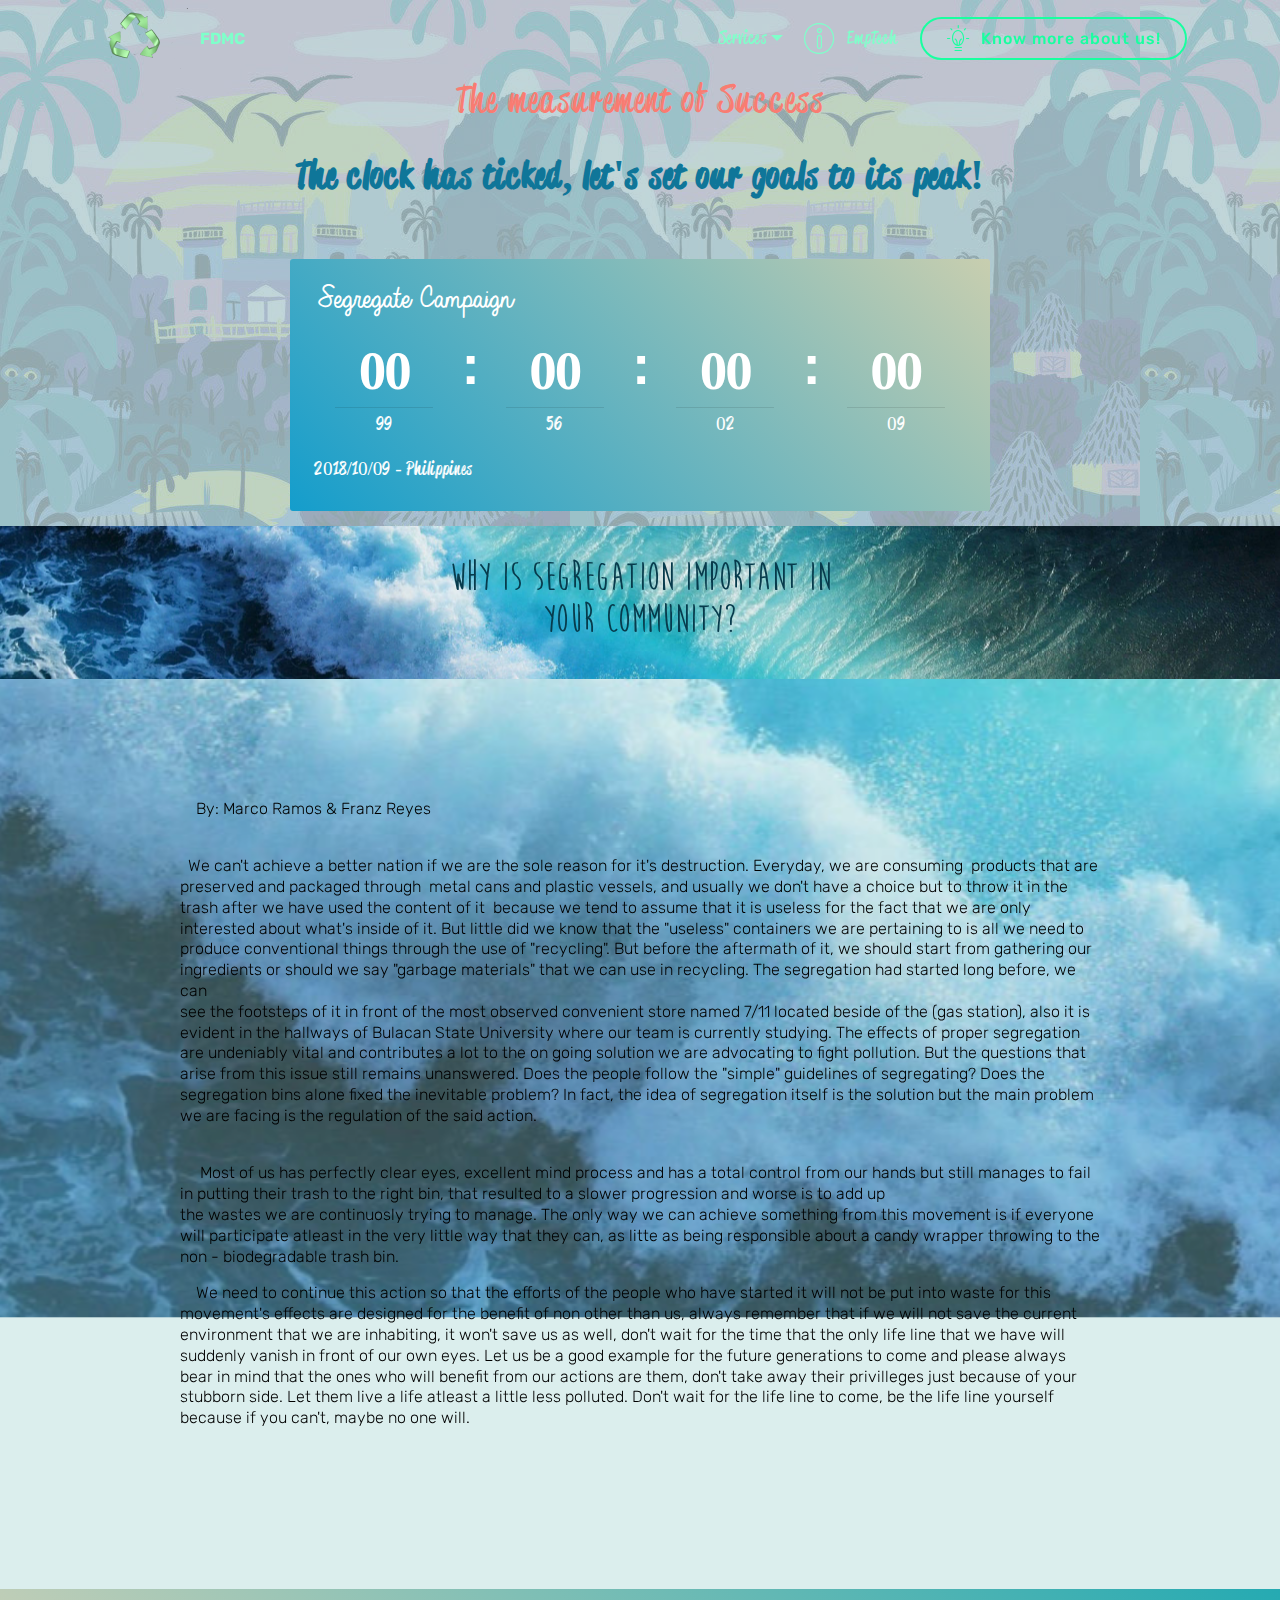
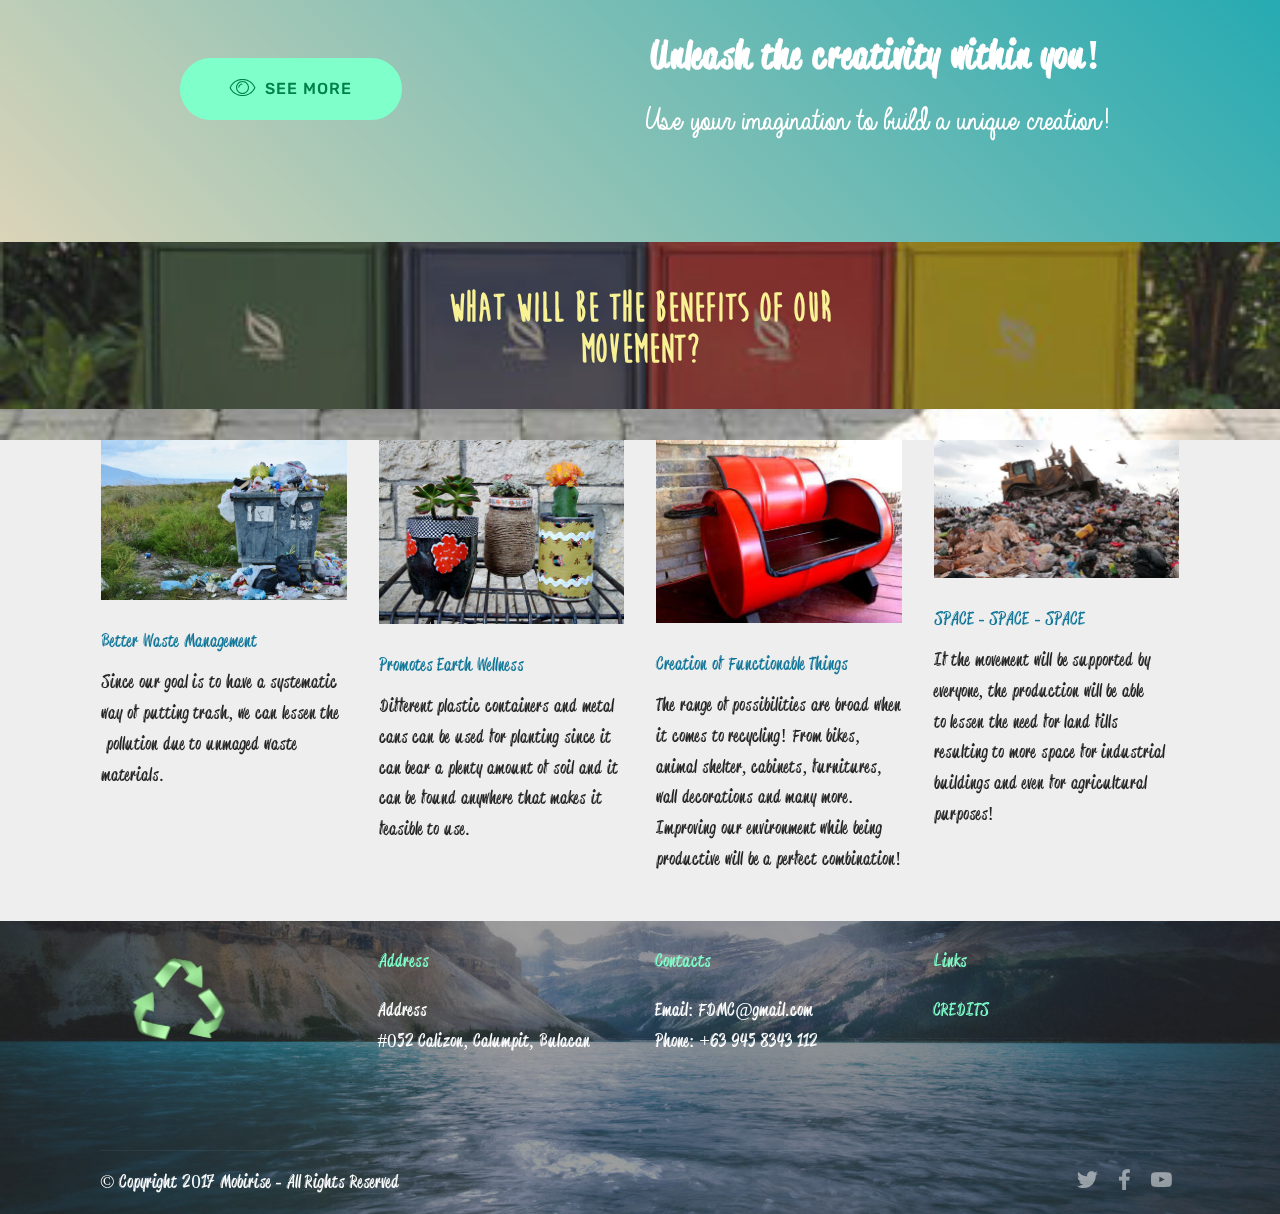
==== commit aa96e5ef: "create github pages" ====
--- a/page1.html
+++ b/page1.html
@@ -49,17 +49,17 @@
             </div>
         </div>
         <div class="collapse navbar-collapse" id="navbarSupportedContent">
-            <ul class="navbar-nav nav-dropdown" data-app-modern-menu="true"><li class="nav-item dropdown open">
-                    <a class="nav-link link text-primary dropdown-toggle display-7" href="https://mobirise.com" data-toggle="dropdown-submenu" aria-expanded="true">
+            <ul class="navbar-nav nav-dropdown" data-app-modern-menu="true"><li class="nav-item dropdown">
+                    <a class="nav-link link text-primary dropdown-toggle display-7" href="https://mobirise.com" data-toggle="dropdown-submenu" aria-expanded="false">
                         Services
-                    </a><div class="dropdown-menu"><a class="text-primary dropdown-item display-7" href="page3.html"><span class="mbri-cust-feedback mbr-iconfont mbr-iconfont-btn" style="font-size: 19px;"></span>Credits</a><a class="text-primary dropdown-item display-7" href="page1.html" aria-expanded="false"><span class="mbri-bookmark mbr-iconfont mbr-iconfont-btn" style="font-size: 19px;"></span>Blog</a><a class="text-primary dropdown-item display-7" href="page2.html" aria-expanded="false"><span class="mbri-globe mbr-iconfont mbr-iconfont-btn" style="font-size: 18px;"></span>Recycling&nbsp;</a></div>
-                </li></ul>
+                    </a><div class="dropdown-menu"><a class="text-primary dropdown-item display-7" href="page3.html"><span class="mbri-cust-feedback mbr-iconfont mbr-iconfont-btn" style="font-size: 19px;"></span>Credits</a><a class="text-primary dropdown-item display-7" href="page1.html" aria-expanded="false"><span class="mbri-bookmark mbr-iconfont mbr-iconfont-btn" style="font-size: 19px;"></span>Blog</a><a class="text-primary dropdown-item display-7" href="page2.html" aria-expanded="false"><span class="mbri-globe mbr-iconfont mbr-iconfont-btn" style="font-size: 18px;"></span>Recycling&nbsp;</a><a class="text-primary dropdown-item display-7" href="page6.html" aria-expanded="false"><span class="mbri-play mbr-iconfont mbr-iconfont-btn" style="font-size: 20px;"></span>Testimony</a><a class="text-primary dropdown-item display-7" href="index.html" aria-expanded="false"><span class="mbri-home mbr-iconfont mbr-iconfont-btn" style="font-size: 20px;"></span>Home</a></div>
+                </li><li class="nav-item"><a class="nav-link link text-primary display-7" href="https://empowermenttech.github.io/" aria-expanded="true"><span class="mbri-info mbr-iconfont mbr-iconfont-btn"></span>EmpTech</a></li></ul>
             <div class="navbar-buttons mbr-section-btn"><a class="btn btn-sm btn-primary-outline display-4" href="page4.html"><span class="mbri-idea mbr-iconfont mbr-iconfont-btn"></span>Know more about us!</a></div>
         </div>
     </nav>
 </section>
 
-<section class="engine"><a href="https://mobiri.se/t">free amp templates</a></section><section class="countdown2 cid-r3rHFPSxKL" id="countdown2-i">
+<section class="engine"><a href="https://mobiri.se/k">how to develop your own website</a></section><section class="countdown2 cid-r3rHFPSxKL" id="countdown2-i">
 
     
 
@@ -120,8 +120,7 @@
         <div class="row justify-content-center">
             <div class="media-container-column title col-12 col-md-10">
                 
-                <h3 class="mbr-section-subtitle align-left mbr-light mbr-white pb-3 mbr-fonts-style display-4"><p>
-                    &nbsp;&nbsp;&nbsp;&nbsp;We can't achieve a better nation if we are the sole reason&nbsp;for it's destruction. Everyday, we are consuming &nbsp;products that are preserved and&nbsp;packaged through &nbsp;metal cans and plastic vessels, and usually we don't have a choice&nbsp;but to throw it in the trash after we have used the content of it &nbsp;because we tend to&nbsp;assume that it is useless for the fact that we are only interested about what's inside of it. But little did we know that the "useless" containers we are pertaining to is all we need to produce conventional things through the use of "recycling". But before the aftermath of it, we should start from gathering our ingredients or should we say "garbage materials" that we can use in recycling. The segregation had started long before, we can<br>see the footsteps of it in front of the most observed convenient store named 7/11 located beside of the (gas station), also it is evident in the hallways of Bulacan State University where our team is currently studying. The effects of proper segregation are undeniably vital and contributes a lot to the on going solution we are advocating to fight pollution. But the questions that arise from this issue still remains unanswered. Does the people follow the "simple" guidelines of segregating? Does the segregation bins alone fixed the inevitable problem? In fact, the idea of segregation itself is the solution but the main problem we are facing is the regulation of the said action.</p><br><p>&nbsp;&nbsp;&nbsp;&nbsp; Most of us has perfectly clear eyes, excellent mind process and has a total control from our hands but still manages to fail in putting their trash to the right bin, that resulted to a slower progression and worse is to add up<br>the wastes we are continuosly trying to manage. The only way we can achieve something from this movement is if everyone will participate atleast in the very little way that they can, as litte as being responsible about a candy wrapper throwing to the non - biodegradable trash bin.&nbsp;</p><p>&nbsp;&nbsp;&nbsp;&nbsp;We need to continue this action so that the efforts of the people who have started it will not be put into waste for this movement's effects are designed for the benefit of non other than us, always remember that if we will not save the current environment that we are inhabiting, it won't save us as well, don't wait for the time that the only life line that we have will suddenly vanish in front of our own eyes. Let us be a good example for the future generations to come and please always bear in mind that the ones who will benefit from our actions are them, don't take away their privilleges just because of your stubborn side. Let them live a life atleast a little less polluted. Don't wait for the life line to come, be the life line yourself because if you can't, maybe no one will.</p></h3>
+                <h3 class="mbr-section-subtitle align-left mbr-light mbr-white pb-3 mbr-fonts-style display-4"><p>&nbsp; &nbsp; By: Marco Ramos &amp; Franz Reyes</p><br><p>&nbsp;&nbsp;We can't achieve a better nation if we are the sole reason&nbsp;for it's destruction. Everyday, we are consuming &nbsp;products that are preserved and&nbsp;packaged through &nbsp;metal cans and plastic vessels, and usually we don't have a choice&nbsp;but to throw it in the trash after we have used the content of it &nbsp;because we tend to&nbsp;assume that it is useless for the fact that we are only interested about what's inside of it. But little did we know that the "useless" containers we are pertaining to is all we need to produce conventional things through the use of "recycling". But before the aftermath of it, we should start from gathering our ingredients or should we say "garbage materials" that we can use in recycling. The segregation had started long before, we can<br>see the footsteps of it in front of the most observed convenient store named 7/11 located beside of the (gas station), also it is evident in the hallways of Bulacan State University where our team is currently studying. The effects of proper segregation are undeniably vital and contributes a lot to the on going solution we are advocating to fight pollution. But the questions that arise from this issue still remains unanswered. Does the people follow the "simple" guidelines of segregating? Does the segregation bins alone fixed the inevitable problem? In fact, the idea of segregation itself is the solution but the main problem we are facing is the regulation of the said action.</p><br><p>&nbsp;&nbsp;&nbsp;&nbsp; Most of us has perfectly clear eyes, excellent mind process and has a total control from our hands but still manages to fail in putting their trash to the right bin, that resulted to a slower progression and worse is to add up<br>the wastes we are continuosly trying to manage. The only way we can achieve something from this movement is if everyone will participate atleast in the very little way that they can, as litte as being responsible about a candy wrapper throwing to the non - biodegradable trash bin.&nbsp;</p><p>&nbsp;&nbsp;&nbsp;&nbsp;We need to continue this action so that the efforts of the people who have started it will not be put into waste for this movement's effects are designed for the benefit of non other than us, always remember that if we will not save the current environment that we are inhabiting, it won't save us as well, don't wait for the time that the only life line that we have will suddenly vanish in front of our own eyes. Let us be a good example for the future generations to come and please always bear in mind that the ones who will benefit from our actions are them, don't take away their privilleges just because of your stubborn side. Let them live a life atleast a little less polluted. Don't wait for the life line to come, be the life line yourself because if you can't, maybe no one will.</p></h3>
                 
                 
             </div>
--- a/assets/mobirise/css/mbr-additional.css
+++ b/assets/mobirise/css/mbr-additional.css
@@ -2681,6 +2681,9 @@
   text-align: left;
   color: #000000;
 }
+.cid-r3v1f7yk4n P {
+  color: #000000;
+}
 .cid-r3rg5QsD4m {
   padding-top: 45px;
   padding-bottom: 90px;
@@ -4373,48 +4376,48 @@
 .cid-r45twfhJyJ H5 {
   color: #7fffca;
 }
-.cid-r4rdlK7XxD .navbar {
+.cid-r4HED8fjSi .navbar {
   background: #000000;
   transition: none;
   min-height: 77px;
   padding: .5rem 0;
 }
-.cid-r4rdlK7XxD .navbar-dropdown.bg-color.transparent.opened {
+.cid-r4HED8fjSi .navbar-dropdown.bg-color.transparent.opened {
   background: #000000;
 }
-.cid-r4rdlK7XxD a {
+.cid-r4HED8fjSi a {
   font-style: normal;
 }
-.cid-r4rdlK7XxD .nav-item span {
+.cid-r4HED8fjSi .nav-item span {
   padding-right: 0.4em;
   line-height: 0.5em;
   vertical-align: text-bottom;
   position: relative;
   text-decoration: none;
 }
-.cid-r4rdlK7XxD .nav-item a {
+.cid-r4HED8fjSi .nav-item a {
   display: flex;
   align-items: center;
   justify-content: center;
   padding: 0.7rem 0 !important;
   margin: 0rem .65rem !important;
 }
-.cid-r4rdlK7XxD .nav-item:focus,
-.cid-r4rdlK7XxD .nav-link:focus {
+.cid-r4HED8fjSi .nav-item:focus,
+.cid-r4HED8fjSi .nav-link:focus {
   outline: none;
 }
-.cid-r4rdlK7XxD .btn {
+.cid-r4HED8fjSi .btn {
   padding: 0.4rem 1.5rem;
   display: inline-flex;
   align-items: center;
 }
-.cid-r4rdlK7XxD .btn .mbr-iconfont {
+.cid-r4HED8fjSi .btn .mbr-iconfont {
   font-size: 1.6rem;
 }
-.cid-r4rdlK7XxD .menu-logo {
+.cid-r4HED8fjSi .menu-logo {
   margin-right: auto;
 }
-.cid-r4rdlK7XxD .menu-logo .navbar-brand {
+.cid-r4HED8fjSi .menu-logo .navbar-brand {
   display: flex;
   margin-left: 5rem;
   padding: 0;
@@ -4422,7 +4425,7 @@
   min-height: 3.8rem;
   align-items: center;
 }
-.cid-r4rdlK7XxD .menu-logo .navbar-brand .navbar-caption-wrap {
+.cid-r4HED8fjSi .menu-logo .navbar-brand .navbar-caption-wrap {
   display: flex;
   -webkit-align-items: center;
   align-items: center;
@@ -4430,40 +4433,40 @@
   min-width: 7rem;
   margin: .3rem 0;
 }
-.cid-r4rdlK7XxD .menu-logo .navbar-brand .navbar-caption-wrap .navbar-caption {
+.cid-r4HED8fjSi .menu-logo .navbar-brand .navbar-caption-wrap .navbar-caption {
   line-height: 1.2rem !important;
   padding-right: 2rem;
 }
-.cid-r4rdlK7XxD .menu-logo .navbar-brand .navbar-logo {
+.cid-r4HED8fjSi .menu-logo .navbar-brand .navbar-logo {
   font-size: 4rem;
   transition: font-size 0.25s;
 }
-.cid-r4rdlK7XxD .menu-logo .navbar-brand .navbar-logo img {
+.cid-r4HED8fjSi .menu-logo .navbar-brand .navbar-logo img {
   display: flex;
 }
-.cid-r4rdlK7XxD .menu-logo .navbar-brand .navbar-logo .mbr-iconfont {
+.cid-r4HED8fjSi .menu-logo .navbar-brand .navbar-logo .mbr-iconfont {
   transition: font-size 0.25s;
 }
-.cid-r4rdlK7XxD .navbar-toggleable-sm .navbar-collapse {
+.cid-r4HED8fjSi .navbar-toggleable-sm .navbar-collapse {
   justify-content: flex-end;
   -webkit-justify-content: flex-end;
   padding-right: 5rem;
   width: auto;
 }
-.cid-r4rdlK7XxD .navbar-toggleable-sm .navbar-collapse .navbar-nav {
+.cid-r4HED8fjSi .navbar-toggleable-sm .navbar-collapse .navbar-nav {
   flex-wrap: wrap;
   -webkit-flex-wrap: wrap;
   padding-left: 0;
 }
-.cid-r4rdlK7XxD .navbar-toggleable-sm .navbar-collapse .navbar-nav .nav-item {
+.cid-r4HED8fjSi .navbar-toggleable-sm .navbar-collapse .navbar-nav .nav-item {
   -webkit-align-self: center;
   align-self: center;
 }
-.cid-r4rdlK7XxD .navbar-toggleable-sm .navbar-collapse .navbar-buttons {
+.cid-r4HED8fjSi .navbar-toggleable-sm .navbar-collapse .navbar-buttons {
   padding-left: 0;
   padding-bottom: 0;
 }
-.cid-r4rdlK7XxD .dropdown .dropdown-menu {
+.cid-r4HED8fjSi .dropdown .dropdown-menu {
   background: #000000;
   display: none;
   position: absolute;
@@ -4472,20 +4475,20 @@
   padding-bottom: 1.4rem;
   text-align: left;
 }
-.cid-r4rdlK7XxD .dropdown .dropdown-menu .dropdown-item {
+.cid-r4HED8fjSi .dropdown .dropdown-menu .dropdown-item {
   width: auto;
   padding: 0.235em 1.5385em 0.235em 1.5385em !important;
 }
-.cid-r4rdlK7XxD .dropdown .dropdown-menu .dropdown-item::after {
+.cid-r4HED8fjSi .dropdown .dropdown-menu .dropdown-item::after {
   right: 0.5rem;
 }
-.cid-r4rdlK7XxD .dropdown .dropdown-menu .dropdown-submenu {
+.cid-r4HED8fjSi .dropdown .dropdown-menu .dropdown-submenu {
   margin: 0;
 }
-.cid-r4rdlK7XxD .dropdown.open > .dropdown-menu {
+.cid-r4HED8fjSi .dropdown.open > .dropdown-menu {
   display: block;
 }
-.cid-r4rdlK7XxD .navbar-toggleable-sm.opened:after {
+.cid-r4HED8fjSi .navbar-toggleable-sm.opened:after {
   position: absolute;
   width: 100vw;
   height: 100vh;
@@ -4497,28 +4500,28 @@
   -webkit-transform: translateY(100%);
   z-index: 1000;
 }
-.cid-r4rdlK7XxD .navbar.navbar-short {
+.cid-r4HED8fjSi .navbar.navbar-short {
   min-height: 60px;
   transition: all .2s;
 }
-.cid-r4rdlK7XxD .navbar.navbar-short .navbar-toggler-right {
+.cid-r4HED8fjSi .navbar.navbar-short .navbar-toggler-right {
   top: 20px;
 }
-.cid-r4rdlK7XxD .navbar.navbar-short .navbar-logo a {
+.cid-r4HED8fjSi .navbar.navbar-short .navbar-logo a {
   font-size: 2.5rem !important;
   line-height: 2.5rem;
   transition: font-size 0.25s;
 }
-.cid-r4rdlK7XxD .navbar.navbar-short .navbar-logo a .mbr-iconfont {
+.cid-r4HED8fjSi .navbar.navbar-short .navbar-logo a .mbr-iconfont {
   font-size: 2.5rem !important;
 }
-.cid-r4rdlK7XxD .navbar.navbar-short .navbar-logo a img {
+.cid-r4HED8fjSi .navbar.navbar-short .navbar-logo a img {
   height: 3rem !important;
 }
-.cid-r4rdlK7XxD .navbar.navbar-short .navbar-brand {
+.cid-r4HED8fjSi .navbar.navbar-short .navbar-brand {
   min-height: 3rem;
 }
-.cid-r4rdlK7XxD button.navbar-toggler {
+.cid-r4HED8fjSi button.navbar-toggler {
   width: 31px;
   height: 18px;
   cursor: pointer;
@@ -4526,10 +4529,10 @@
   top: 1.5rem;
   right: 1rem;
 }
-.cid-r4rdlK7XxD button.navbar-toggler:focus {
+.cid-r4HED8fjSi button.navbar-toggler:focus {
   outline: none;
 }
-.cid-r4rdlK7XxD button.navbar-toggler .hamburger span {
+.cid-r4HED8fjSi button.navbar-toggler .hamburger span {
   position: absolute;
   right: 0;
   width: 30px;
@@ -4537,88 +4540,88 @@
   border-right: 5px;
   background-color: #333333;
 }
-.cid-r4rdlK7XxD button.navbar-toggler .hamburger span:nth-child(1) {
+.cid-r4HED8fjSi button.navbar-toggler .hamburger span:nth-child(1) {
   top: 0;
   transition: all .2s;
 }
-.cid-r4rdlK7XxD button.navbar-toggler .hamburger span:nth-child(2) {
+.cid-r4HED8fjSi button.navbar-toggler .hamburger span:nth-child(2) {
   top: 8px;
   transition: all .15s;
 }
-.cid-r4rdlK7XxD button.navbar-toggler .hamburger span:nth-child(3) {
+.cid-r4HED8fjSi button.navbar-toggler .hamburger span:nth-child(3) {
   top: 8px;
   transition: all .15s;
 }
-.cid-r4rdlK7XxD button.navbar-toggler .hamburger span:nth-child(4) {
+.cid-r4HED8fjSi button.navbar-toggler .hamburger span:nth-child(4) {
   top: 16px;
   transition: all .2s;
 }
-.cid-r4rdlK7XxD nav.opened .hamburger span:nth-child(1) {
+.cid-r4HED8fjSi nav.opened .hamburger span:nth-child(1) {
   top: 8px;
   width: 0;
   opacity: 0;
   right: 50%;
   transition: all .2s;
 }
-.cid-r4rdlK7XxD nav.opened .hamburger span:nth-child(2) {
+.cid-r4HED8fjSi nav.opened .hamburger span:nth-child(2) {
   -webkit-transform: rotate(45deg);
   transform: rotate(45deg);
   transition: all .25s;
 }
-.cid-r4rdlK7XxD nav.opened .hamburger span:nth-child(3) {
+.cid-r4HED8fjSi nav.opened .hamburger span:nth-child(3) {
   -webkit-transform: rotate(-45deg);
   transform: rotate(-45deg);
   transition: all .25s;
 }
-.cid-r4rdlK7XxD nav.opened .hamburger span:nth-child(4) {
+.cid-r4HED8fjSi nav.opened .hamburger span:nth-child(4) {
   top: 8px;
   width: 0;
   opacity: 0;
   right: 50%;
   transition: all .2s;
 }
-.cid-r4rdlK7XxD .collapsed.navbar-expand {
+.cid-r4HED8fjSi .collapsed.navbar-expand {
   flex-direction: column;
 }
-.cid-r4rdlK7XxD .collapsed .btn {
+.cid-r4HED8fjSi .collapsed .btn {
   display: flex;
 }
-.cid-r4rdlK7XxD .collapsed .navbar-collapse {
+.cid-r4HED8fjSi .collapsed .navbar-collapse {
   display: none !important;
   padding-right: 0 !important;
 }
-.cid-r4rdlK7XxD .collapsed .navbar-collapse.collapsing,
-.cid-r4rdlK7XxD .collapsed .navbar-collapse.show {
+.cid-r4HED8fjSi .collapsed .navbar-collapse.collapsing,
+.cid-r4HED8fjSi .collapsed .navbar-collapse.show {
   display: block !important;
 }
-.cid-r4rdlK7XxD .collapsed .navbar-collapse.collapsing .navbar-nav,
-.cid-r4rdlK7XxD .collapsed .navbar-collapse.show .navbar-nav {
+.cid-r4HED8fjSi .collapsed .navbar-collapse.collapsing .navbar-nav,
+.cid-r4HED8fjSi .collapsed .navbar-collapse.show .navbar-nav {
   display: block;
   text-align: center;
 }
-.cid-r4rdlK7XxD .collapsed .navbar-collapse.collapsing .navbar-nav .nav-item,
-.cid-r4rdlK7XxD .collapsed .navbar-collapse.show .navbar-nav .nav-item {
+.cid-r4HED8fjSi .collapsed .navbar-collapse.collapsing .navbar-nav .nav-item,
+.cid-r4HED8fjSi .collapsed .navbar-collapse.show .navbar-nav .nav-item {
   clear: both;
 }
-.cid-r4rdlK7XxD .collapsed .navbar-collapse.collapsing .navbar-buttons,
-.cid-r4rdlK7XxD .collapsed .navbar-collapse.show .navbar-buttons {
+.cid-r4HED8fjSi .collapsed .navbar-collapse.collapsing .navbar-buttons,
+.cid-r4HED8fjSi .collapsed .navbar-collapse.show .navbar-buttons {
   text-align: center;
 }
-.cid-r4rdlK7XxD .collapsed .navbar-collapse.collapsing .navbar-buttons:last-child,
-.cid-r4rdlK7XxD .collapsed .navbar-collapse.show .navbar-buttons:last-child {
+.cid-r4HED8fjSi .collapsed .navbar-collapse.collapsing .navbar-buttons:last-child,
+.cid-r4HED8fjSi .collapsed .navbar-collapse.show .navbar-buttons:last-child {
   margin-bottom: 1rem;
 }
-.cid-r4rdlK7XxD .collapsed button.navbar-toggler {
+.cid-r4HED8fjSi .collapsed button.navbar-toggler {
   display: block;
 }
-.cid-r4rdlK7XxD .collapsed .navbar-brand {
+.cid-r4HED8fjSi .collapsed .navbar-brand {
   margin-left: 1rem !important;
 }
-.cid-r4rdlK7XxD .collapsed .navbar-toggleable-sm {
+.cid-r4HED8fjSi .collapsed .navbar-toggleable-sm {
   flex-direction: column;
   -webkit-flex-direction: column;
 }
-.cid-r4rdlK7XxD .collapsed .dropdown .dropdown-menu {
+.cid-r4HED8fjSi .collapsed .dropdown .dropdown-menu {
   width: 100%;
   text-align: center;
   position: relative;
@@ -4630,19 +4633,19 @@
   transition-duration: .5s;
   transition-property: opacity,padding,height;
 }
-.cid-r4rdlK7XxD .collapsed .dropdown.open > .dropdown-menu {
+.cid-r4HED8fjSi .collapsed .dropdown.open > .dropdown-menu {
   position: relative;
   opacity: 1;
   height: auto;
   padding: 1.4rem 0;
   visibility: visible;
 }
-.cid-r4rdlK7XxD .collapsed .dropdown .dropdown-submenu {
+.cid-r4HED8fjSi .collapsed .dropdown .dropdown-submenu {
   left: 0;
   text-align: center;
   width: 100%;
 }
-.cid-r4rdlK7XxD .collapsed .dropdown .dropdown-toggle[data-toggle="dropdown-submenu"]::after {
+.cid-r4HED8fjSi .collapsed .dropdown .dropdown-toggle[data-toggle="dropdown-submenu"]::after {
   margin-top: 0;
   position: inherit;
   right: 0;
@@ -4658,51 +4661,51 @@
   border-left: .30em solid transparent;
 }
 @media (max-width: 991px) {
-  .cid-r4rdlK7XxD.navbar-expand {
+  .cid-r4HED8fjSi.navbar-expand {
     flex-direction: column;
   }
-  .cid-r4rdlK7XxD img {
+  .cid-r4HED8fjSi img {
     height: 3.8rem !important;
   }
-  .cid-r4rdlK7XxD .btn {
+  .cid-r4HED8fjSi .btn {
     display: flex;
   }
-  .cid-r4rdlK7XxD button.navbar-toggler {
+  .cid-r4HED8fjSi button.navbar-toggler {
     display: block;
   }
-  .cid-r4rdlK7XxD .navbar-brand {
+  .cid-r4HED8fjSi .navbar-brand {
     margin-left: 1rem !important;
   }
-  .cid-r4rdlK7XxD .navbar-toggleable-sm {
+  .cid-r4HED8fjSi .navbar-toggleable-sm {
     flex-direction: column;
     -webkit-flex-direction: column;
   }
-  .cid-r4rdlK7XxD .navbar-collapse {
+  .cid-r4HED8fjSi .navbar-collapse {
     display: none !important;
     padding-right: 0 !important;
   }
-  .cid-r4rdlK7XxD .navbar-collapse.collapsing,
-  .cid-r4rdlK7XxD .navbar-collapse.show {
+  .cid-r4HED8fjSi .navbar-collapse.collapsing,
+  .cid-r4HED8fjSi .navbar-collapse.show {
     display: block !important;
   }
-  .cid-r4rdlK7XxD .navbar-collapse.collapsing .navbar-nav,
-  .cid-r4rdlK7XxD .navbar-collapse.show .navbar-nav {
+  .cid-r4HED8fjSi .navbar-collapse.collapsing .navbar-nav,
+  .cid-r4HED8fjSi .navbar-collapse.show .navbar-nav {
     display: block;
     text-align: center;
   }
-  .cid-r4rdlK7XxD .navbar-collapse.collapsing .navbar-nav .nav-item,
-  .cid-r4rdlK7XxD .navbar-collapse.show .navbar-nav .nav-item {
+  .cid-r4HED8fjSi .navbar-collapse.collapsing .navbar-nav .nav-item,
+  .cid-r4HED8fjSi .navbar-collapse.show .navbar-nav .nav-item {
     clear: both;
   }
-  .cid-r4rdlK7XxD .navbar-collapse.collapsing .navbar-buttons,
-  .cid-r4rdlK7XxD .navbar-collapse.show .navbar-buttons {
+  .cid-r4HED8fjSi .navbar-collapse.collapsing .navbar-buttons,
+  .cid-r4HED8fjSi .navbar-collapse.show .navbar-buttons {
     text-align: center;
   }
-  .cid-r4rdlK7XxD .navbar-collapse.collapsing .navbar-buttons:last-child,
-  .cid-r4rdlK7XxD .navbar-collapse.show .navbar-buttons:last-child {
+  .cid-r4HED8fjSi .navbar-collapse.collapsing .navbar-buttons:last-child,
+  .cid-r4HED8fjSi .navbar-collapse.show .navbar-buttons:last-child {
     margin-bottom: 1rem;
   }
-  .cid-r4rdlK7XxD .dropdown .dropdown-menu {
+  .cid-r4HED8fjSi .dropdown .dropdown-menu {
     width: 100%;
     text-align: center;
     position: relative;
@@ -4714,19 +4717,19 @@
     transition-duration: .5s;
     transition-property: opacity,padding,height;
   }
-  .cid-r4rdlK7XxD .dropdown.open > .dropdown-menu {
+  .cid-r4HED8fjSi .dropdown.open > .dropdown-menu {
     position: relative;
     opacity: 1;
     height: auto;
     padding: 1.4rem 0;
     visibility: visible;
   }
-  .cid-r4rdlK7XxD .dropdown .dropdown-submenu {
+  .cid-r4HED8fjSi .dropdown .dropdown-submenu {
     left: 0;
     text-align: center;
     width: 100%;
   }
-  .cid-r4rdlK7XxD .dropdown .dropdown-toggle[data-toggle="dropdown-submenu"]::after {
+  .cid-r4HED8fjSi .dropdown .dropdown-toggle[data-toggle="dropdown-submenu"]::after {
     margin-top: 0;
     position: inherit;
     right: 0;
@@ -4743,45 +4746,140 @@
   }
 }
 @media (min-width: 767px) {
-  .cid-r4rdlK7XxD .menu-logo {
+  .cid-r4HED8fjSi .menu-logo {
     flex-shrink: 0;
   }
 }
-.cid-r4rdlK7XxD .navbar-collapse {
+.cid-r4HED8fjSi .navbar-collapse {
   flex-basis: auto;
 }
-.cid-r4rdlK7XxD .nav-link:hover,
-.cid-r4rdlK7XxD .dropdown-item:hover {
+.cid-r4HED8fjSi .nav-link:hover,
+.cid-r4HED8fjSi .dropdown-item:hover {
   color: #767676 !important;
 }
-.cid-r4retUDpTH {
+.cid-r4HEDhJjRU {
+  padding-top: 60px;
+  padding-bottom: 0px;
+  background-image: url("../../../assets/images/ng-1920x1080.jpg");
+}
+.cid-r4HEDhJjRU H2 {
+  color: #4d0606;
+}
+.cid-r4HEDhJjRU .mbr-section-subtitle {
+  color: #b2ccd2;
+}
+.cid-r4HEDhJjRU SPAN {
+  color: #b5feb5;
+}
+.cid-r4HFguR5WS {
+  padding-top: 45px;
+  padding-bottom: 45px;
+  background: #ffffff;
+}
+.cid-r4HFguR5WS .media-container-row {
+  margin: 0 auto;
+  align-items: stretch;
+}
+.cid-r4HFguR5WS .media-container-row .img-item {
+  display: flex;
+  flex-direction: column;
+  justify-content: center;
+  position: relative;
+  width: 100%;
+  z-index: 1;
+}
+.cid-r4HFguR5WS .media-container-row .img-item img {
+  width: 100%;
+  min-height: 1px;
+}
+.cid-r4HFguR5WS .media-container-row .img-item .img-caption {
+  background: #ffffff;
+  z-index: 2;
+  padding: 1rem 1rem;
+  word-break: break-word;
+}
+.cid-r4HFguR5WS .media-container-row .img-item .img-caption p {
+  margin-bottom: 0;
+}
+.cid-r4HFguR5WS .media-container-row .img-item.item1 {
+  padding: 0 2rem 0 0;
+}
+@media (max-width: 992px) {
+  .cid-r4HFguR5WS .img-item {
+    width: 100% !important;
+  }
+  .cid-r4HFguR5WS .img-item.item1 {
+    width: 100%;
+    flex-basis: initial !important;
+    padding: 0 0 2rem 0 !important;
+  }
+}
+.cid-r4HJCocOP5 {
+  padding-top: 30px;
+  padding-bottom: 30px;
+  background-color: #ffffff;
+}
+.cid-r4HJCocOP5 .line {
+  background-color: #149dcc;
+  color: #149dcc;
+  align: center;
+  height: 2px;
+  margin: 0 auto;
+}
+.cid-r4HJCocOP5 .section-text {
+  padding: 2rem 0;
+}
+.cid-r4HJCocOP5 .inner-container {
+  margin: 0 auto;
+}
+@media (max-width: 768px) {
+  .cid-r4HJCocOP5 .inner-container {
+    width: 100% !important;
+  }
+}
+.cid-r4HJCocOP5 .section-text I {
+  color: #ff7f9f;
+}
+.cid-r4J526X4n9 {
+  padding-top: 0px;
+  padding-bottom: 0px;
+  background-color: #b2ccd2;
+}
+.cid-r4J526X4n9 .mbr-text,
+.cid-r4J526X4n9 blockquote {
+  color: #767676;
+}
+.cid-r4J526X4n9 BLOCKQUOTE {
+  color: #ffffff;
+}
+.cid-r4J526X4n9 P {
+  color: #ffffff;
+}
+.cid-r4Jjk2sQft {
+  padding-top: 30px;
+  padding-bottom: 0px;
+  background-color: #879a9f;
+}
+.cid-r4J7G4LDvz {
   padding-top: 60px;
   padding-bottom: 60px;
   background-color: #ffffff;
 }
-.cid-r4retUDpTH .mbr-section-subtitle {
+.cid-r4J7G4LDvz .counter-container {
   color: #767676;
 }
-.cid-r4reiCTYHZ {
-  padding-top: 60px;
-  padding-bottom: 60px;
-  background-color: #ffffff;
-}
-.cid-r4reiCTYHZ .counter-container {
-  color: #767676;
-}
-.cid-r4reiCTYHZ .counter-container ol {
+.cid-r4J7G4LDvz .counter-container ol {
   margin-bottom: 0;
   counter-reset: myCounter;
 }
-.cid-r4reiCTYHZ .counter-container ol li {
+.cid-r4J7G4LDvz .counter-container ol li {
   margin-bottom: 1rem;
 }
-.cid-r4reiCTYHZ .counter-container ol li {
+.cid-r4J7G4LDvz .counter-container ol li {
   list-style: none;
   padding-left: .5rem;
 }
-.cid-r4reiCTYHZ .counter-container ol li:before {
+.cid-r4J7G4LDvz .counter-container ol li:before {
   position: absolute;
   left: 0px;
   margin-top: -10px;
@@ -4792,49 +4890,64 @@
   margin: 5px 10px;
   line-height: 40px;
   transition: all .2s;
-  color: #ffffff;
-  background: #149dcc;
+  color: #000000;
+  background: #7fffca;
   width: 40px;
   height: 40px;
   border-radius: 50%;
 }
-.cid-r4rdnKNEJv {
+.cid-r4JhQXNzdG {
+  padding-top: 90px;
+  padding-bottom: 90px;
+  background: linear-gradient(45deg, #f4a997, #a09fc0);
+}
+@media (min-width: 992px) {
+  .cid-r4JhQXNzdG .mbr-figure {
+    padding-left: 4rem;
+  }
+}
+@media (max-width: 991px) {
+  .cid-r4JhQXNzdG .mbr-figure {
+    padding-top: 3rem;
+  }
+}
+.cid-r4HEDqnoJu {
   padding-top: 30px;
   padding-bottom: 0px;
   background-image: url("../../../assets/images/ng-1920x1080.jpg");
 }
 @media (max-width: 767px) {
-  .cid-r4rdnKNEJv .content {
+  .cid-r4HEDqnoJu .content {
     text-align: center;
   }
-  .cid-r4rdnKNEJv .content > div:not(:last-child) {
+  .cid-r4HEDqnoJu .content > div:not(:last-child) {
     margin-bottom: 2rem;
   }
 }
 @media (max-width: 767px) {
-  .cid-r4rdnKNEJv .media-wrap {
+  .cid-r4HEDqnoJu .media-wrap {
     margin-bottom: 1rem;
   }
 }
-.cid-r4rdnKNEJv .media-wrap .mbr-iconfont-logo {
+.cid-r4HEDqnoJu .media-wrap .mbr-iconfont-logo {
   font-size: 7.5rem;
   color: #f36;
 }
-.cid-r4rdnKNEJv .media-wrap img {
+.cid-r4HEDqnoJu .media-wrap img {
   height: 6rem;
 }
 @media (max-width: 767px) {
-  .cid-r4rdnKNEJv .footer-lower .copyright {
+  .cid-r4HEDqnoJu .footer-lower .copyright {
     margin-bottom: 1rem;
     text-align: center;
   }
 }
-.cid-r4rdnKNEJv .footer-lower hr {
+.cid-r4HEDqnoJu .footer-lower hr {
   margin: 1rem 0;
   border-color: #fff;
   opacity: .05;
 }
-.cid-r4rdnKNEJv .footer-lower .social-list {
+.cid-r4HEDqnoJu .footer-lower .social-list {
   padding-left: 0;
   margin-bottom: 0;
   list-style: none;
@@ -4843,28 +4956,28 @@
   justify-content: flex-end;
   -webkit-justify-content: flex-end;
 }
-.cid-r4rdnKNEJv .footer-lower .social-list .mbr-iconfont-social {
+.cid-r4HEDqnoJu .footer-lower .social-list .mbr-iconfont-social {
   font-size: 1.3rem;
   color: #fff;
 }
-.cid-r4rdnKNEJv .footer-lower .social-list .soc-item {
+.cid-r4HEDqnoJu .footer-lower .social-list .soc-item {
   margin: 0 .5rem;
 }
-.cid-r4rdnKNEJv .footer-lower .social-list a {
+.cid-r4HEDqnoJu .footer-lower .social-list a {
   margin: 0;
   opacity: .5;
   -webkit-transition: .2s linear;
   transition: .2s linear;
 }
-.cid-r4rdnKNEJv .footer-lower .social-list a:hover {
+.cid-r4HEDqnoJu .footer-lower .social-list a:hover {
   opacity: 1;
 }
 @media (max-width: 767px) {
-  .cid-r4rdnKNEJv .footer-lower .social-list {
+  .cid-r4HEDqnoJu .footer-lower .social-list {
     justify-content: center;
     -webkit-justify-content: center;
   }
 }
-.cid-r4rdnKNEJv H5 {
+.cid-r4HEDqnoJu H5 {
   color: #7fffca;
 }
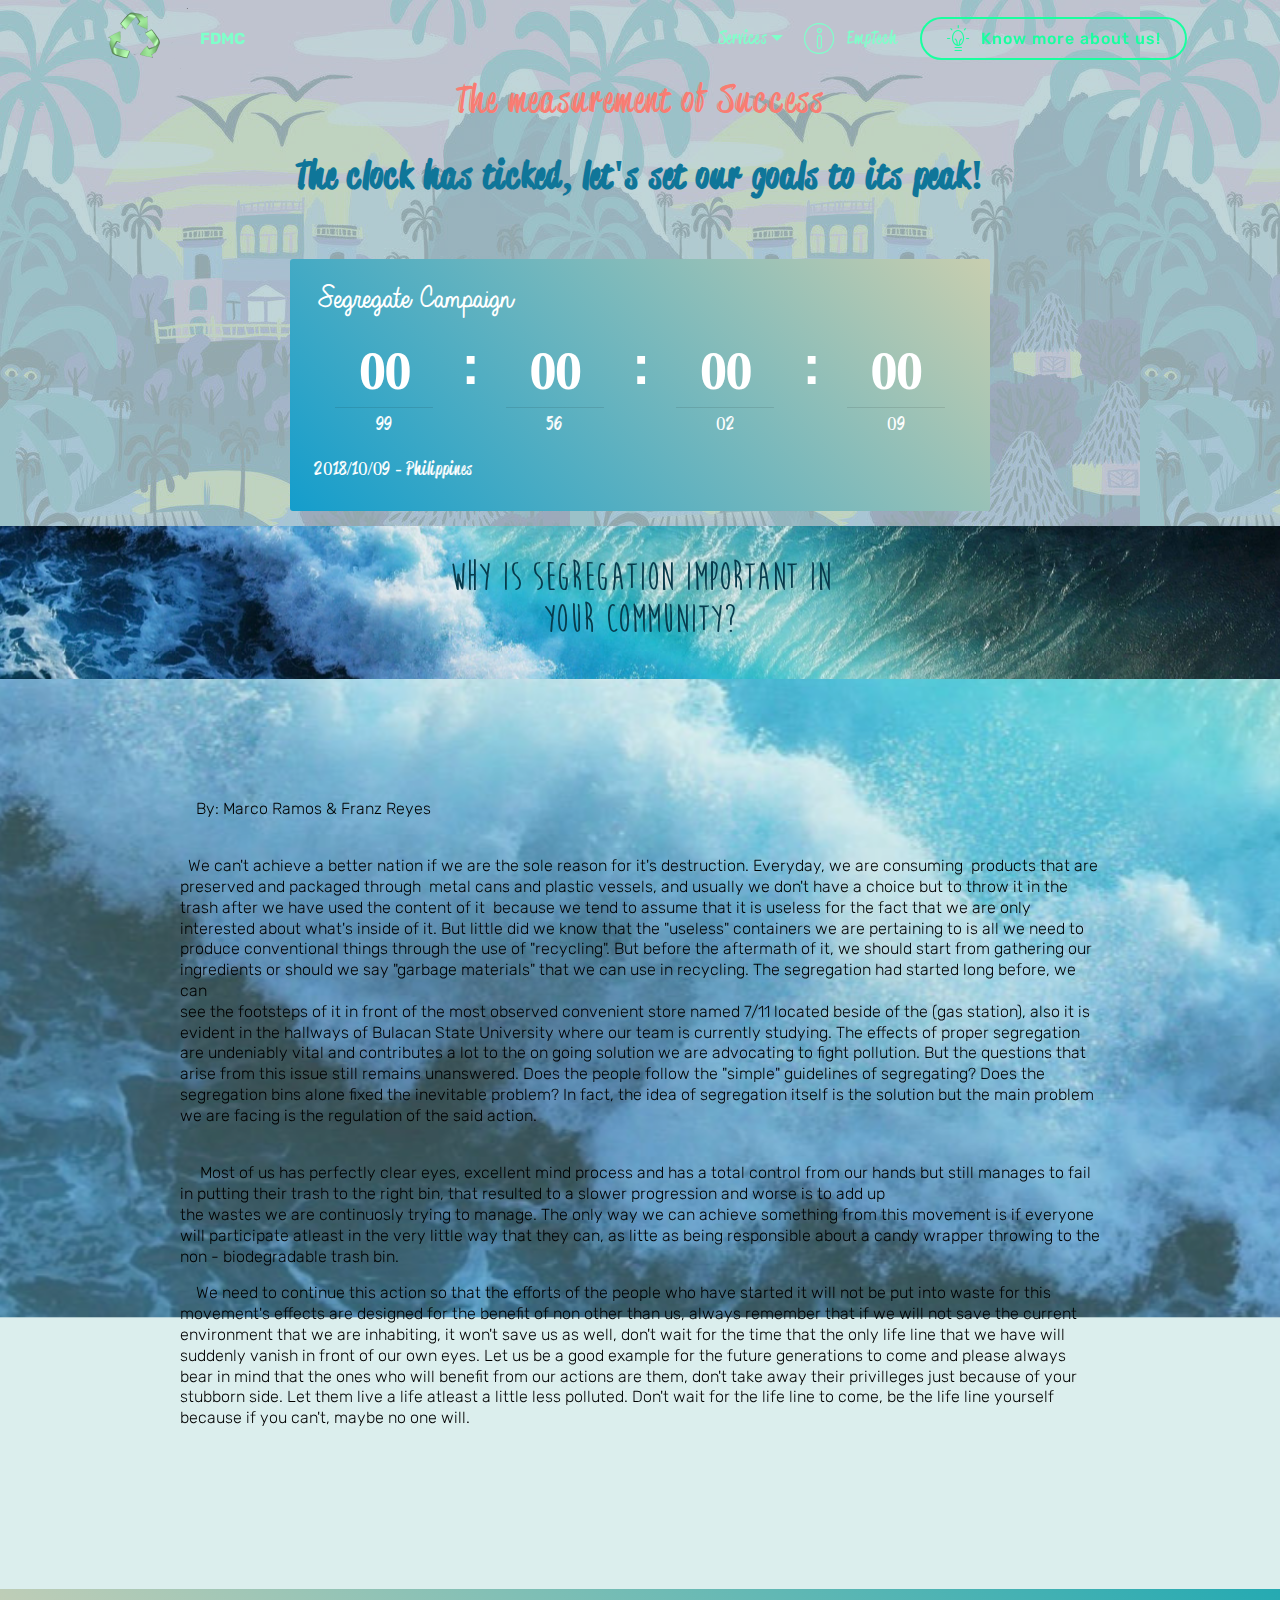
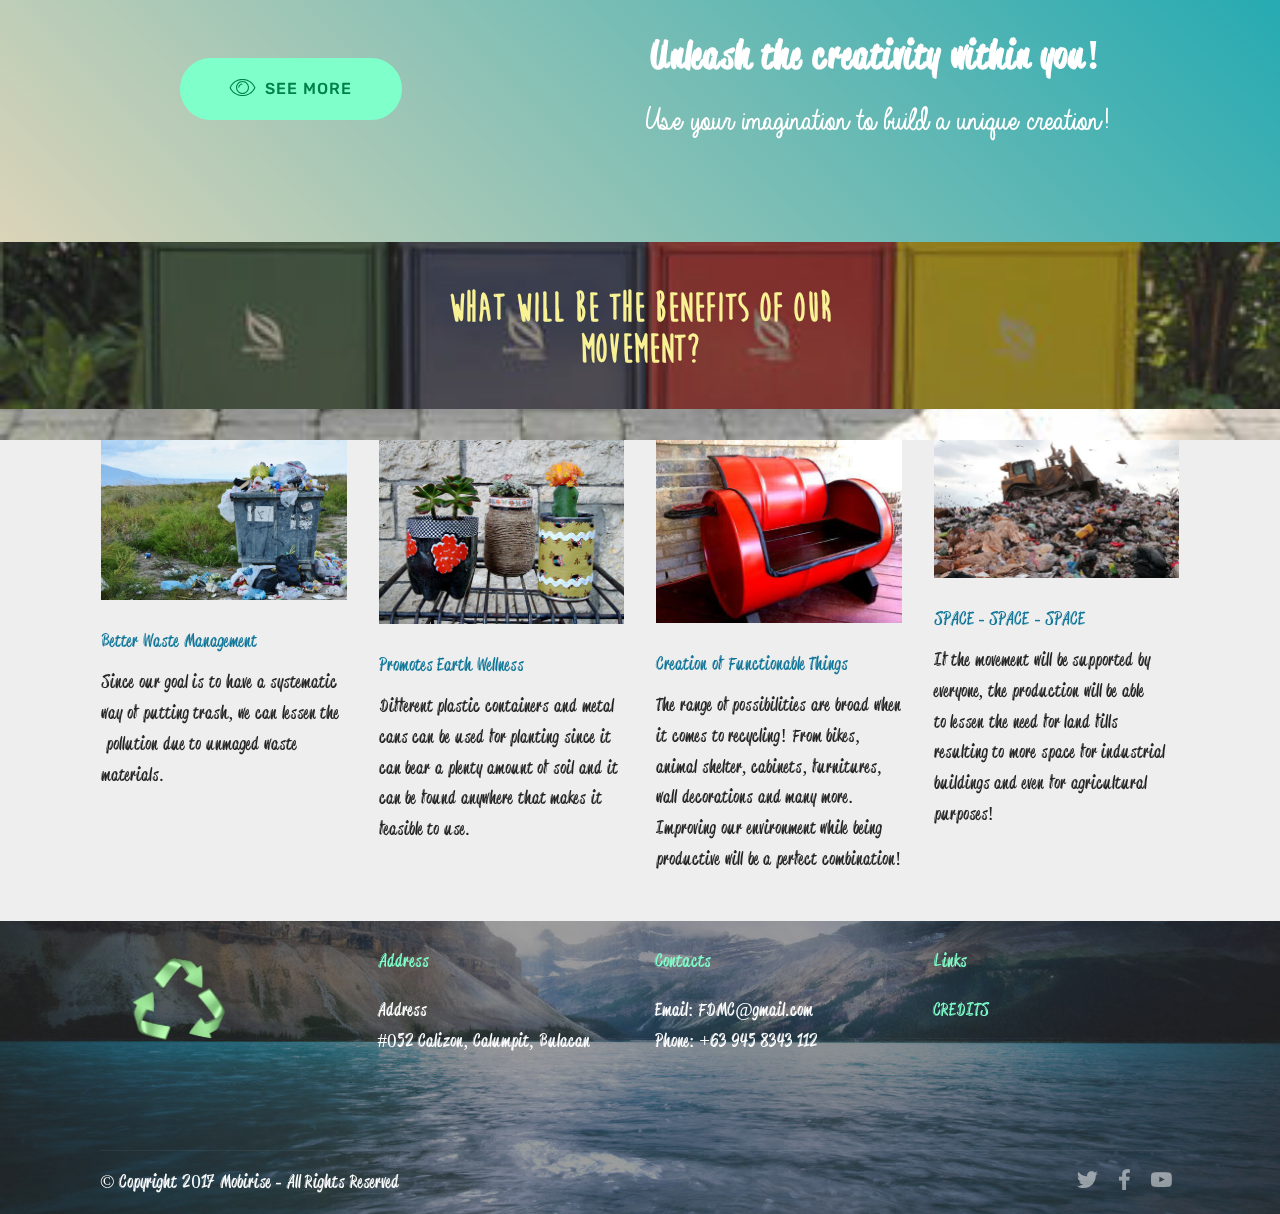
==== commit db29c5f1: "create github pages" ====
--- a/page1.html
+++ b/page1.html
@@ -59,7 +59,7 @@
     </nav>
 </section>
 
-<section class="engine"><a href="https://mobiri.se/k">how to develop your own website</a></section><section class="countdown2 cid-r3rHFPSxKL" id="countdown2-i">
+<section class="engine"><a href="https://mobiri.se/c">website builder</a></section><section class="countdown2 cid-r3rHFPSxKL" id="countdown2-i">
 
     
 
